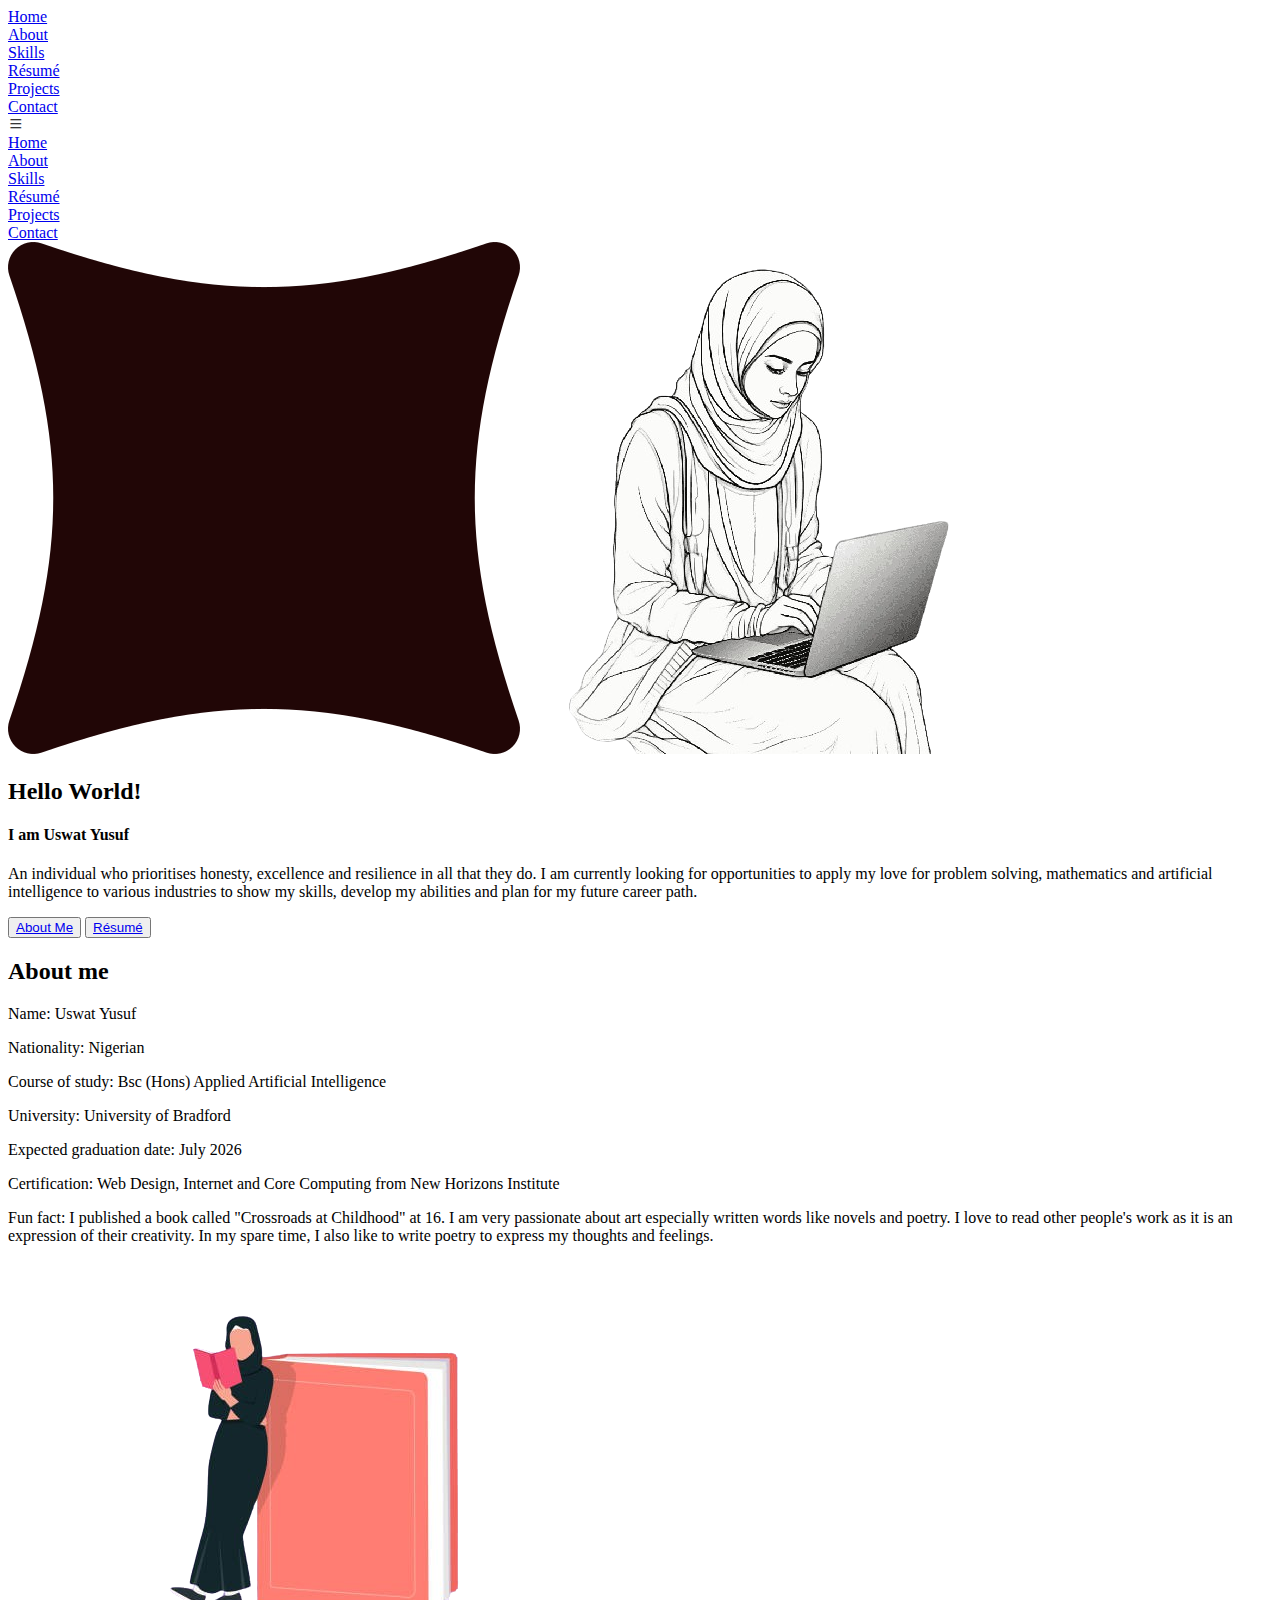
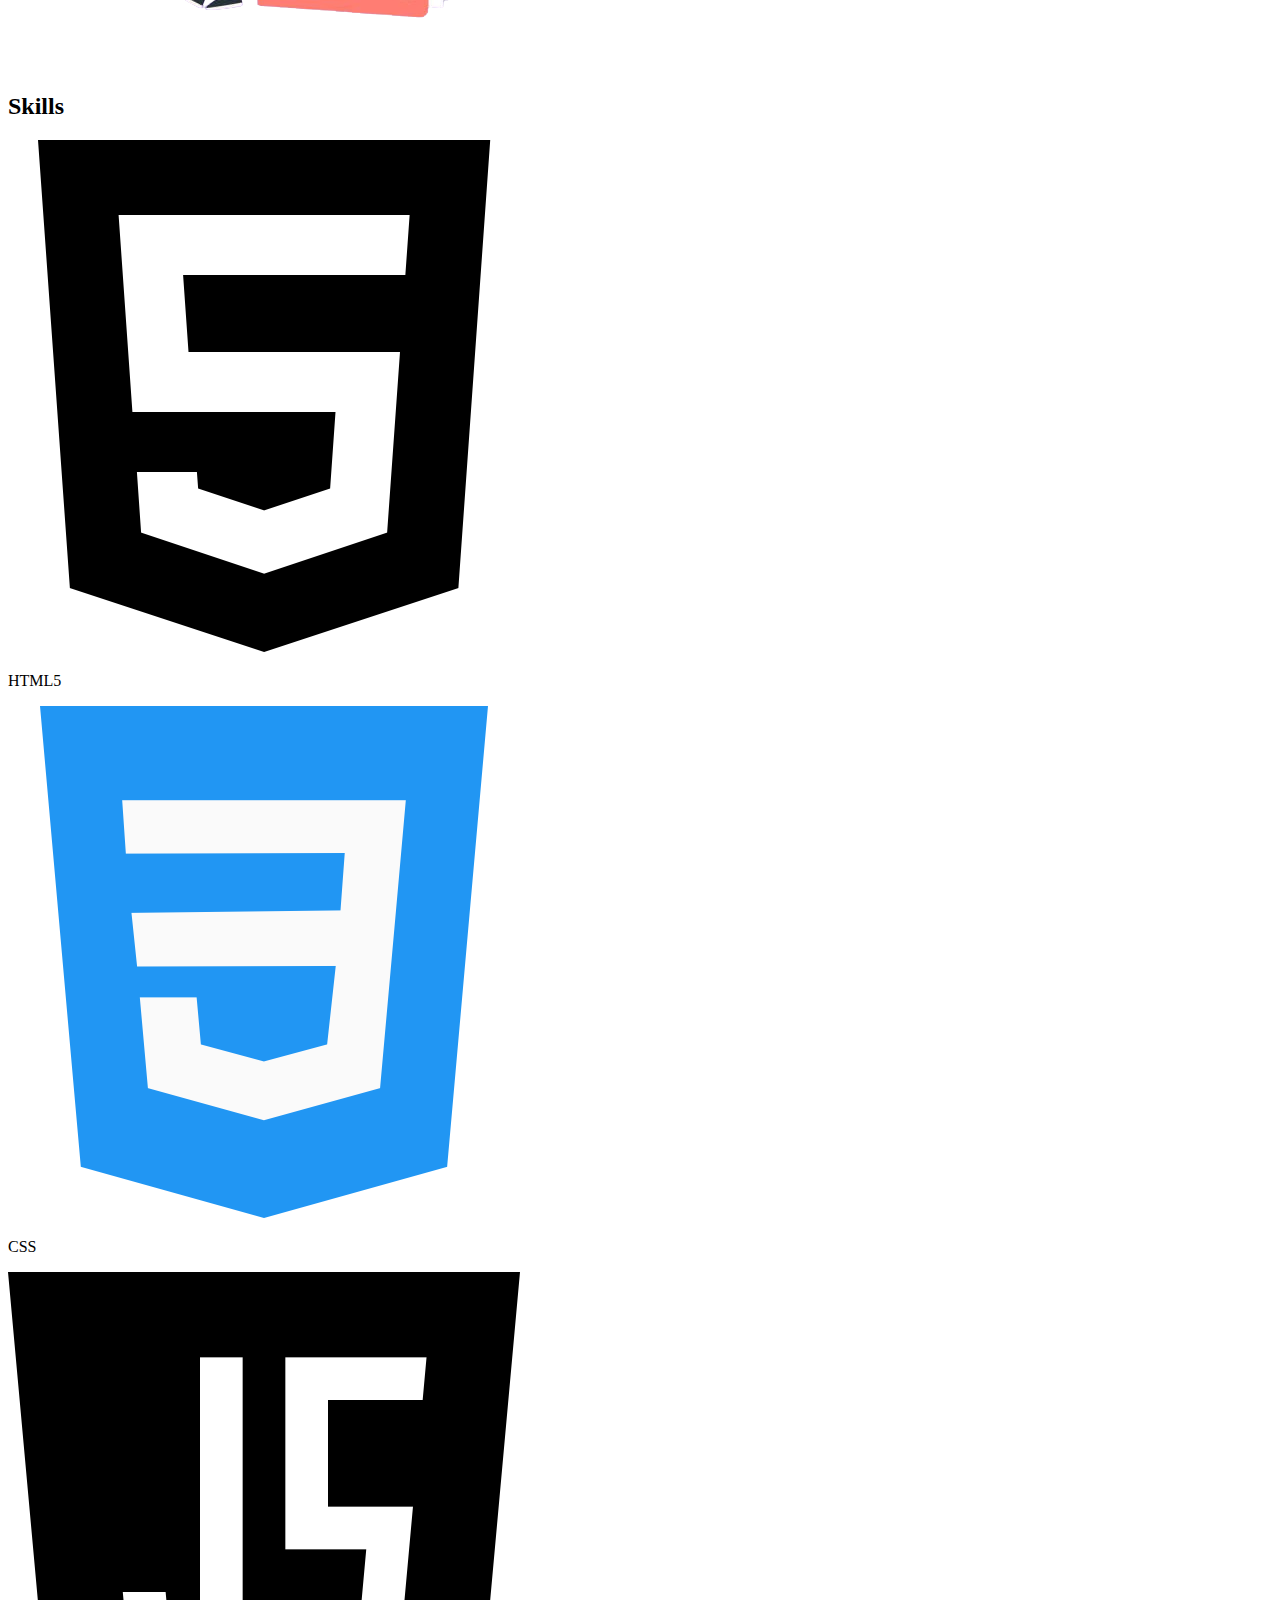
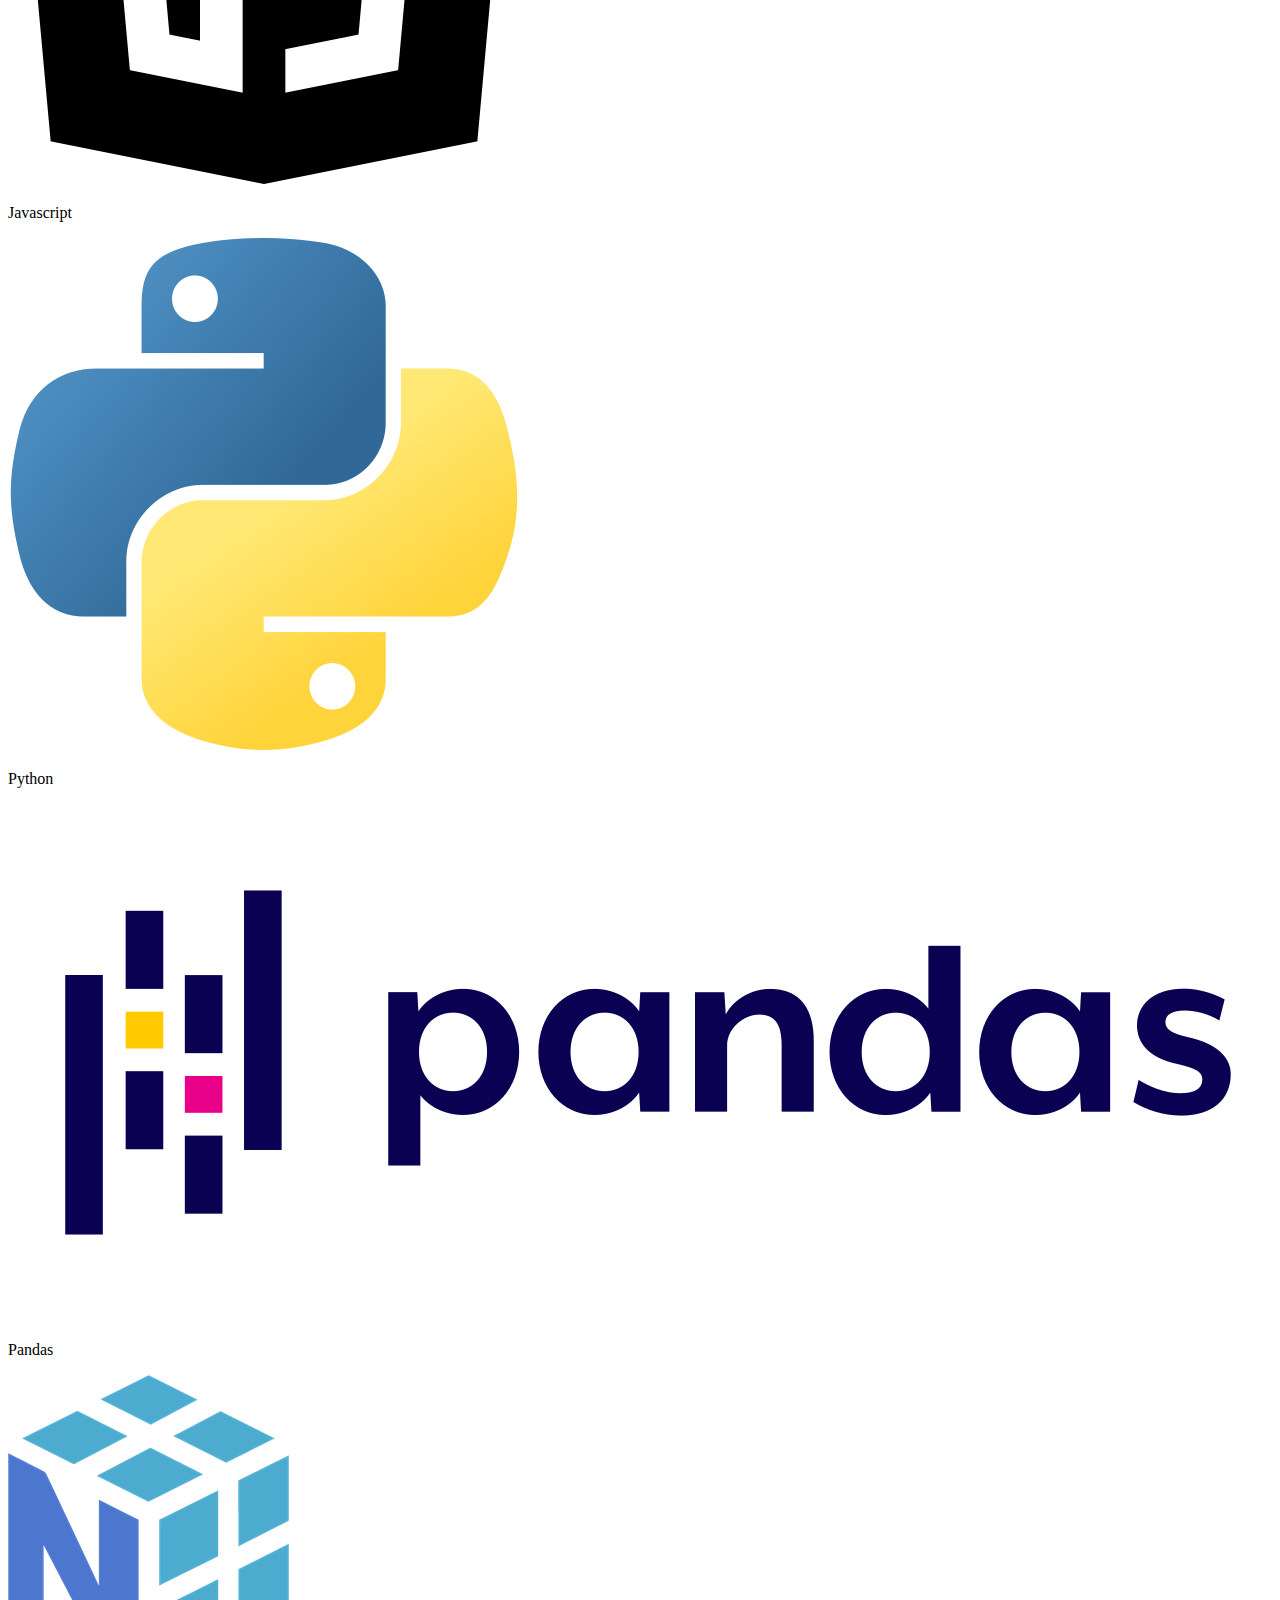
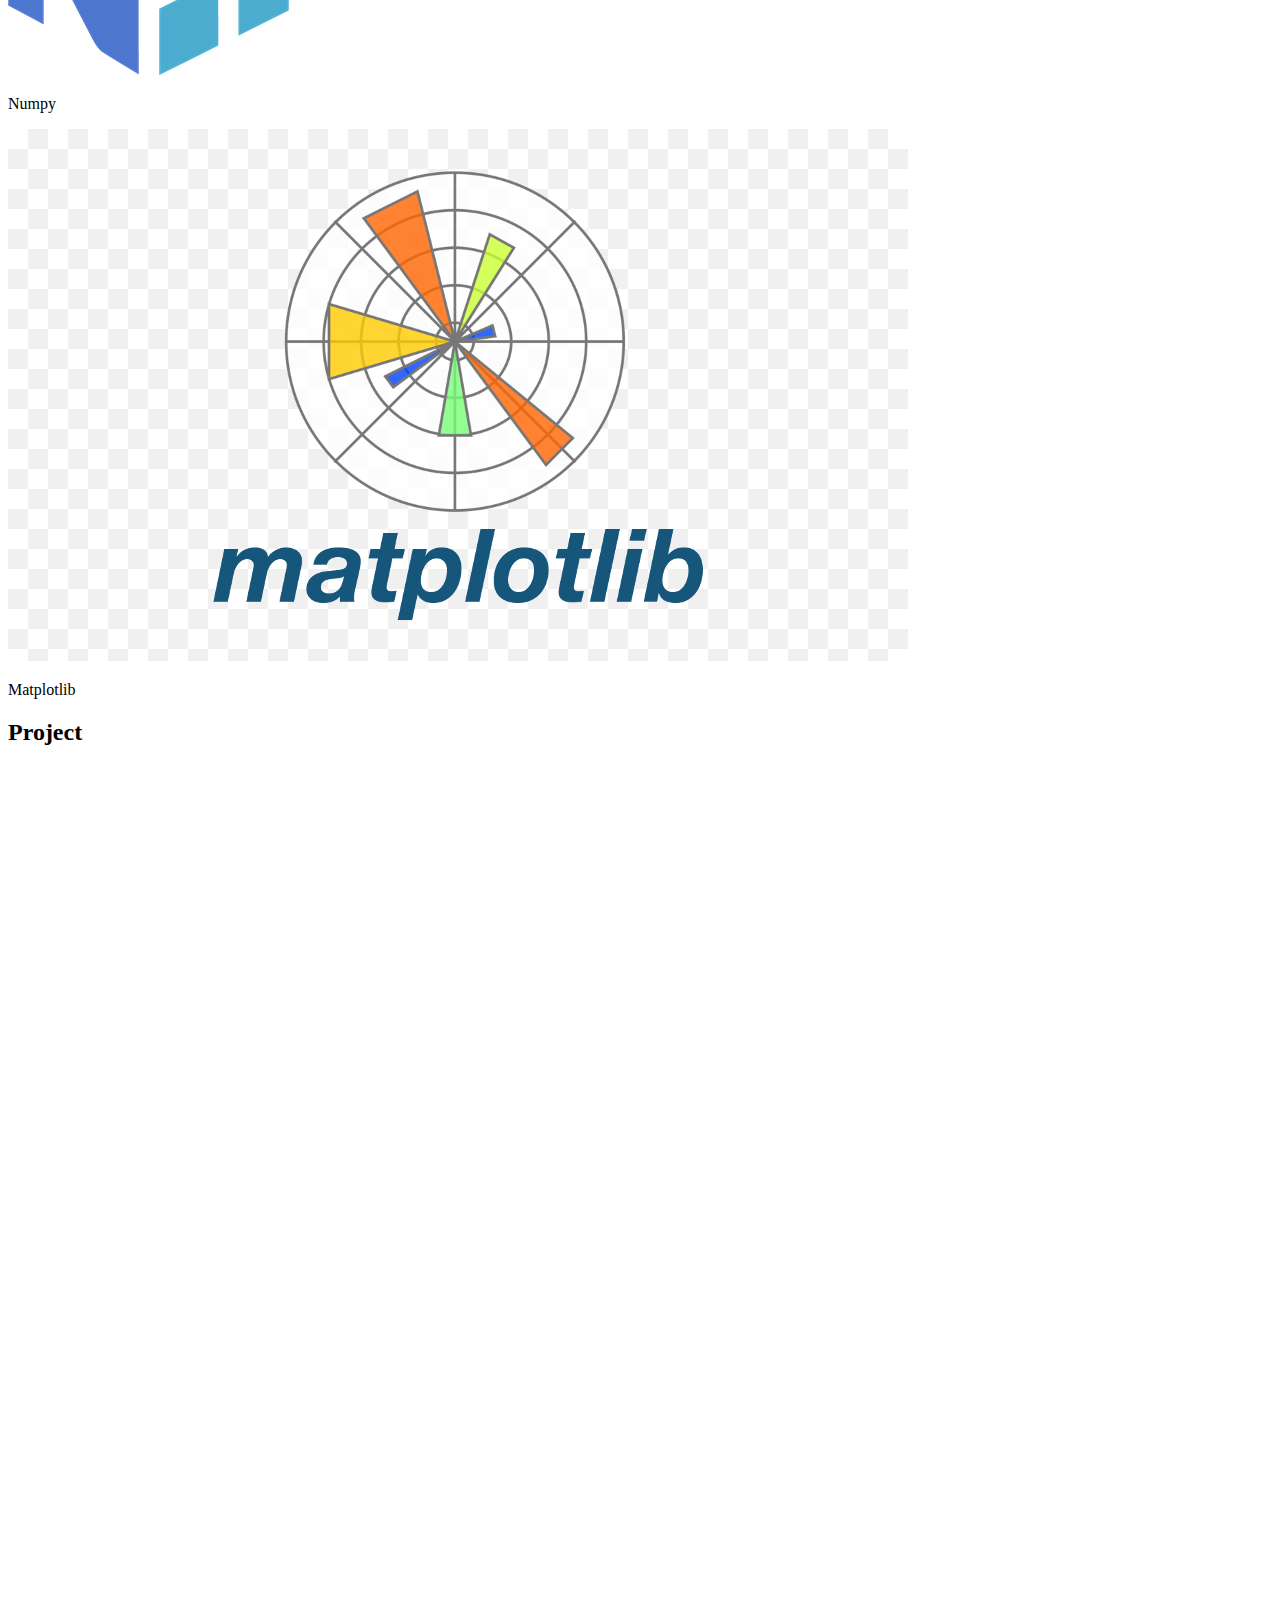
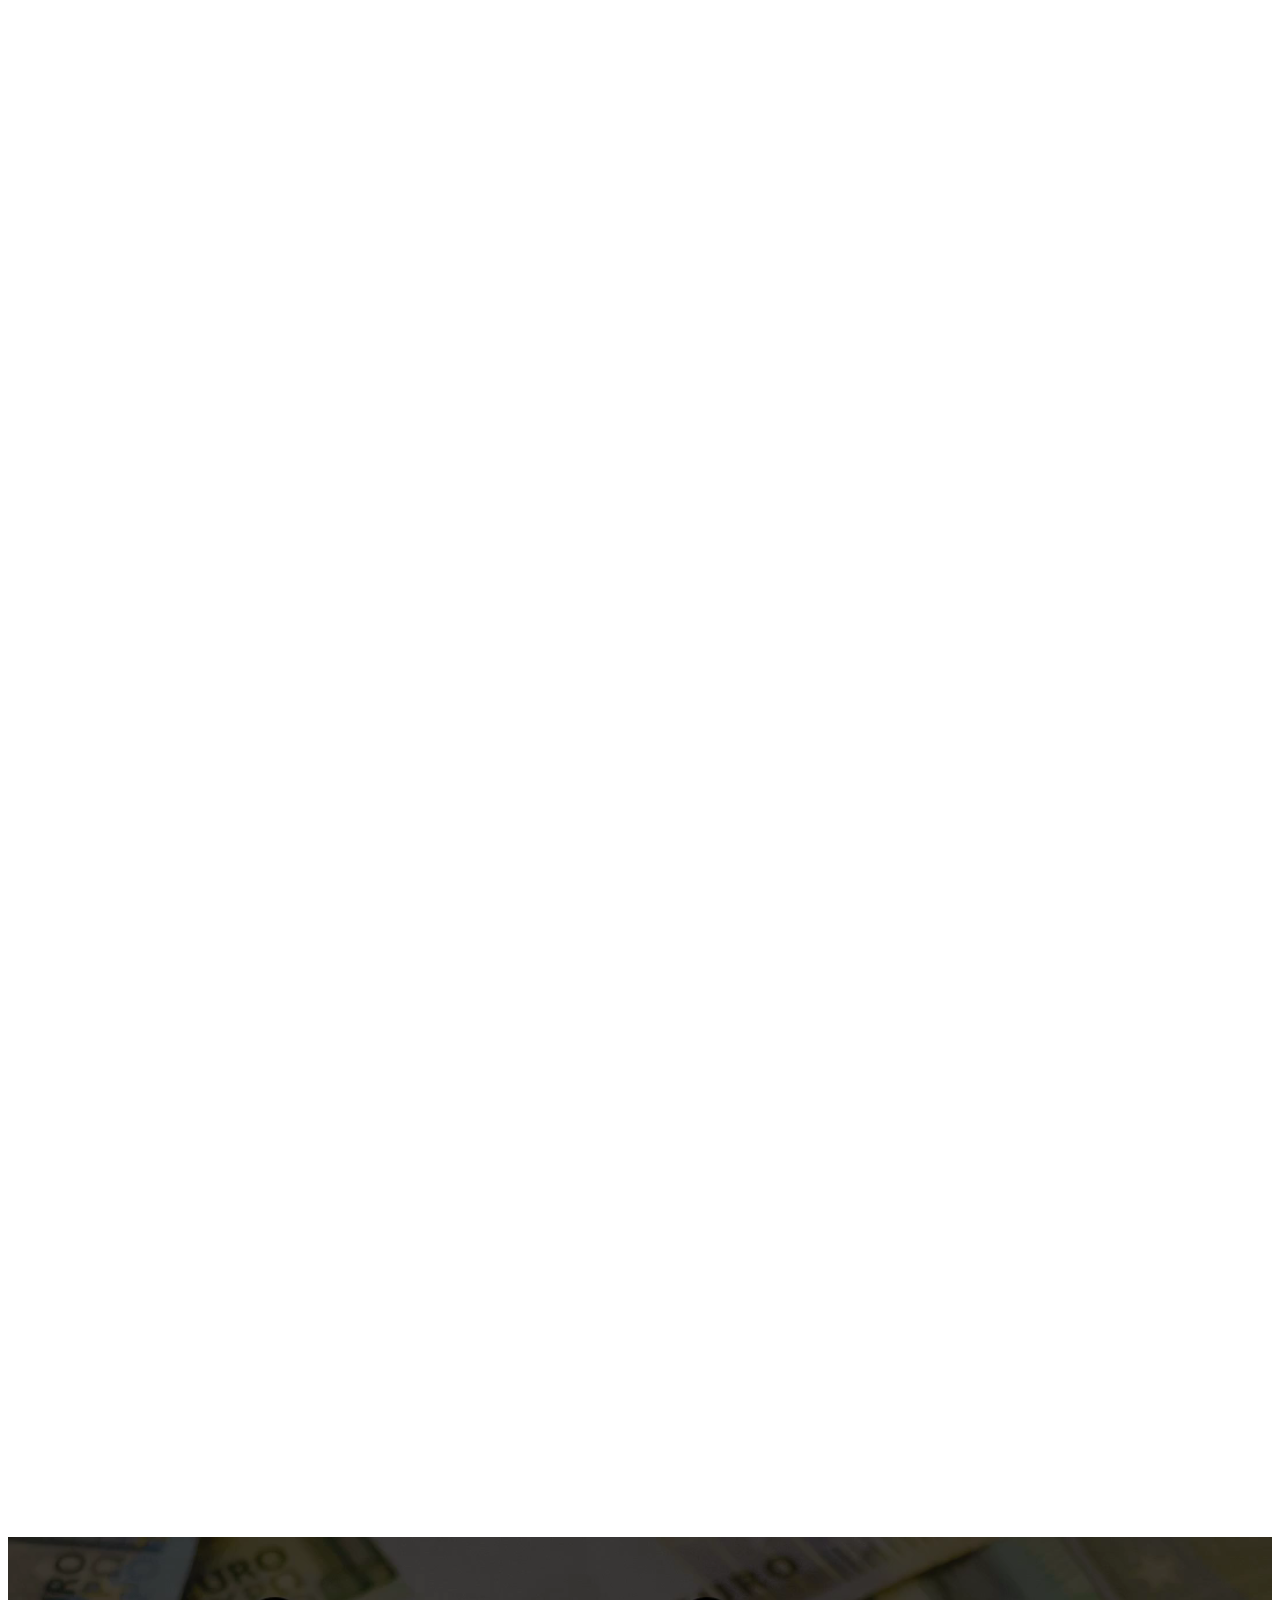
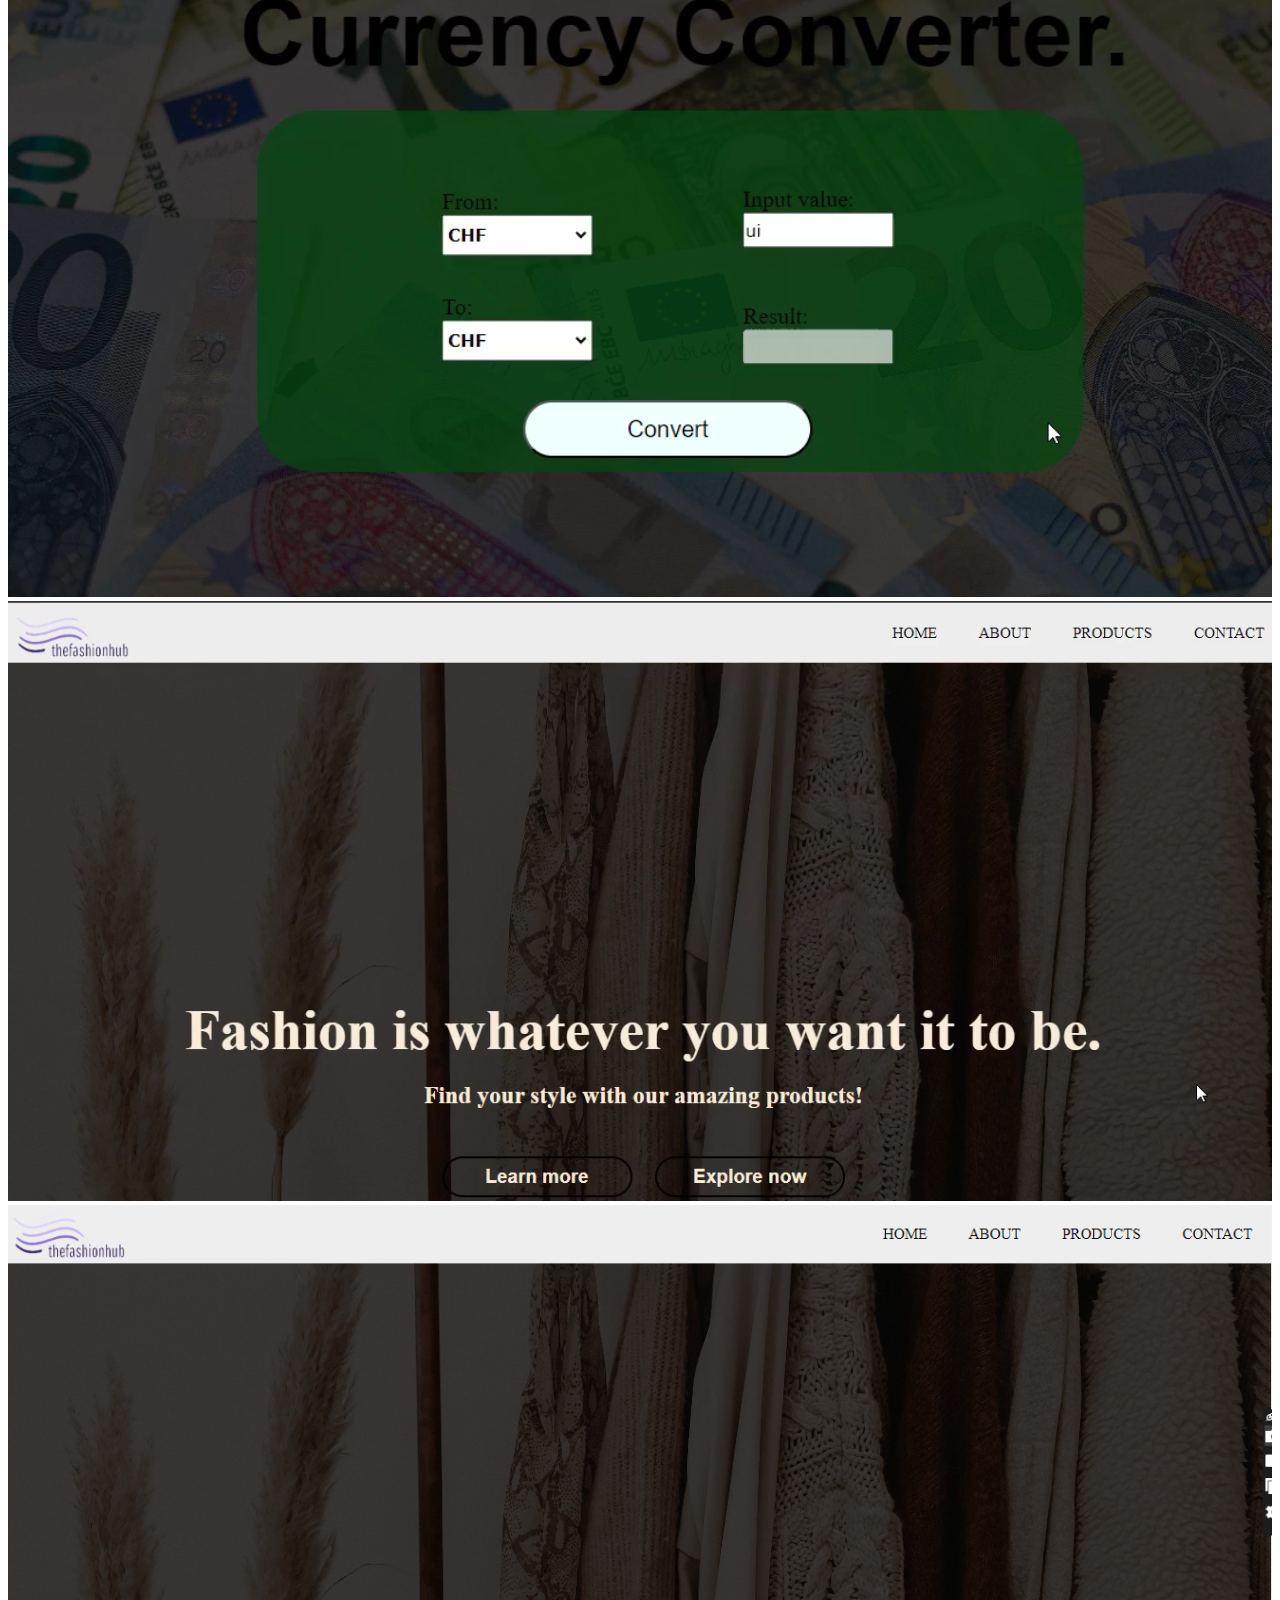
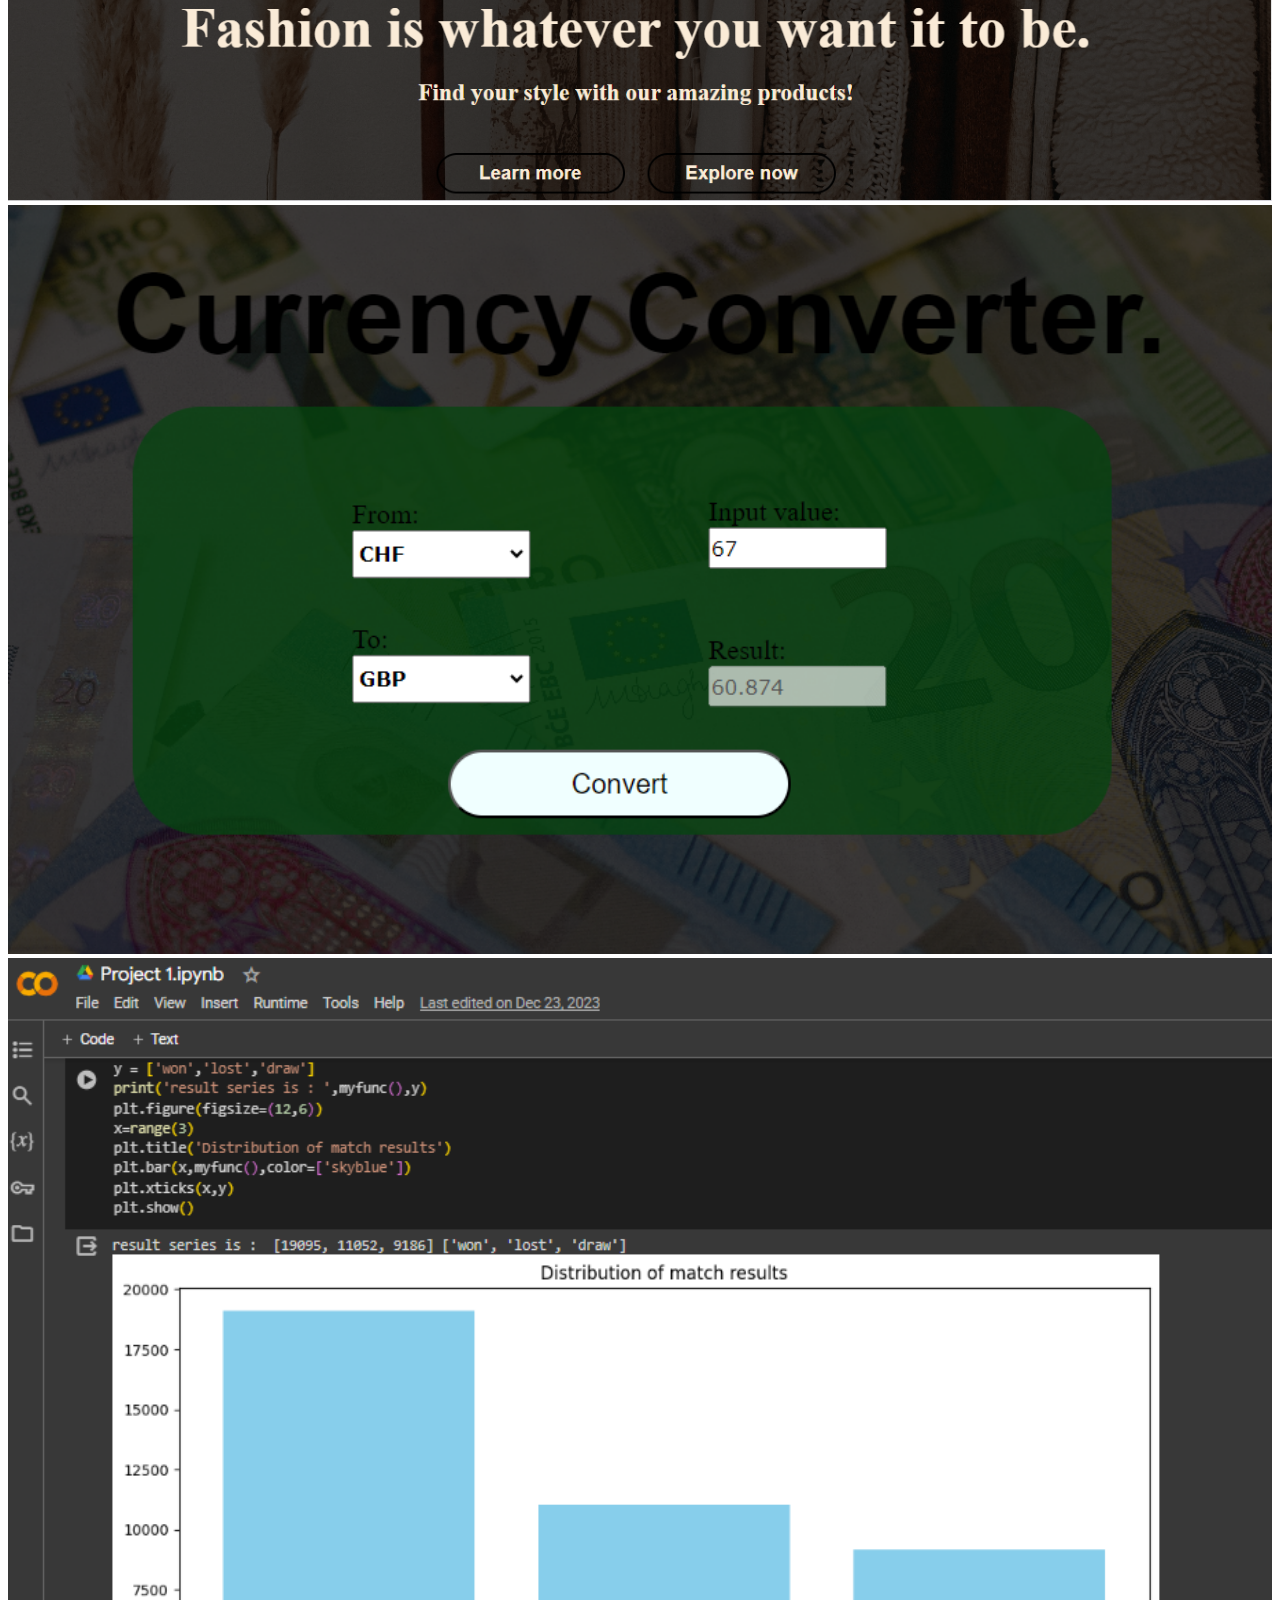
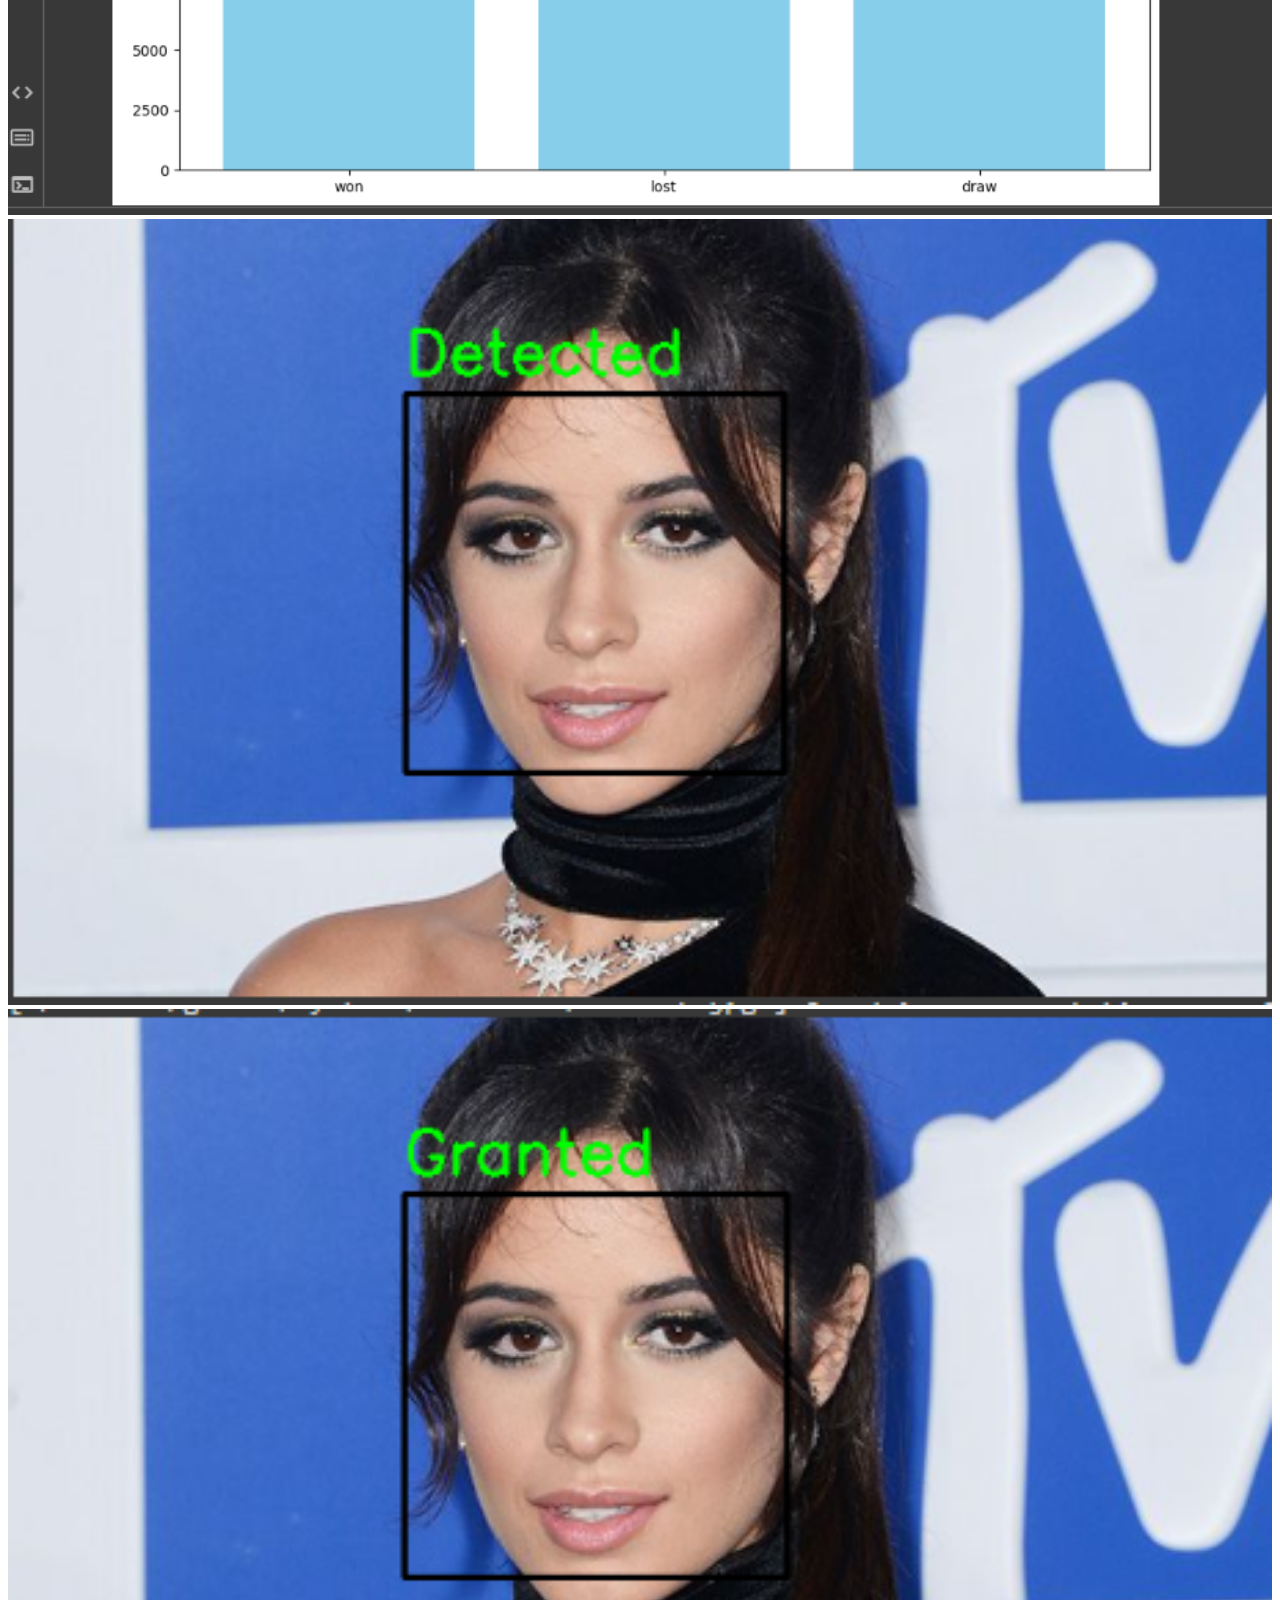
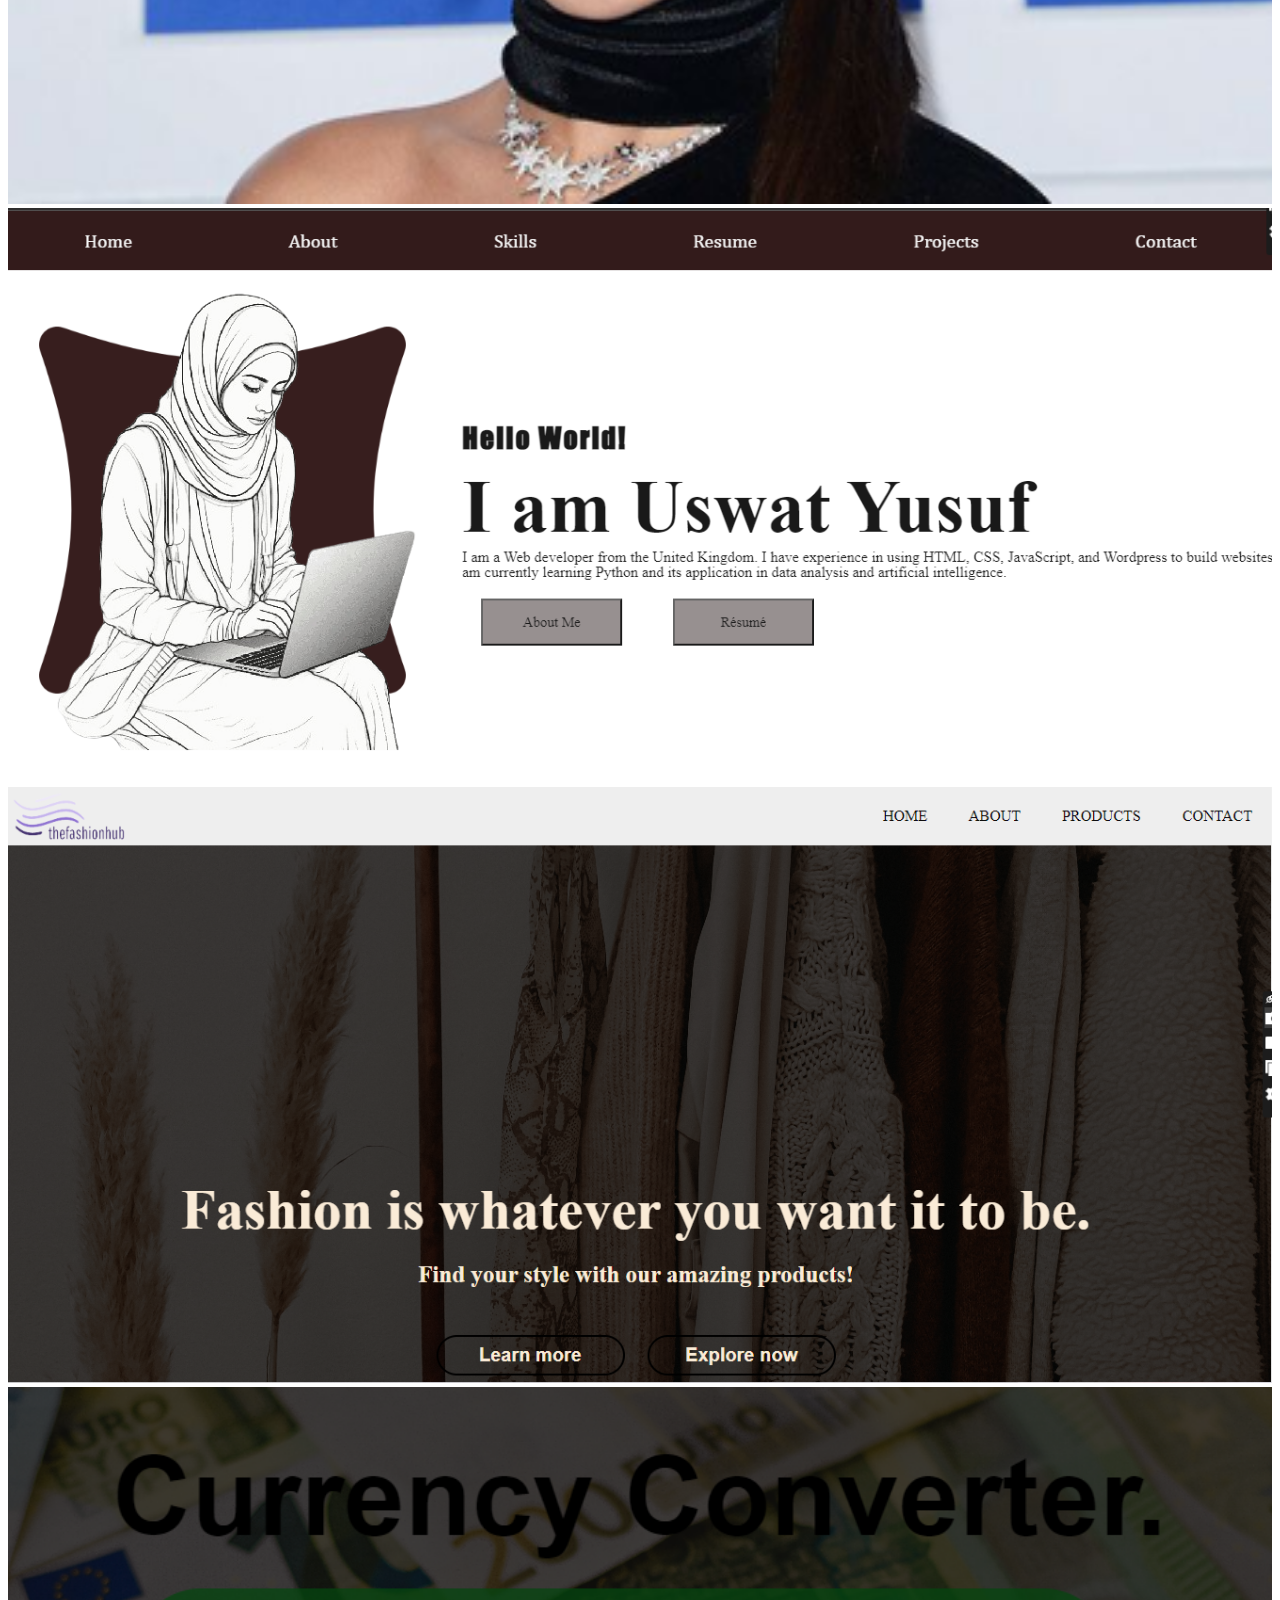
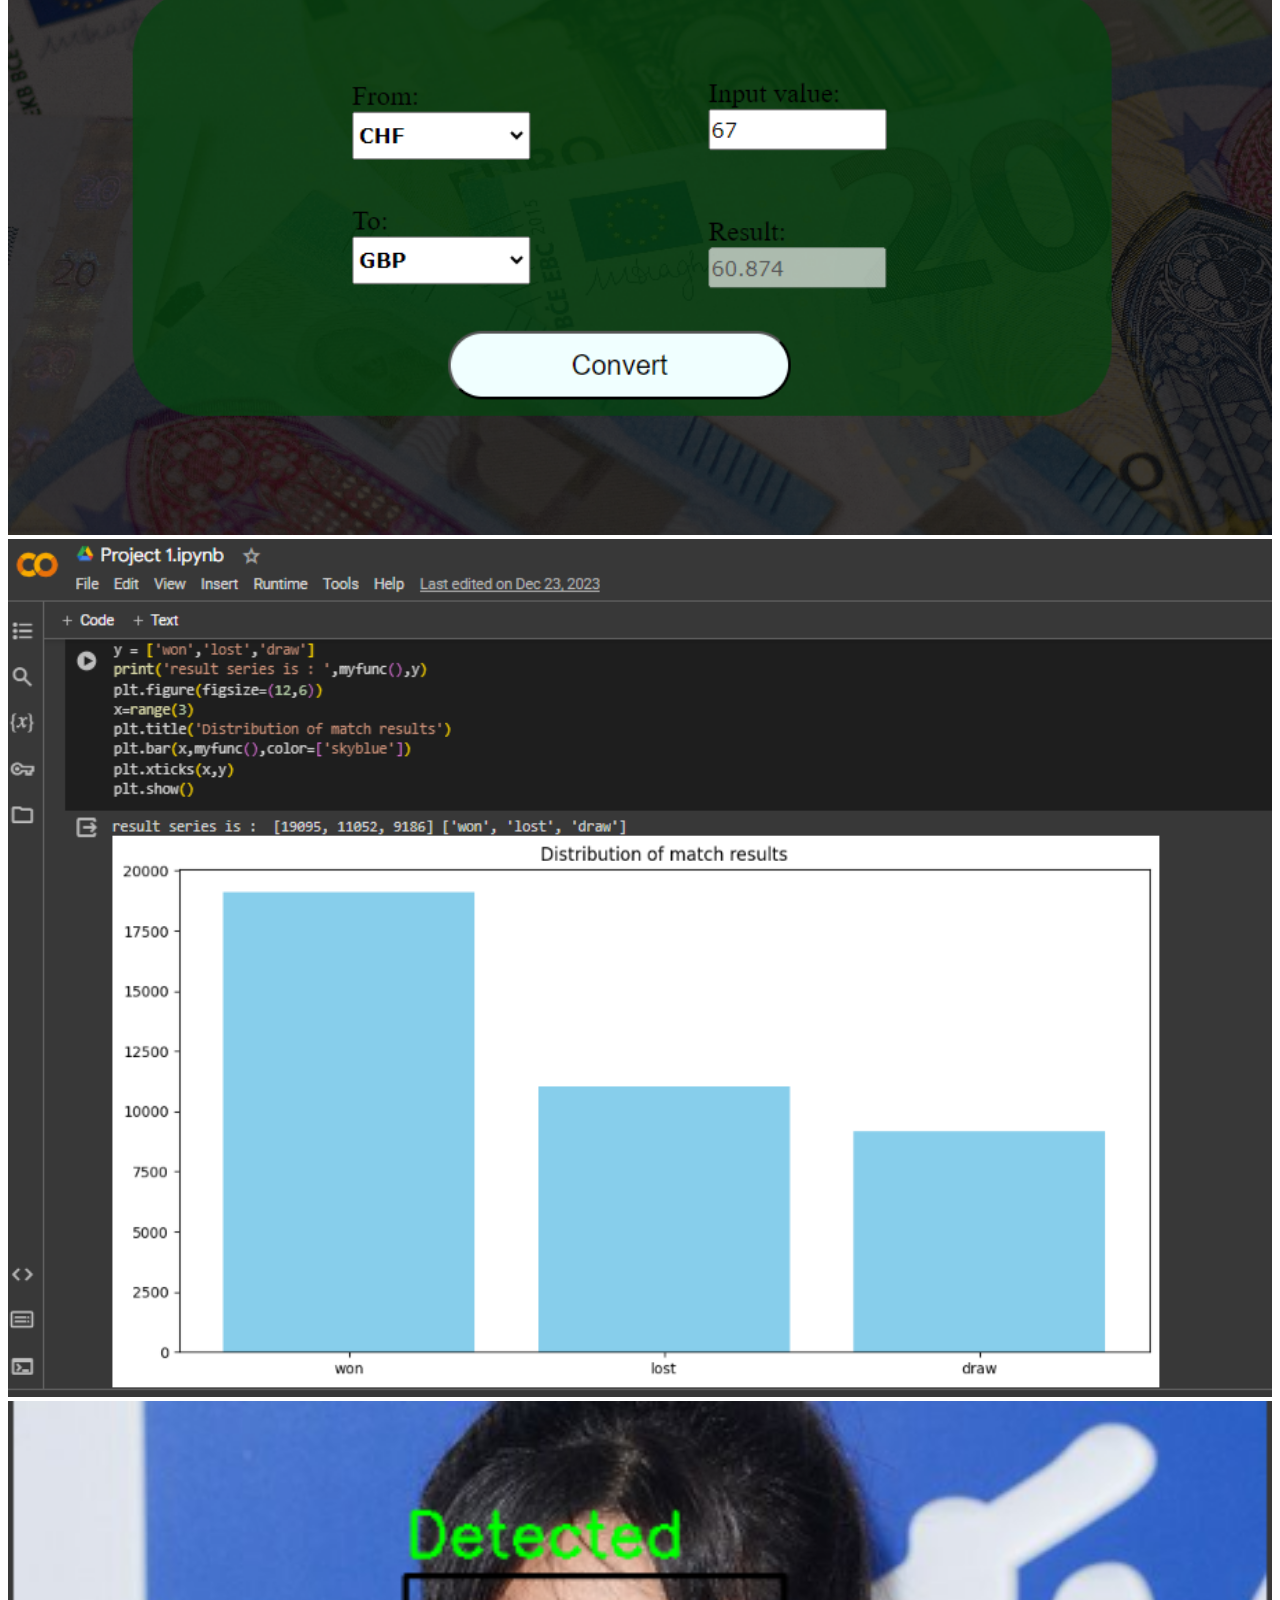
==== index.html @ b8451480 "first commit" ====
<!DOCTYPE html>
<html lang="en">
<head>
<meta charset="UTF-8">
<meta name="viewport" content="width=device-width, initial-scale=1.0">
<title>My portfolio</title>
</head>
    <!-- Link to external CSS stylesheet -->
<link rel="stylesheet" href="/Pages/portfolio.css">
<link rel="stylesheet" href="https://cdn.jsdelivr.net/npm/bootstrap-icons@1.10.5/font/bootstrap-icons.css">
<body>
<!-- Navigation section -->
<nav class="navbar">
    <!-- Navigation links -->
    <li><a href="#home">Home</a></li>
    <li><a href="#aboutme">About</a></li>
    <li><a href="#skills_section">Skills</a></li>
    <li><a href="/Pages/resume.html">Résumé</a></li>
    <li><a href="#projects">Projects</a></li>
    <li><a href="/Pages/contactportfolio.html">Contact</a></li>
</nav>

<!-- Hamburger menu icon for smaller screens -->
<div class="new_navbar">
    <i class="bi bi-list bars" onclick="displaynav(this)" ></i>
</div> 

<!-- Navigation links for smaller screens (hidden by default) -->
<div class="navbar_list" id="navbar">
    <!-- Navigation links repeated for smaller screens -->
    <li><a href="#home">Home</a></li>
    <li><a href="#aboutme">About</a></li>
    <li><a href="#skills_section">Skills</a></li>
    <li><a href="/Pages/resume.html">Résumé</a></li>
    <li><a href="#projects">Projects</a></li>
    <li><a href="/Pages/contactportfolio.html">Contact</a></li>
        </div> 

<!-- Home section -->
<section id="home">
    <!-- Image and text content for the home section -->
<div class="image">
    <img src="/images/square-with-rounded-sides (2).png" alt="" id="bg_image">
<img src="/images/laptop_girl-removebg-preview.png" alt="" srcset="" id="home_image">
</div>

<div class="text">
<h2>Hello World!</h2>
<h4>I am Uswat Yusuf</h4>
<p>An individual who prioritises honesty, excellence and resilience  in all that they do. I am currently looking for opportunities to apply my love for problem solving, mathematics and artificial intelligence to various industries to show my skills, develop my abilities and plan for my future career path.</p>

 <!-- Buttons with links to different sections -->

  <!-- Button to the "About Me" section -->
<button><a href="#aboutme">About Me</a></button>
<!-- Button to the "Résumé" section -->
<button><a href="/Pages/resume.html">Résumé</a></button>
</div>
</section>


<!-- About Me section -->

<!-- Header for the About Me section -->
<h2 class="header aboutme_header">About me</h2>
<section id="aboutme" >
<!-- Container for about me content -->
<div class="container">
<!-- Personal information -->
<p>Name: Uswat Yusuf</p>
<p>Nationality: Nigerian</p>
<p>Course of study: Bsc (Hons) Applied Artificial Intelligence</p>
<p>University: University of Bradford</p>
<p>Expected graduation date: July 2026</p>
<p>Certification: Web Design, Internet and Core Computing from New Horizons Institute</p>
<p>Fun fact: I published a book called "Crossroads at Childhood" at 16. I am very passionate about art especially written words like novels and poetry. I love to read other people's work as it is an expression of their creativity. In my spare time, I also like to write poetry to express my thoughts and feelings. </p>
</div>

<!-- Image for the about me section -->
<img src="/images/book_girl-removebg-preview.png" alt="" srcset="" id="aboutme_image">
</section>


<!-- skills section -->
<section class="skills_section" id="skills_section">
    <!-- Header for the skills section -->
    <h2 class="header">Skills</h2>
    <!-- Container for displaying skills -->
    <div class="skills">

<!-- Individual skill with icon and text -->
    <div class="skill">
    <img src="/images/html (1).png" alt="" srcset="">
    <p>HTML5</p>
</div>

<div class="skill">
    <img src="/images/css-3.png" alt="" srcset="">
    <p>CSS</p>
</div>

    <div class="skill">
    <img src="/images/java-script.png" alt="" srcset="">
    <p>Javascript</p>
</div>

    <div class="skill">
    <img src="/images/python.png" alt="" srcset="">
    <p>Python</p>
</div>

<div class="skill">
    <img src="/images/pandas.png" alt="" srcset="">
    <p>Pandas</p>
</div>

<div class="skill">
<img src="/images/numpy.png" alt="" srcset="">
<p>Numpy</p>
</div>

<div class="skill">
    <img src="/images/Matplotlib.png" alt="" srcset="">
    <p>Matplotlib</p>
    </div>

    </div>
</section>


<!-- Project section -->
<section class="projects" id="projects">
 <!-- Header for the projects section -->
<h2 class="header header_project">Project</h2>
<!-- Container for project content -->
<div class="slide_container">  
<!-- Video slides with associated thumbnails -->

<div class="slide_video">
<!-- Videos with unique ids -->
<div class="videos"> <video src="/videos/Face Detection_recognition.mp4" id="slide1" autoplay muted ></video></div>
<div class="videos"><video src="/videos/Currency_converter.mp4" id="slide2" autoplay muted></video></div>
<div class="video"><video src="/videos/Fashion_hub.mp4" id="slide3" autoplay muted></video></div>

<!-- Thumbnails for video slides -->
<div class="row_video">
<!-- Columns for individual videos -->
<div class="column_video">
        <video src="/videos/Face Detection_recognition.mp4"  class="video_demo cursor" autoplay muted width="100%" onclick="currentVideo(1)"></video>
    </div>

<div class="column_video">
        <video src="/videos/Currency_converter.mp4" class="video_demo cursor" autoplay muted width="100%" onclick="currentVideo(2)"></video>
    </div>

<div class="column_video">
        <video src="/videos/Fashion_hub.mp4"  class="video_demo cursor"  autoplay muted width="100%" onclick="currentVideo(3)"></video>
    </div> 
    
    </div> 

</div>


<!-- Container for the image gallery -->
<div class="slide_images">
<!-- Full-width images -->
<div class="mySlides">
    <img src="/images/Fashion_hub.png" style="width:100%" id="slideimage1">
</div>

<div class="mySlides">
    <img src="/images/Currency_converter.png" style="width:100%" id="slideimage2">
</div>

<div class="mySlides">
    <img src="/images/data_analysis.png" style="width:100%" id="slideimage3">
</div>

<div class="mySlides">
    <img src="/images/Detection.png" style="width:100%" id="slideimage4">
</div>

<div class="mySlides">
    <img src="/images/recognition.png" style="width:100%" id="slideimage5">
</div>

<div class="mySlides">
    <img src="/images/resume.png" style="width:100%" id="slideimage6">
</div>

<!-- Thumbnail images -->
<div class="row">

    <div class="column">
    <img class="demo cursor" src="/images/Fashion_hub.png" style="width:100%" onclick="currentSlide(1)" >
    </div>

    <div class="column">
    <img class="demo cursor" src="/images/Currency_converter.png" style="width:100%" onclick="currentSlide(2)" >
    </div>

    <div class="column">
    <img class="demo cursor" src="/images/data_analysis.png" style="width:100%" onclick="currentSlide(3)" >
    </div>

    <div class="column">
    <img class="demo cursor" src="/images/Detection.png" style="width:100%" onclick="currentSlide(4)" >
    </div>

    <div class="column">
    <img class="demo cursor" src="/images/recognition.png" style="width:100%" onclick="currentSlide(5)" >
    </div>

    <div class="column">
    <img class="demo cursor" src="/images/resume.png" style="width:100%" onclick="currentSlide(6)" >
    </div>

</div>

</div>

</div>

<!-- Web Application projects -->
<h3>Website/Web Applications</h3>
<div class="project_cards">
<div class="card">
    <img src="../images/Fashion_hub.png" alt="" srcset="" class="img">
    <div class="content"><h4>Website</h4>
        <p>A fashion e-commerce website that allows users to browse through a collection of clothing items and also carry out online shopping seamlessly...       
    </div>
    <div class="card_links">
    <a href=""  class="addtocart">Visit Page</a>
    <a href="">Github Code</a>
</div>
    </div>


<div class="card">
<img src="../images/Currency_converter.png" alt="" srcset="" class="img">
<div class="content"><h4>Currency Converter</h4>
    <p>A web application that allows users to convert a particular amont from one currency to another using the current exchange rate.
</div>
<div class="card_links">
<a href="https://uswatyusuf.github.io/Currency-Converter/"  class="addtocart">Visit Page</a>
<a href="https://github.com/Uswatyusuf/Currency-Converter">Github Code</a>
</div>
</div>


<div class="card">
<img src="../images/resume.png" alt="" srcset="" class="img">
<div class="content"><h4>Résumé</h4>
    <p>A portfolio website that showcases my skills, projects and qualifications.</p>
</div>
<div class="card_links">
<a href=""  class="addtocart">Visit Page</a>
<a href="">Github Code</a>
</div>
</div>
<!-- <div class="coming_soon">Coming Soon!</div> -->
</div>

<!-- Data Analysis projects -->
<h3 class="project_header">Data Analysis</h3>
<div class="project_cards">
<div class="card">
    <img src="../images/eda_fifadataset2.png" alt="" srcset="" class="img">
    <div class="content"><h4>FIFA Dataset</h4>
        <p>An exploratory data analysis of the FIFA dataset by developing a prototype solution to help gain insights.</p>
    </div>
    <div class="card_links">
    
    <a href="https://github.com/Uswatyusuf/data_analysis">Github Code</a>
</div>
    </div>


<div class="card_blurred">
<img src="" alt="" srcset="" class="img">
<div class="content"><h4>Co2 Emissions</h4>
    <p>An exploratory data analysis </p> 
</div>
<div class="card_links">
<a href=""  class="addtocart">Visit Page</a>
<a href="">Github Code</a>
</div>
</div>
<div class="coming_soon_da">Coming Soon!</div>
</div>

<!--Artificial Intelligence  projects -->
<h3 class="project_header">Artificial Intelligence </h3>
<div class="project_cards">
    <div class="card" >
        <img src="/images/recognition.png" alt="" srcset="" class="img">
        <div class="content"><h4>Facial Detection and Recognition</h4>
            <p>A prototype code that detect faces in an image and also carries out recognition by comparing various libraries and algorithms.</p>     
        </div>
        <div class="card_links">
        <!-- <a href=""  class="addtocart">Visit Page</a> -->
        <a href="https://github.com/Uswatyusuf/face_detection_recognition">Github Code</a>
        </div>
        </div>
        

<div class="card_blurred" >
    <img src="" alt="" srcset="" class="img">
    <div class="content"><h4>Chatbot</h4>
        <p>A rasa chatbot that answers questions that customers have about a cruise company and also help in the process of making reservations</p>    
    </div>
    <div class="card_links">
    <a href=""  class="addtocart">Visit Page</a>
    <a href="">Github Code</a>
</div>
    </div>
    <div class="coming_soon_at_2">Coming Soon!</div>
</div>


</section>

<!-- Link to Javascript-->
<script src="/Pages/portfolio.js"></script>
</body>
</html>
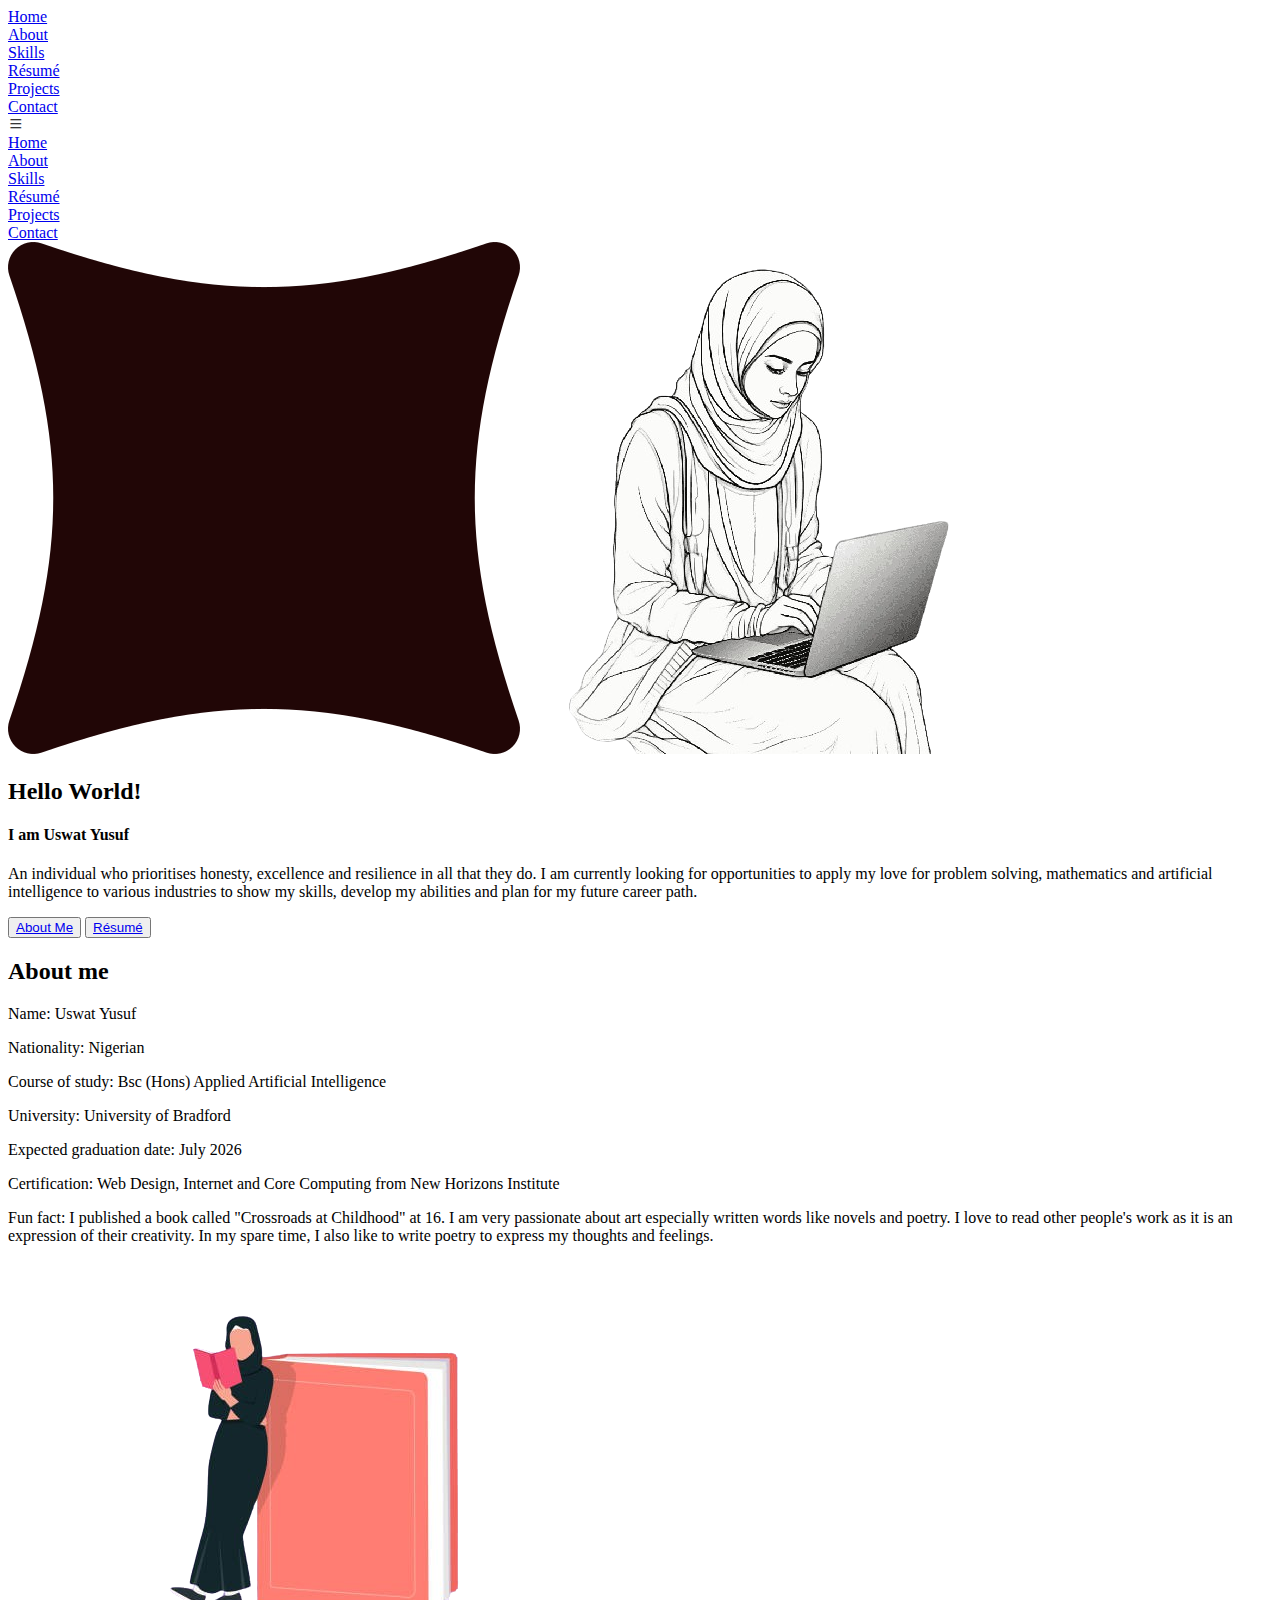
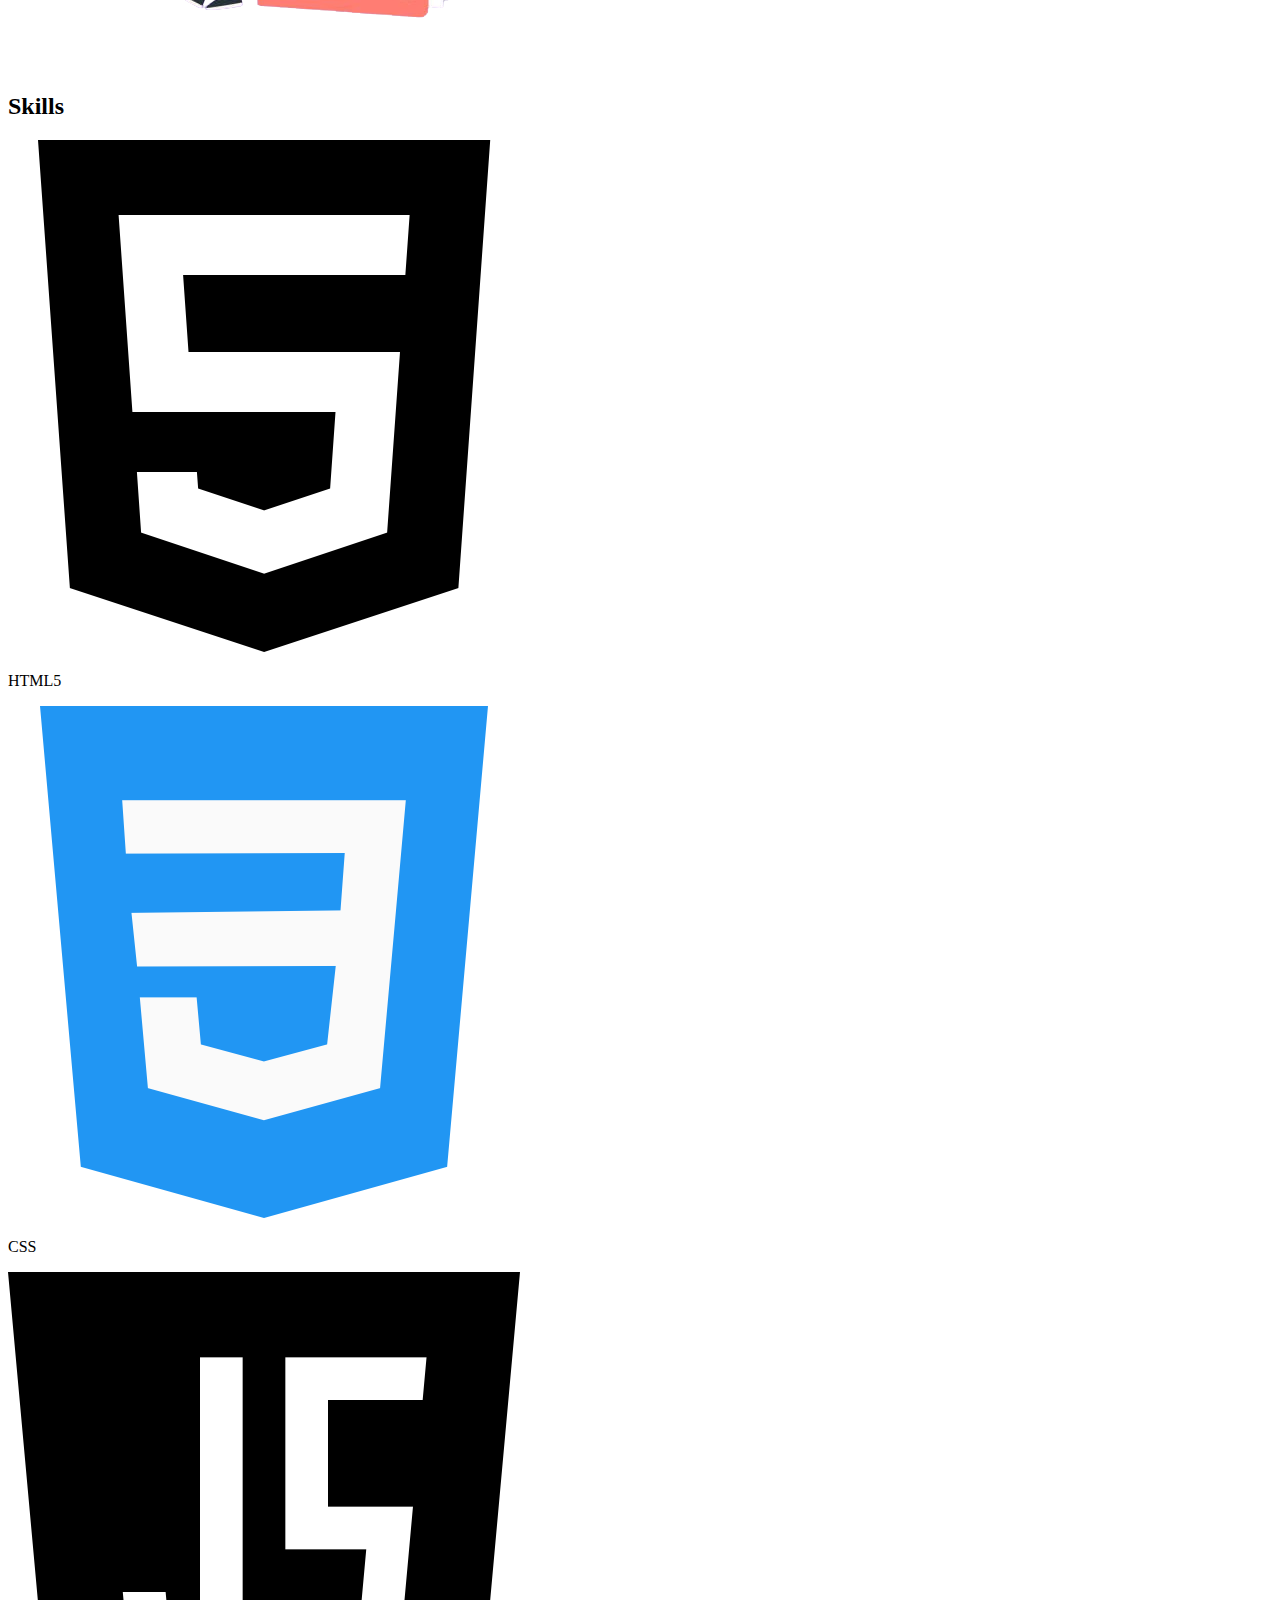
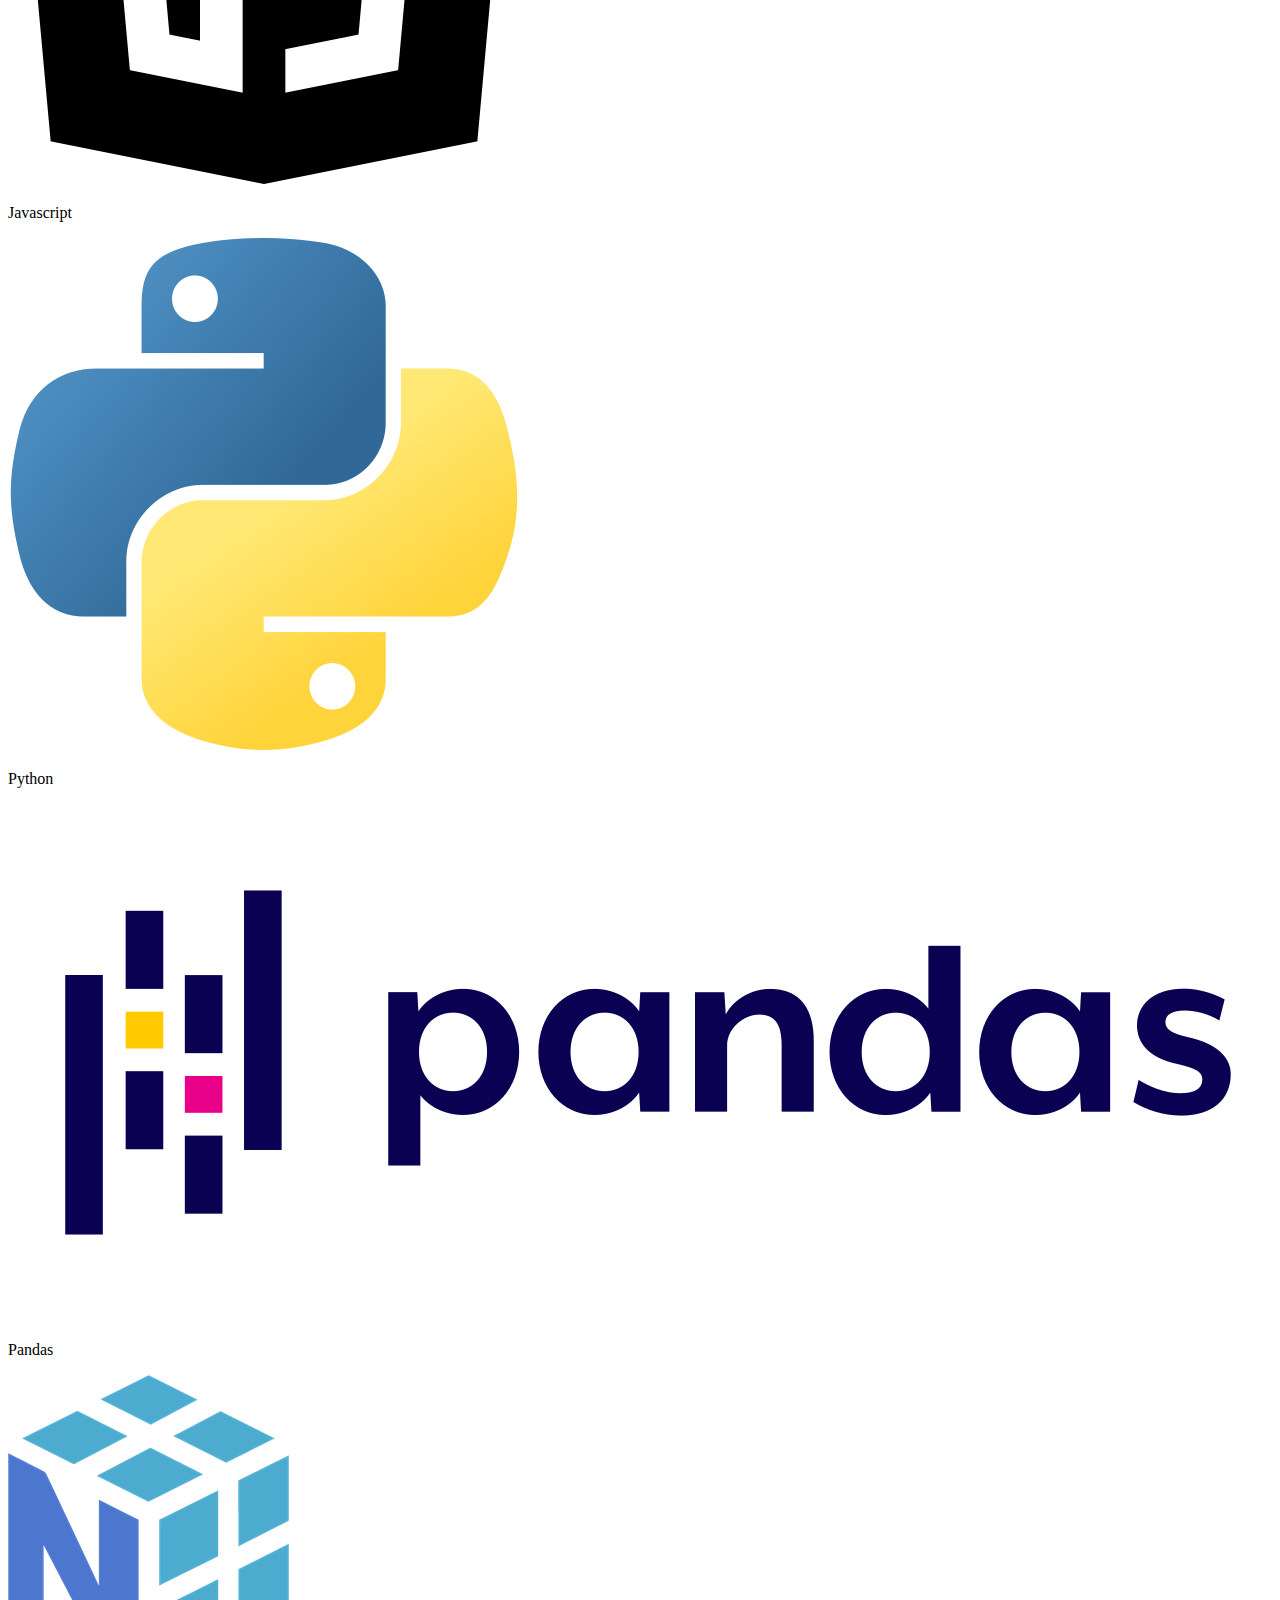
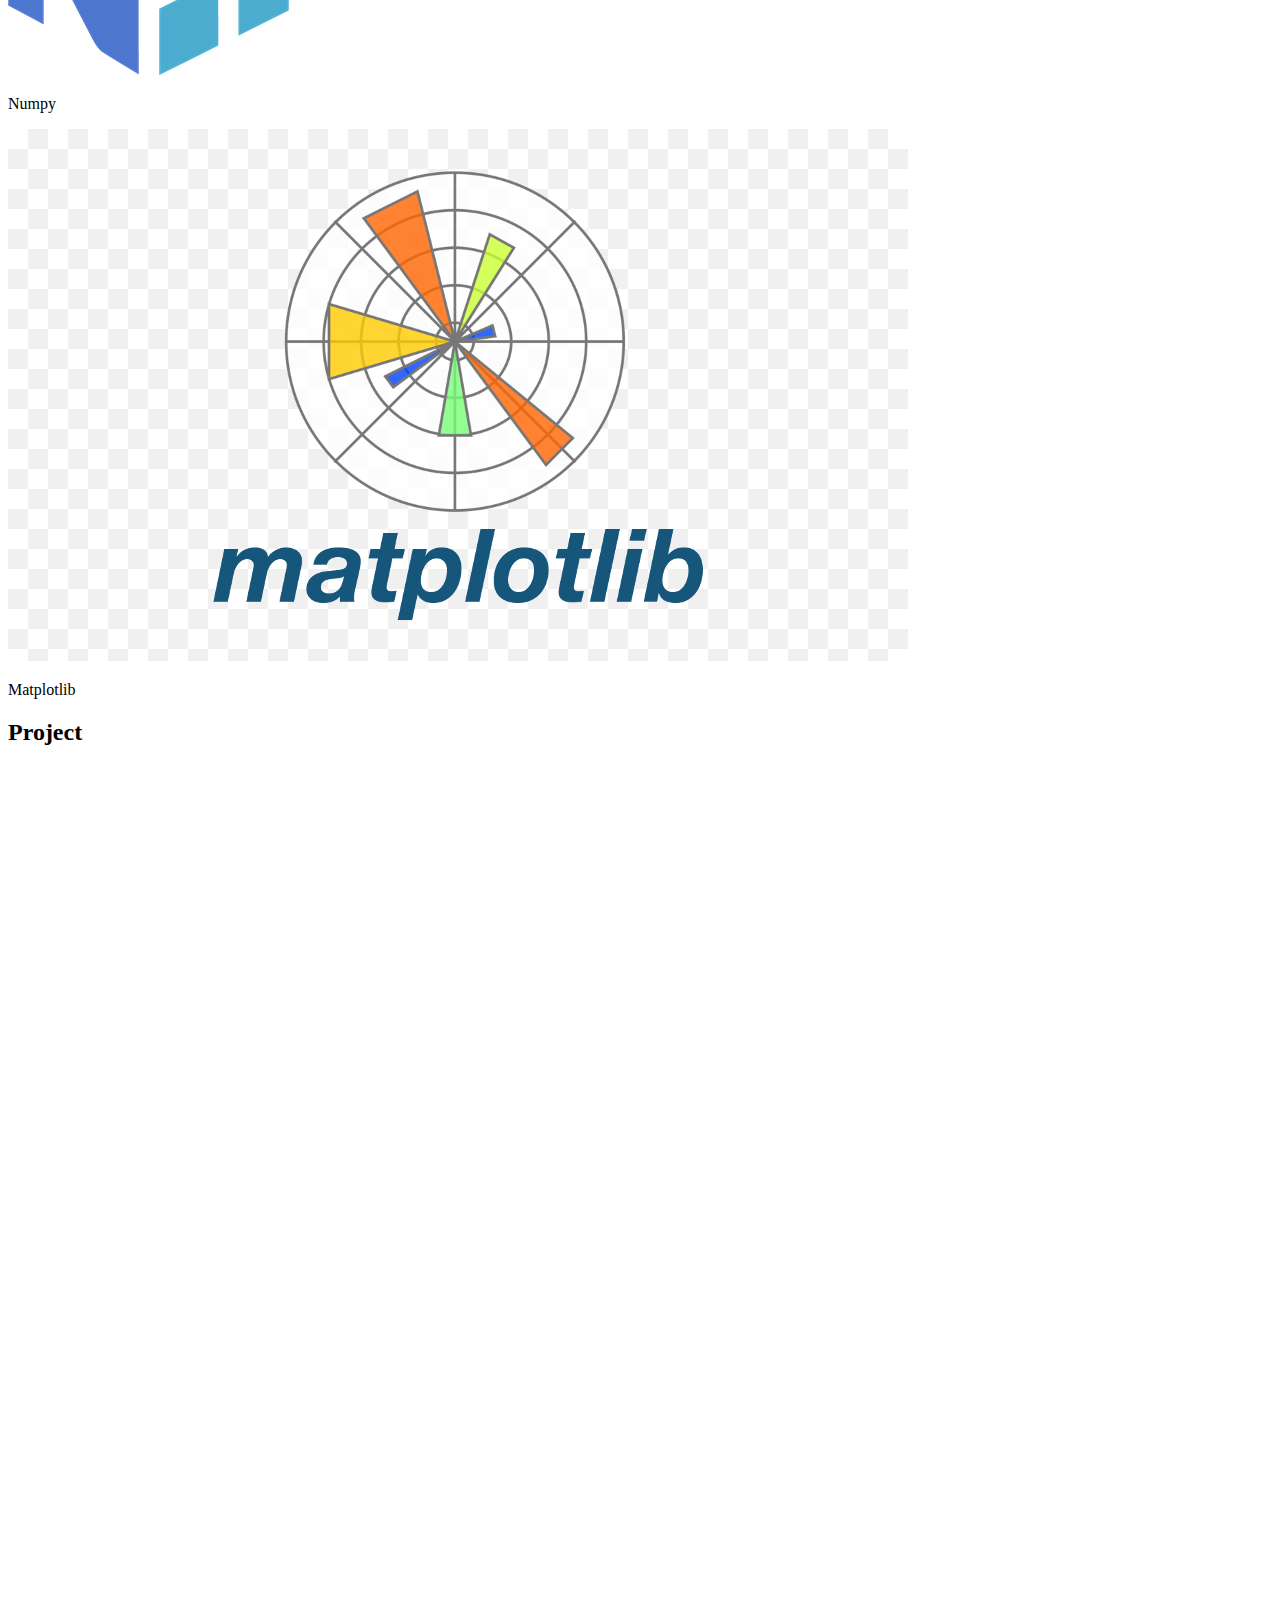
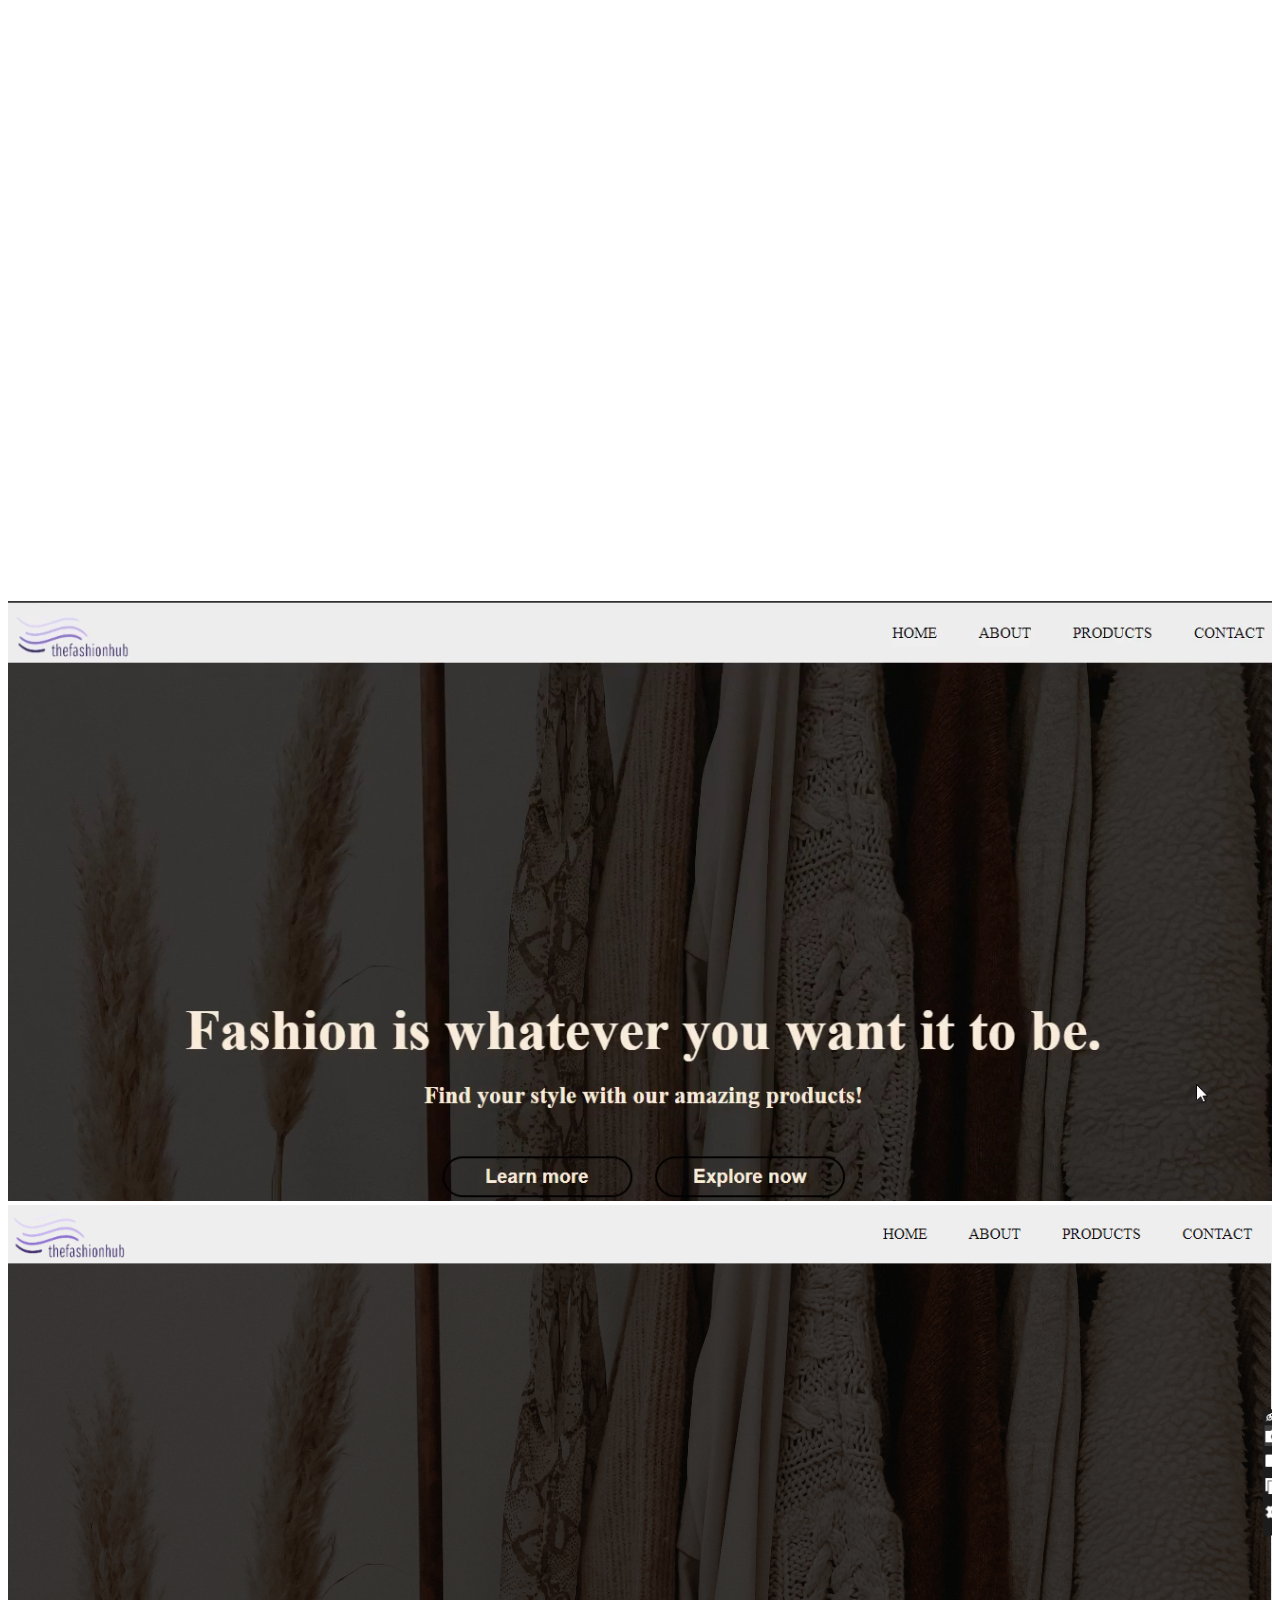
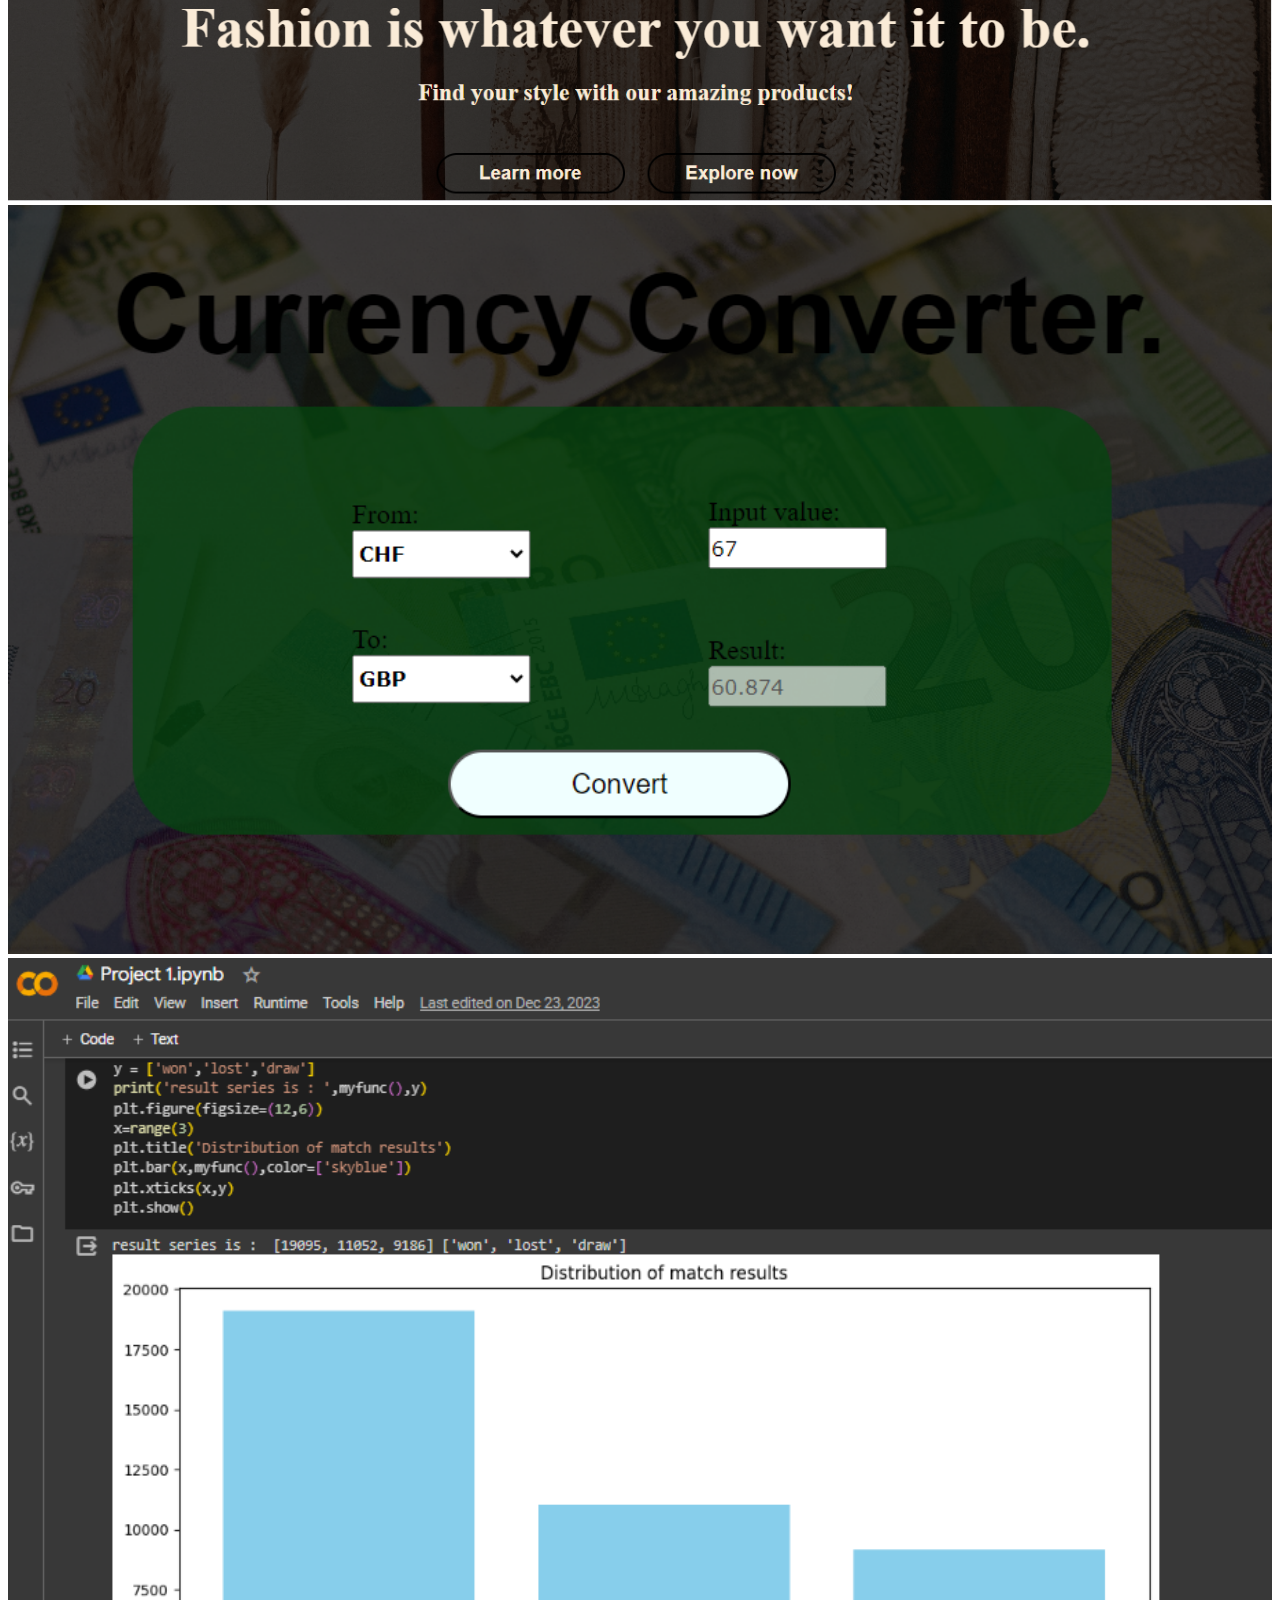
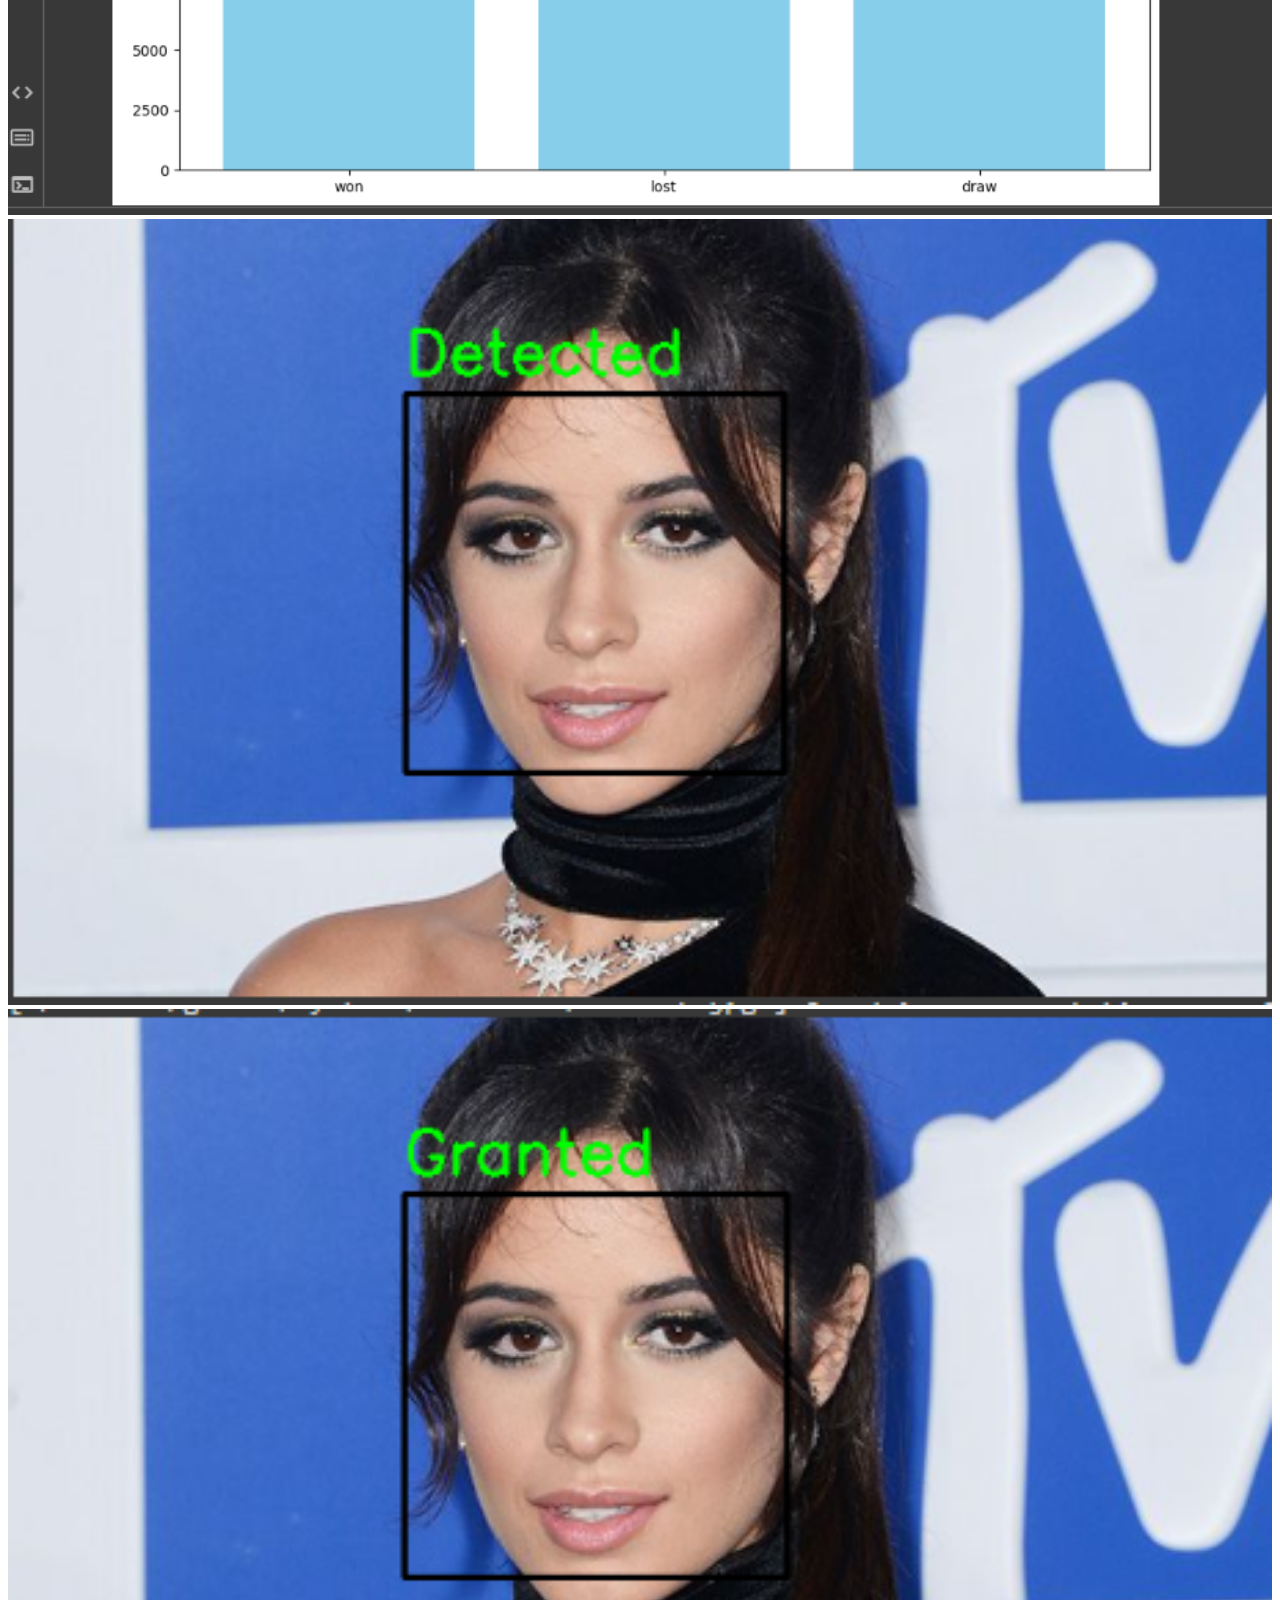
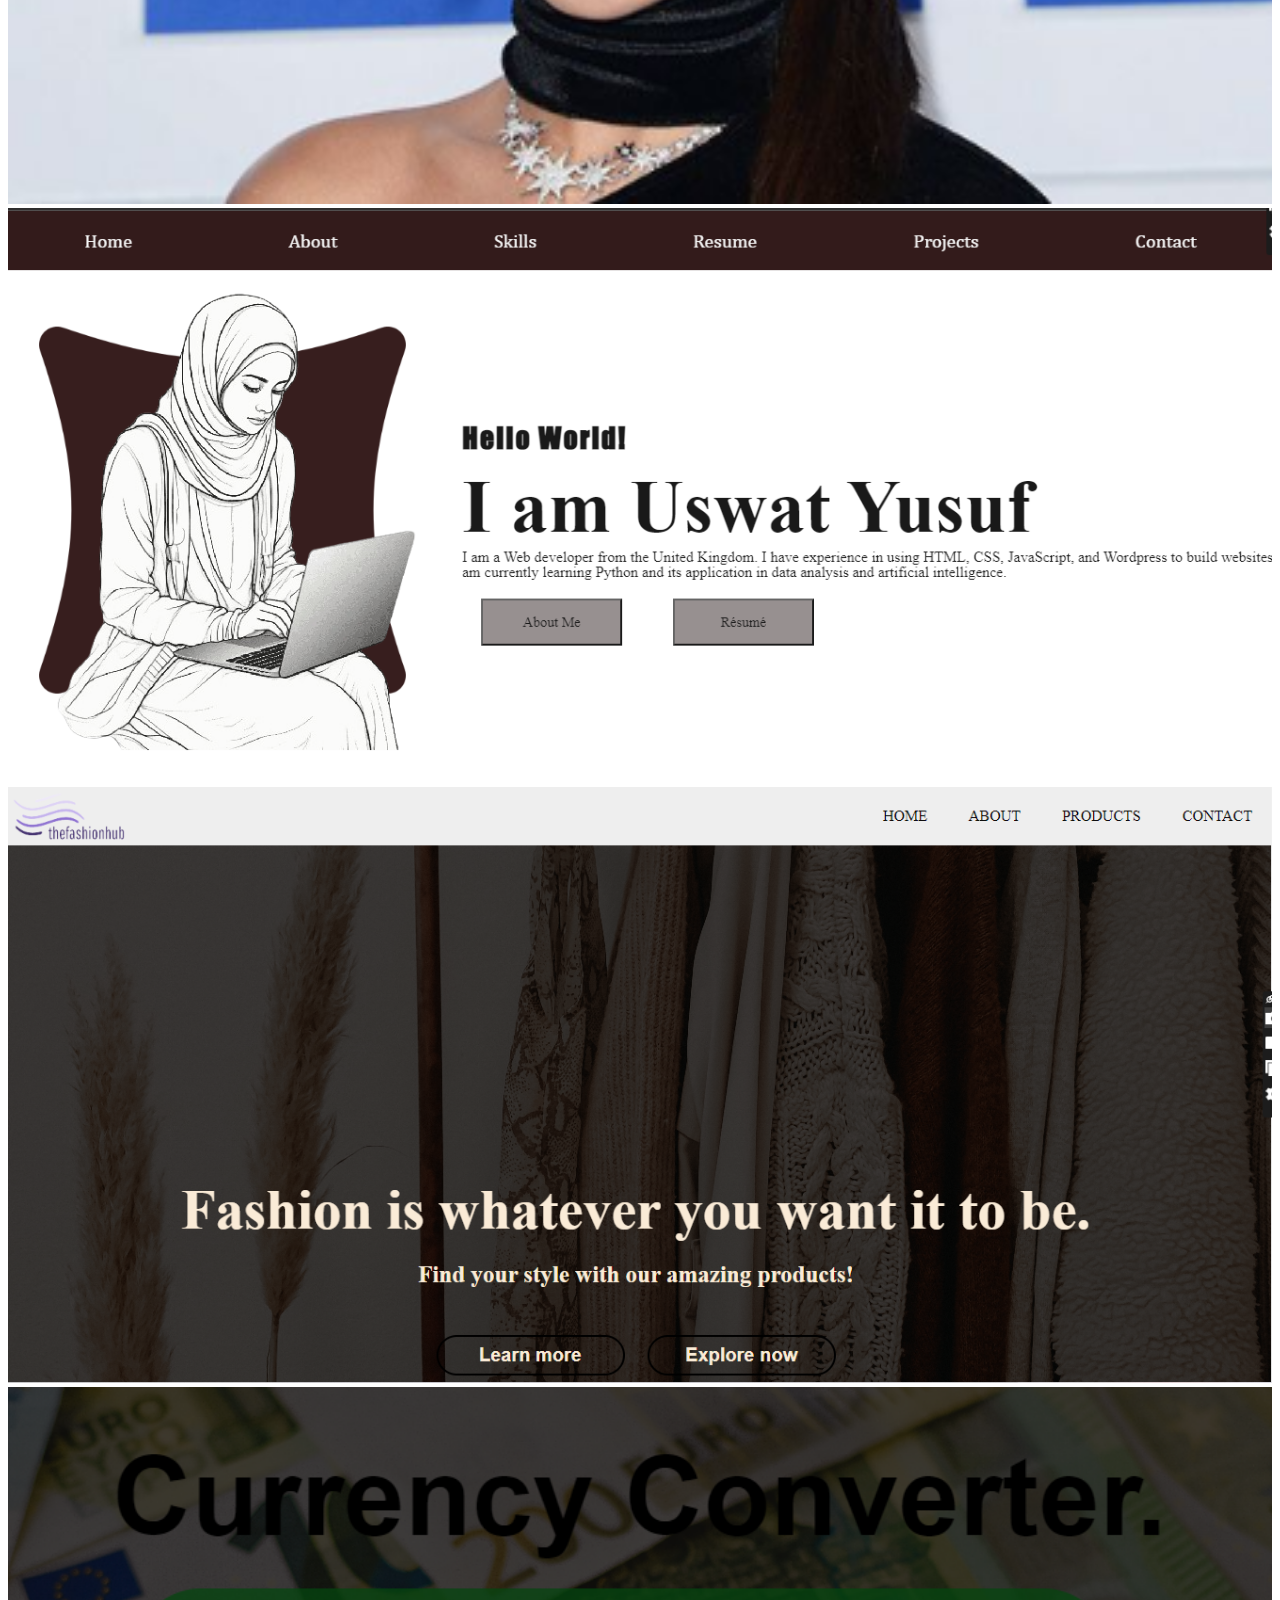
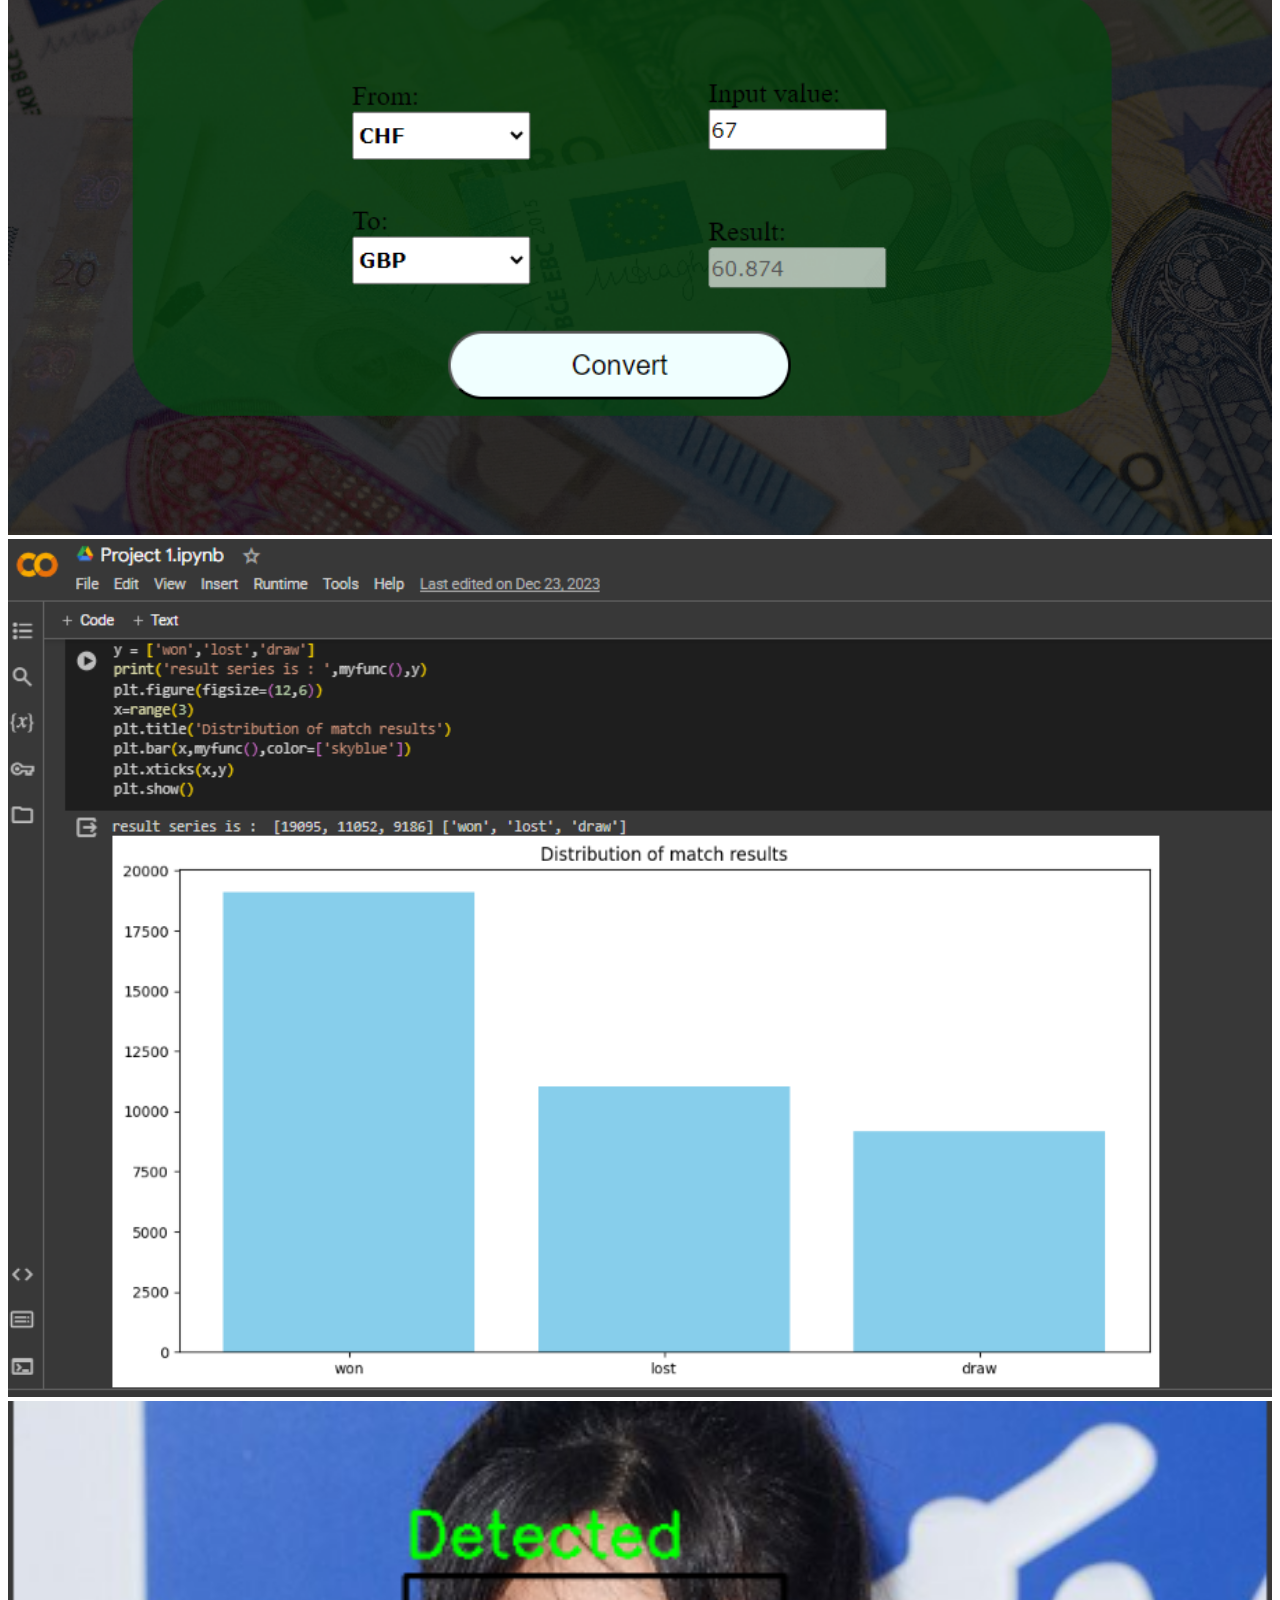
==== commit 6f165c04: "Update index.html" ====
--- a/index.html
+++ b/index.html
@@ -6,7 +6,7 @@
 <title>My portfolio</title>
 </head>
     <!-- Link to external CSS stylesheet -->
-<link rel="stylesheet" href="/Pages/portfolio.css">
+<link rel="stylesheet" href="Pages/portfolio.css">
 <link rel="stylesheet" href="https://cdn.jsdelivr.net/npm/bootstrap-icons@1.10.5/font/bootstrap-icons.css">
 <body>
 <!-- Navigation section -->
@@ -15,9 +15,9 @@
     <li><a href="#home">Home</a></li>
     <li><a href="#aboutme">About</a></li>
     <li><a href="#skills_section">Skills</a></li>
-    <li><a href="/Pages/resume.html">Résumé</a></li>
+    <li><a href="Pages/resume.html">Résumé</a></li>
     <li><a href="#projects">Projects</a></li>
-    <li><a href="/Pages/contactportfolio.html">Contact</a></li>
+    <li><a href="Pages/contactportfolio.html">Contact</a></li>
 </nav>
 
 <!-- Hamburger menu icon for smaller screens -->
@@ -31,17 +31,17 @@
     <li><a href="#home">Home</a></li>
     <li><a href="#aboutme">About</a></li>
     <li><a href="#skills_section">Skills</a></li>
-    <li><a href="/Pages/resume.html">Résumé</a></li>
+    <li><a href="Pages/resume.html">Résumé</a></li>
     <li><a href="#projects">Projects</a></li>
-    <li><a href="/Pages/contactportfolio.html">Contact</a></li>
+    <li><a href="Pages/contactportfolio.html">Contact</a></li>
         </div> 
 
 <!-- Home section -->
 <section id="home">
     <!-- Image and text content for the home section -->
 <div class="image">
-    <img src="/images/square-with-rounded-sides (2).png" alt="" id="bg_image">
-<img src="/images/laptop_girl-removebg-preview.png" alt="" srcset="" id="home_image">
+    <img src="images/square-with-rounded-sides (2).png" alt="" id="bg_image">
+<img src="images/laptop_girl-removebg-preview.png" alt="" srcset="" id="home_image">
 </div>
 
 <div class="text">
@@ -54,7 +54,7 @@
   <!-- Button to the "About Me" section -->
 <button><a href="#aboutme">About Me</a></button>
 <!-- Button to the "Résumé" section -->
-<button><a href="/Pages/resume.html">Résumé</a></button>
+<button><a href="Pages/resume.html">Résumé</a></button>
 </div>
 </section>
 
@@ -77,7 +77,7 @@
 </div>
 
 <!-- Image for the about me section -->
-<img src="/images/book_girl-removebg-preview.png" alt="" srcset="" id="aboutme_image">
+<img src="images/book_girl-removebg-preview.png" alt="" srcset="" id="aboutme_image">
 </section>
 
 
@@ -90,37 +90,37 @@
 
 <!-- Individual skill with icon and text -->
     <div class="skill">
-    <img src="/images/html (1).png" alt="" srcset="">
+    <img src="images/html (1).png" alt="" srcset="">
     <p>HTML5</p>
 </div>
 
 <div class="skill">
-    <img src="/images/css-3.png" alt="" srcset="">
+    <img src="images/css-3.png" alt="" srcset="">
     <p>CSS</p>
 </div>
 
     <div class="skill">
-    <img src="/images/java-script.png" alt="" srcset="">
+    <img src="images/java-script.png" alt="" srcset="">
     <p>Javascript</p>
 </div>
 
     <div class="skill">
-    <img src="/images/python.png" alt="" srcset="">
+    <img src="images/python.png" alt="" srcset="">
     <p>Python</p>
 </div>
 
 <div class="skill">
-    <img src="/images/pandas.png" alt="" srcset="">
+    <img src="images/pandas.png" alt="" srcset="">
     <p>Pandas</p>
 </div>
 
 <div class="skill">
-<img src="/images/numpy.png" alt="" srcset="">
+<img src="images/numpy.png" alt="" srcset="">
 <p>Numpy</p>
 </div>
 
 <div class="skill">
-    <img src="/images/Matplotlib.png" alt="" srcset="">
+    <img src="images/Matplotlib.png" alt="" srcset="">
     <p>Matplotlib</p>
     </div>
 
@@ -138,23 +138,23 @@
 
 <div class="slide_video">
 <!-- Videos with unique ids -->
-<div class="videos"> <video src="/videos/Face Detection_recognition.mp4" id="slide1" autoplay muted ></video></div>
-<div class="videos"><video src="/videos/Currency_converter.mp4" id="slide2" autoplay muted></video></div>
-<div class="video"><video src="/videos/Fashion_hub.mp4" id="slide3" autoplay muted></video></div>
+<div class="videos"> <video src="videos/Face Detection_recognition.mp4" id="slide1" autoplay muted ></video></div>
+<div class="videos"><video src="videos/Currency_converter.mp4" id="slide2" autoplay muted></video></div>
+<div class="video"><video src="videos/Fashion_hub.mp4" id="slide3" autoplay muted></video></div>
 
 <!-- Thumbnails for video slides -->
 <div class="row_video">
 <!-- Columns for individual videos -->
 <div class="column_video">
-        <video src="/videos/Face Detection_recognition.mp4"  class="video_demo cursor" autoplay muted width="100%" onclick="currentVideo(1)"></video>
+        <video src="videos/Face Detection_recognition.mp4"  class="video_demo cursor" autoplay muted width="100%" onclick="currentVideo(1)"></video>
     </div>
 
 <div class="column_video">
-        <video src="/videos/Currency_converter.mp4" class="video_demo cursor" autoplay muted width="100%" onclick="currentVideo(2)"></video>
+        <video src="videos/Currency_converter.mp4" class="video_demo cursor" autoplay muted width="100%" onclick="currentVideo(2)"></video>
     </div>
 
 <div class="column_video">
-        <video src="/videos/Fashion_hub.mp4"  class="video_demo cursor"  autoplay muted width="100%" onclick="currentVideo(3)"></video>
+        <video src="videos/Fashion_hub.mp4"  class="video_demo cursor"  autoplay muted width="100%" onclick="currentVideo(3)"></video>
     </div> 
     
     </div> 
@@ -166,54 +166,54 @@
 <div class="slide_images">
 <!-- Full-width images -->
 <div class="mySlides">
-    <img src="/images/Fashion_hub.png" style="width:100%" id="slideimage1">
-</div>
-
-<div class="mySlides">
-    <img src="/images/Currency_converter.png" style="width:100%" id="slideimage2">
-</div>
-
-<div class="mySlides">
-    <img src="/images/data_analysis.png" style="width:100%" id="slideimage3">
-</div>
-
-<div class="mySlides">
-    <img src="/images/Detection.png" style="width:100%" id="slideimage4">
-</div>
-
-<div class="mySlides">
-    <img src="/images/recognition.png" style="width:100%" id="slideimage5">
-</div>
-
-<div class="mySlides">
-    <img src="/images/resume.png" style="width:100%" id="slideimage6">
+    <img src="images/Fashion_hub.png" style="width:100%" id="slideimage1">
+</div>
+
+<div class="mySlides">
+    <img src="images/Currency_converter.png" style="width:100%" id="slideimage2">
+</div>
+
+<div class="mySlides">
+    <img src="images/data_analysis.png" style="width:100%" id="slideimage3">
+</div>
+
+<div class="mySlides">
+    <img src="images/Detection.png" style="width:100%" id="slideimage4">
+</div>
+
+<div class="mySlides">
+    <img src="images/recognition.png" style="width:100%" id="slideimage5">
+</div>
+
+<div class="mySlides">
+    <img src="images/resume.png" style="width:100%" id="slideimage6">
 </div>
 
 <!-- Thumbnail images -->
 <div class="row">
 
     <div class="column">
-    <img class="demo cursor" src="/images/Fashion_hub.png" style="width:100%" onclick="currentSlide(1)" >
-    </div>
-
-    <div class="column">
-    <img class="demo cursor" src="/images/Currency_converter.png" style="width:100%" onclick="currentSlide(2)" >
-    </div>
-
-    <div class="column">
-    <img class="demo cursor" src="/images/data_analysis.png" style="width:100%" onclick="currentSlide(3)" >
-    </div>
-
-    <div class="column">
-    <img class="demo cursor" src="/images/Detection.png" style="width:100%" onclick="currentSlide(4)" >
-    </div>
-
-    <div class="column">
-    <img class="demo cursor" src="/images/recognition.png" style="width:100%" onclick="currentSlide(5)" >
-    </div>
-
-    <div class="column">
-    <img class="demo cursor" src="/images/resume.png" style="width:100%" onclick="currentSlide(6)" >
+    <img class="demo cursor" src="images/Fashion_hub.png" style="width:100%" onclick="currentSlide(1)" >
+    </div>
+
+    <div class="column">
+    <img class="demo cursor" src="images/Currency_converter.png" style="width:100%" onclick="currentSlide(2)" >
+    </div>
+
+    <div class="column">
+    <img class="demo cursor" src="images/data_analysis.png" style="width:100%" onclick="currentSlide(3)" >
+    </div>
+
+    <div class="column">
+    <img class="demo cursor" src="images/Detection.png" style="width:100%" onclick="currentSlide(4)" >
+    </div>
+
+    <div class="column">
+    <img class="demo cursor" src="images/recognition.png" style="width:100%" onclick="currentSlide(5)" >
+    </div>
+
+    <div class="column">
+    <img class="demo cursor" src="images/resume.png" style="width:100%" onclick="currentSlide(6)" >
     </div>
 
 </div>
@@ -226,7 +226,7 @@
 <h3>Website/Web Applications</h3>
 <div class="project_cards">
 <div class="card">
-    <img src="../images/Fashion_hub.png" alt="" srcset="" class="img">
+    <img src="images/Fashion_hub.png" alt="" srcset="" class="img">
     <div class="content"><h4>Website</h4>
         <p>A fashion e-commerce website that allows users to browse through a collection of clothing items and also carry out online shopping seamlessly...       
     </div>
@@ -238,7 +238,7 @@
 
 
 <div class="card">
-<img src="../images/Currency_converter.png" alt="" srcset="" class="img">
+<img src="images/Currency_converter.png" alt="" srcset="" class="img">
 <div class="content"><h4>Currency Converter</h4>
     <p>A web application that allows users to convert a particular amont from one currency to another using the current exchange rate.
 </div>
@@ -250,7 +250,7 @@
 
 
 <div class="card">
-<img src="../images/resume.png" alt="" srcset="" class="img">
+<img src="images/resume.png" alt="" srcset="" class="img">
 <div class="content"><h4>Résumé</h4>
     <p>A portfolio website that showcases my skills, projects and qualifications.</p>
 </div>
@@ -266,7 +266,7 @@
 <h3 class="project_header">Data Analysis</h3>
 <div class="project_cards">
 <div class="card">
-    <img src="../images/eda_fifadataset2.png" alt="" srcset="" class="img">
+    <img src="images/eda_fifadataset2.png" alt="" srcset="" class="img">
     <div class="content"><h4>FIFA Dataset</h4>
         <p>An exploratory data analysis of the FIFA dataset by developing a prototype solution to help gain insights.</p>
     </div>
@@ -294,7 +294,7 @@
 <h3 class="project_header">Artificial Intelligence </h3>
 <div class="project_cards">
     <div class="card" >
-        <img src="/images/recognition.png" alt="" srcset="" class="img">
+        <img src="images/recognition.png" alt="" srcset="" class="img">
         <div class="content"><h4>Facial Detection and Recognition</h4>
             <p>A prototype code that detect faces in an image and also carries out recognition by comparing various libraries and algorithms.</p>     
         </div>
@@ -324,4 +324,4 @@
 <!-- Link to Javascript-->
 <script src="/Pages/portfolio.js"></script>
 </body>
-</html>+</html>
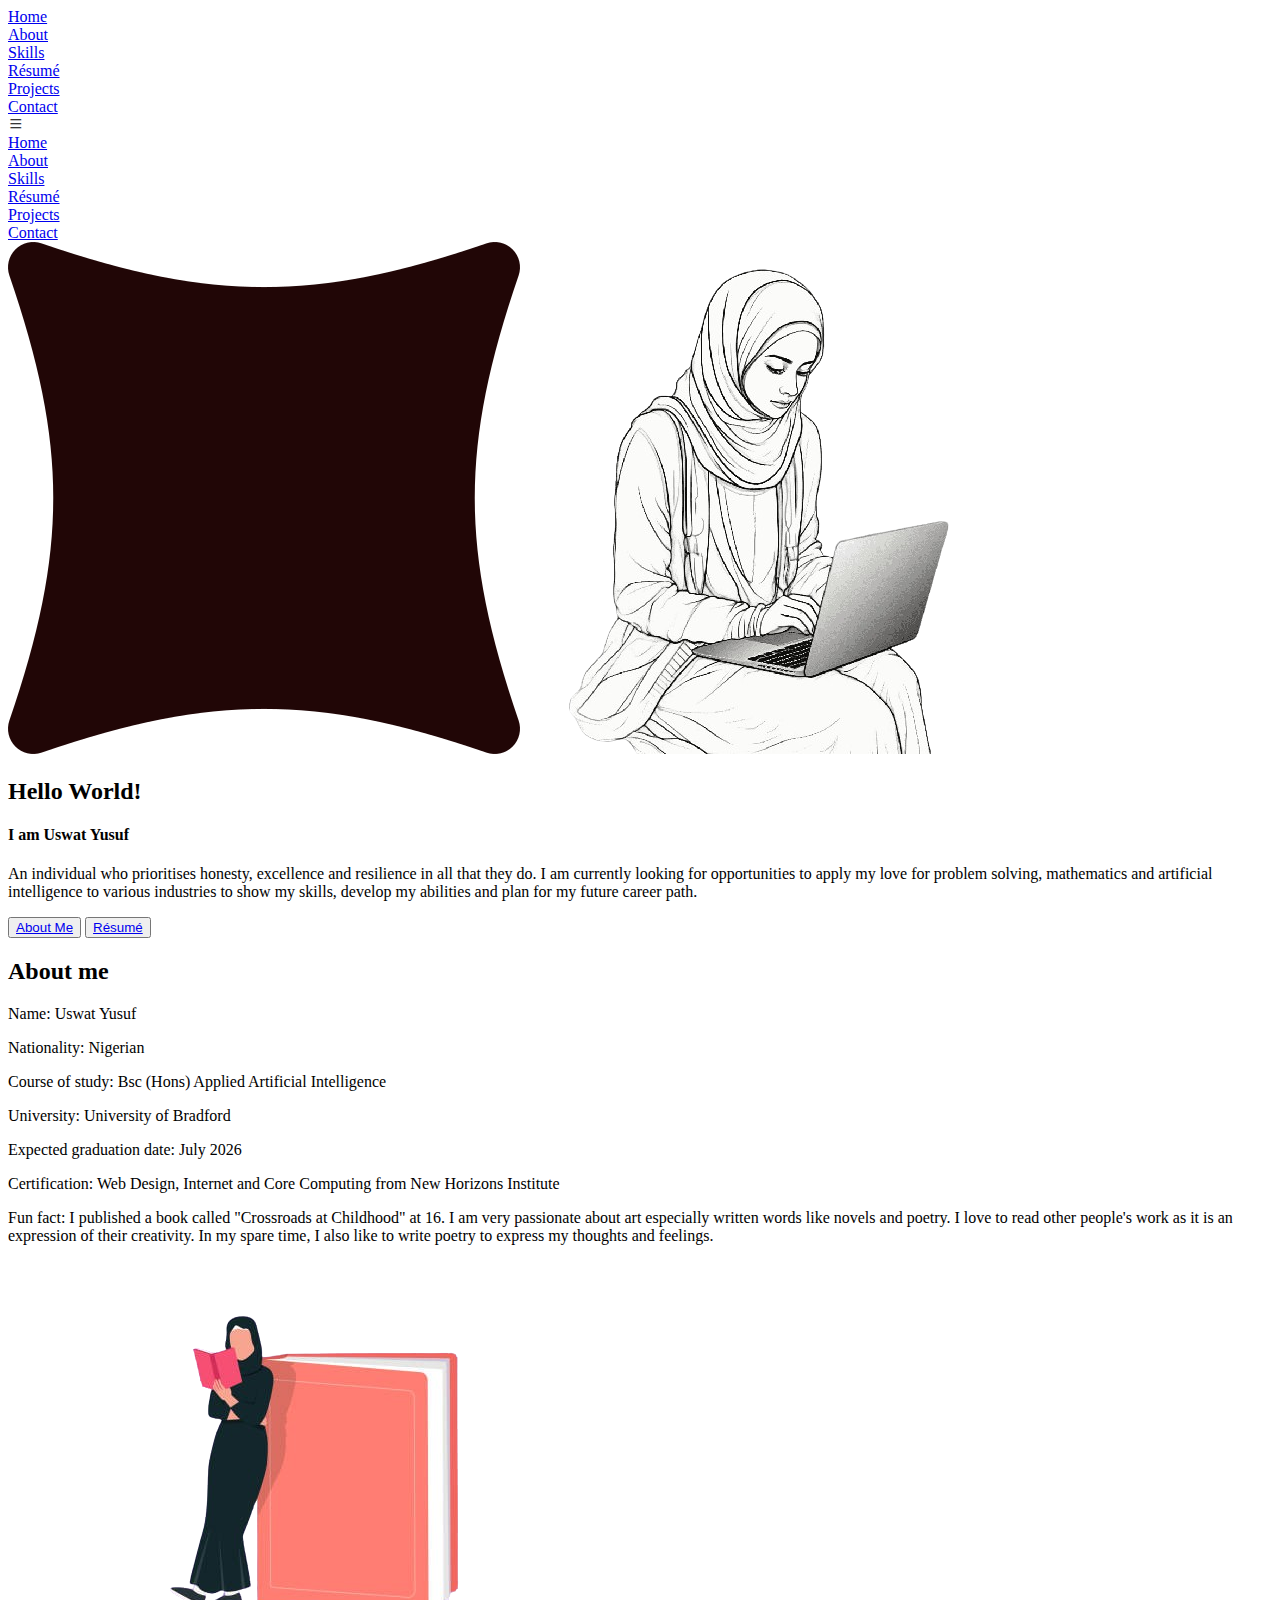
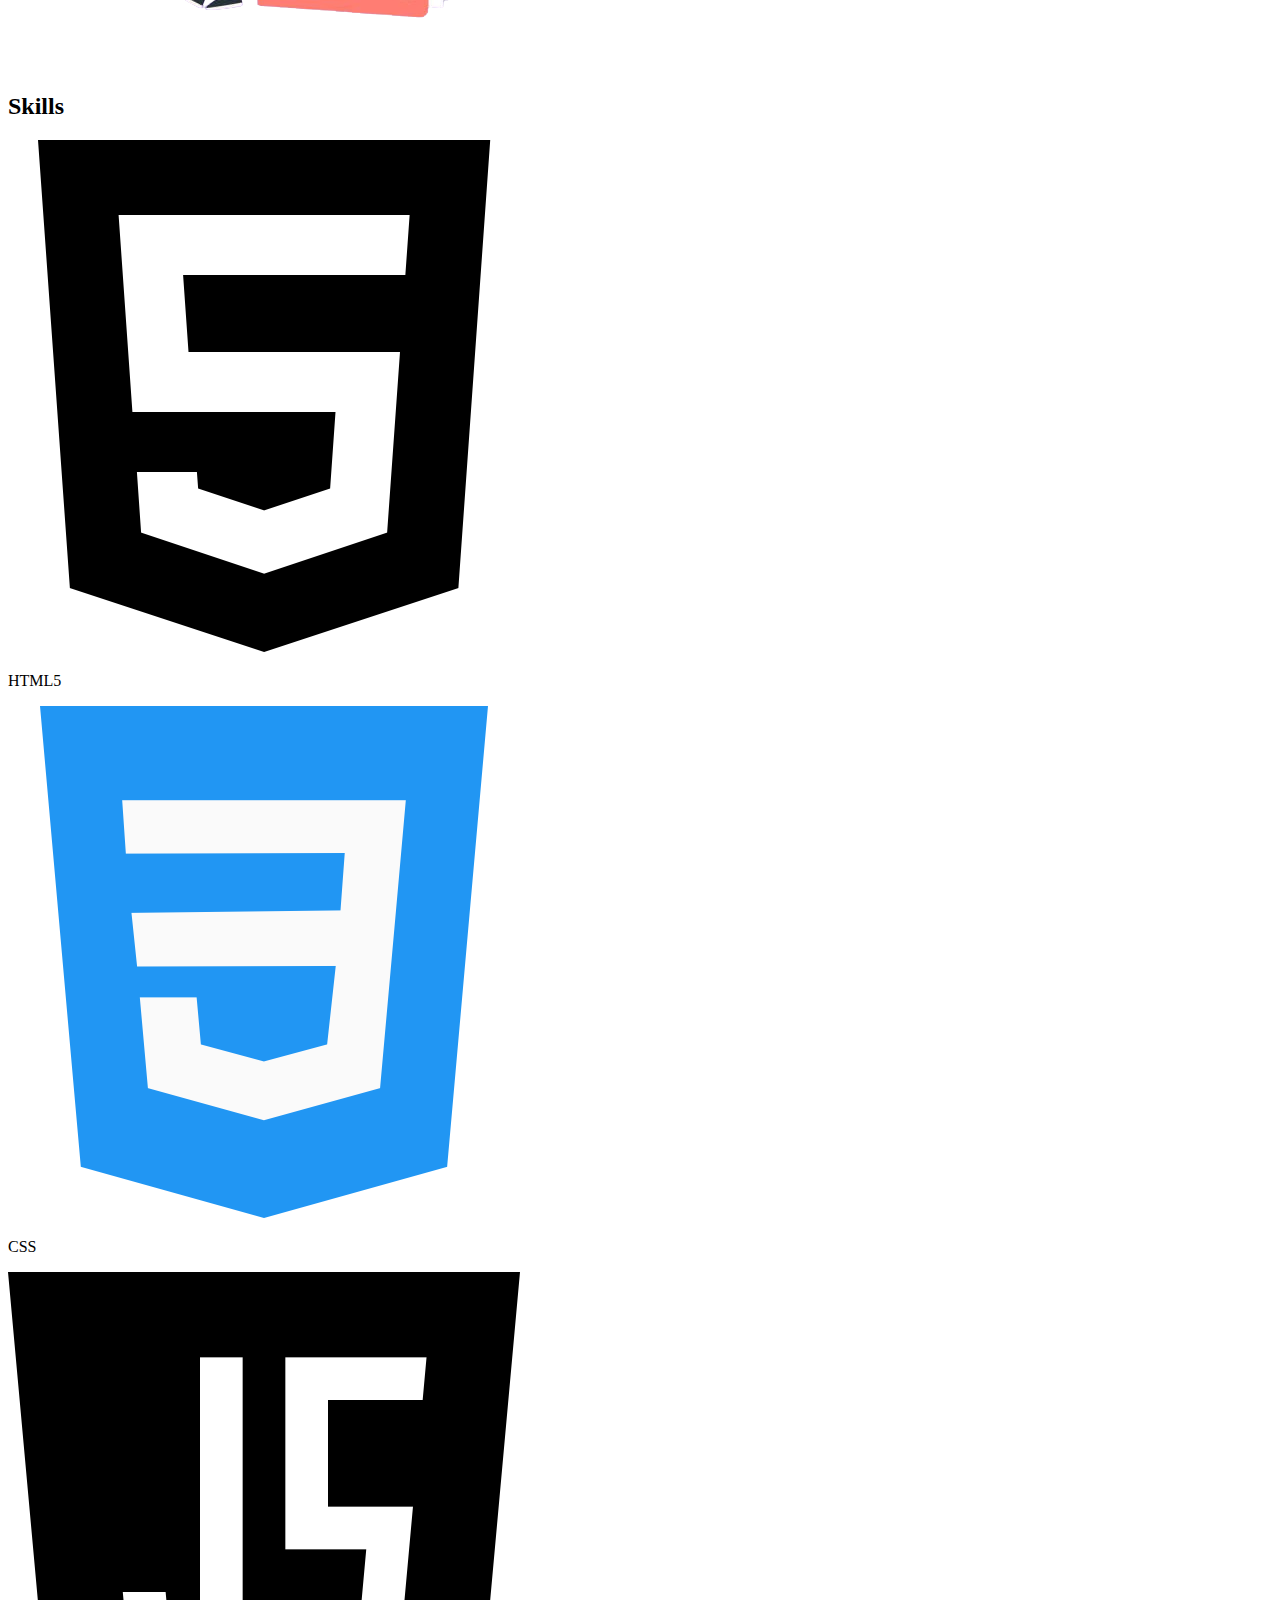
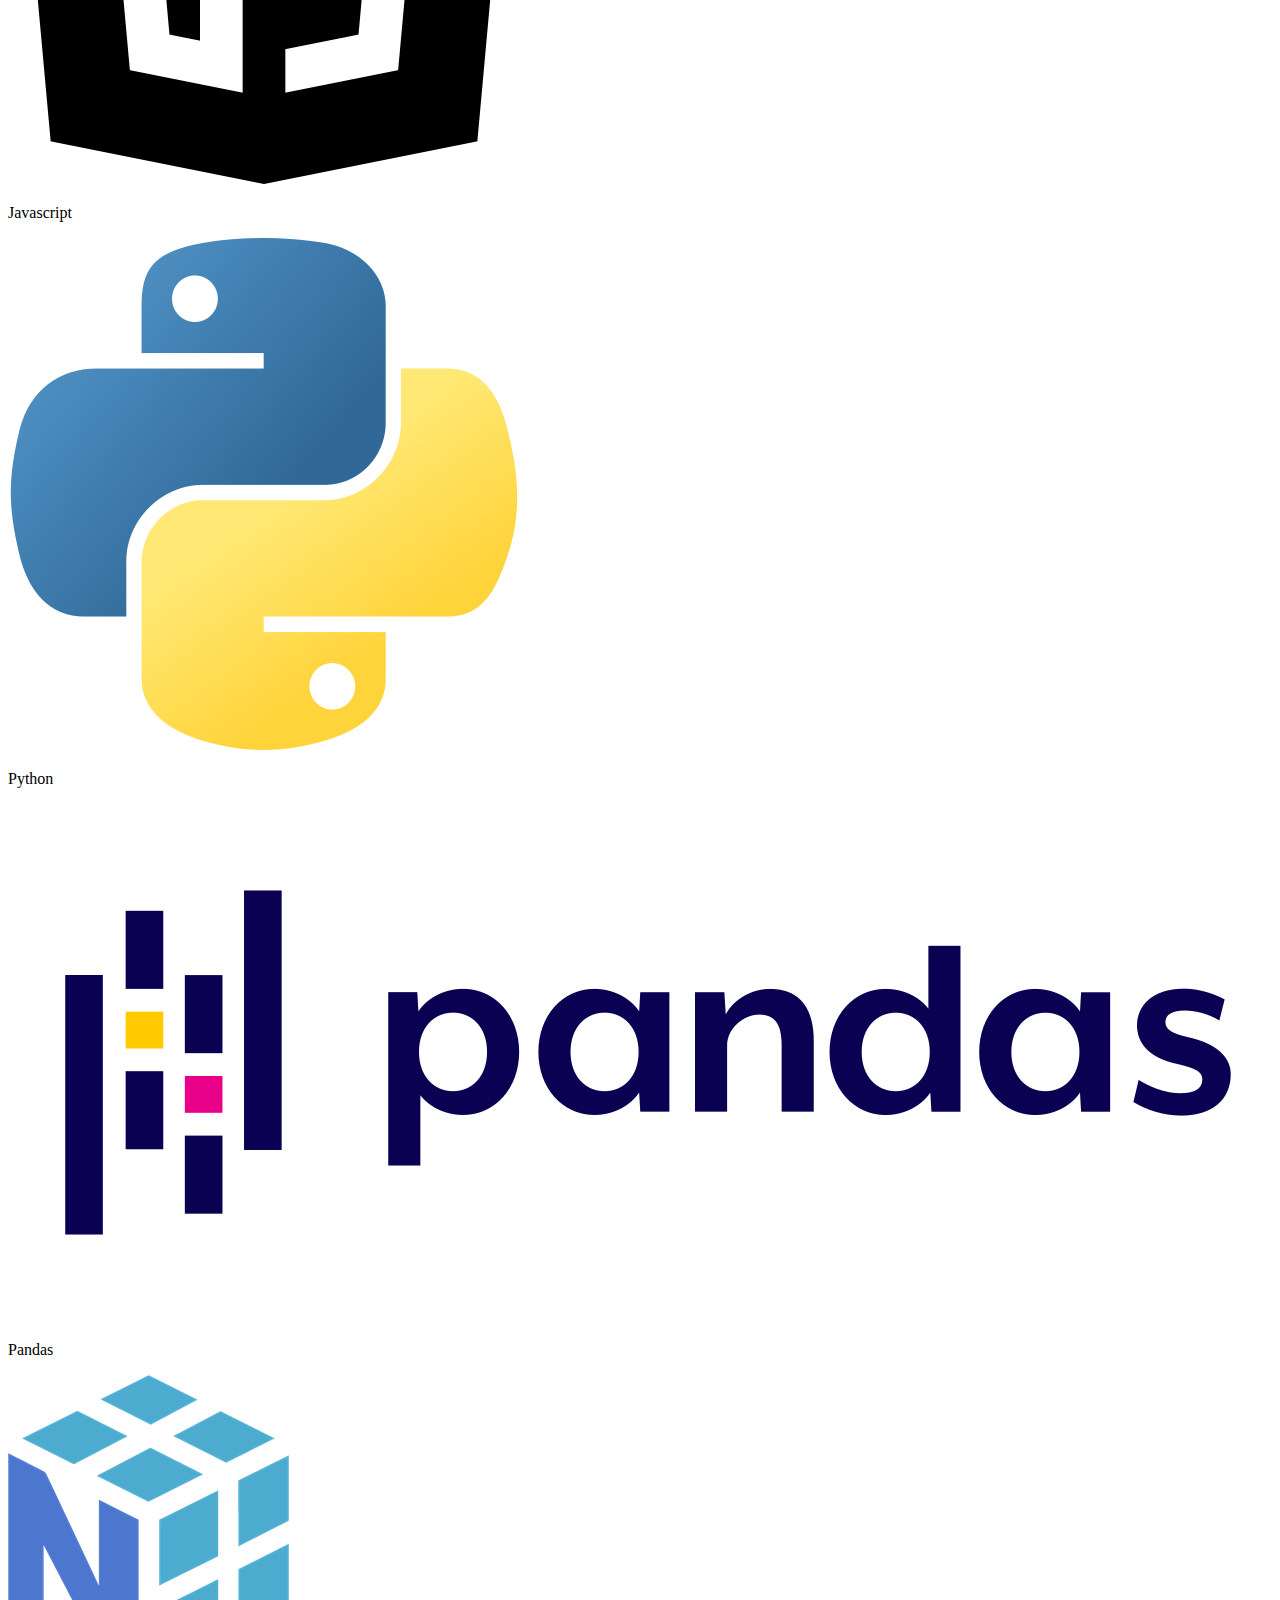
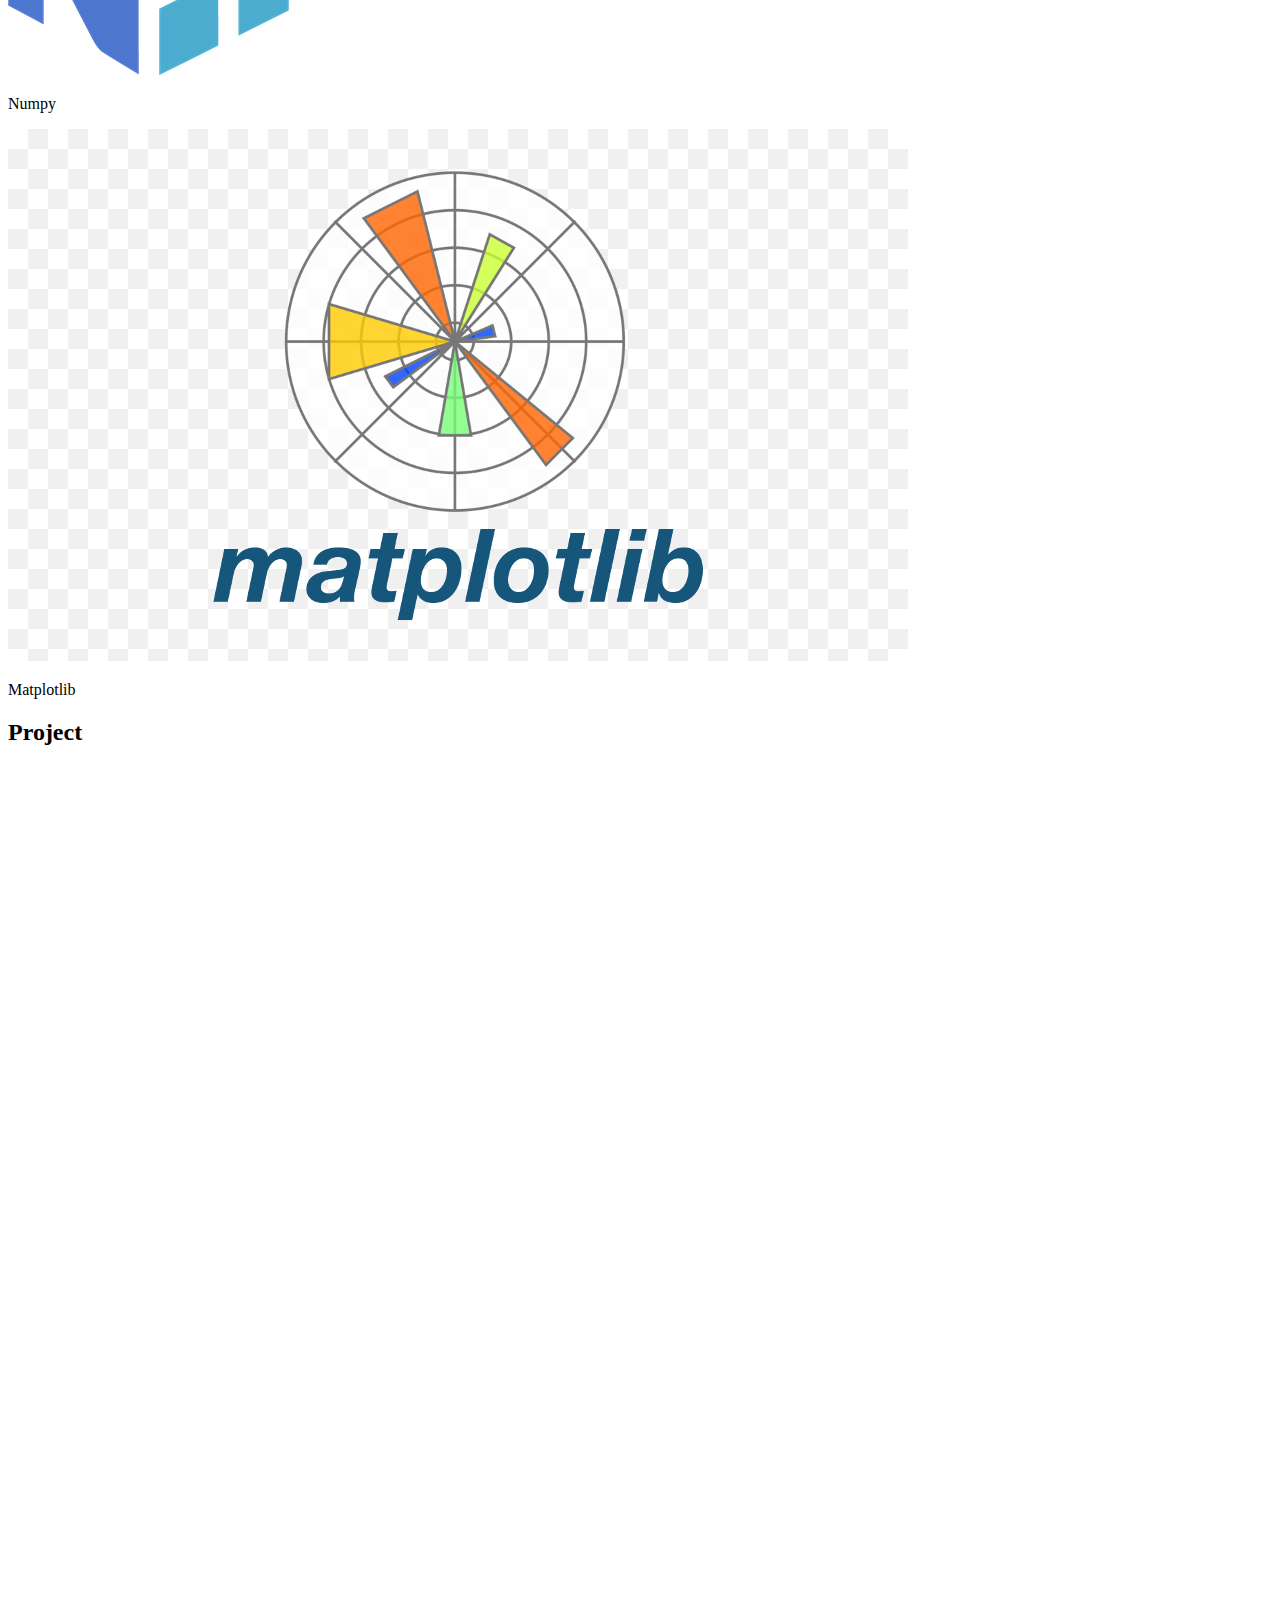
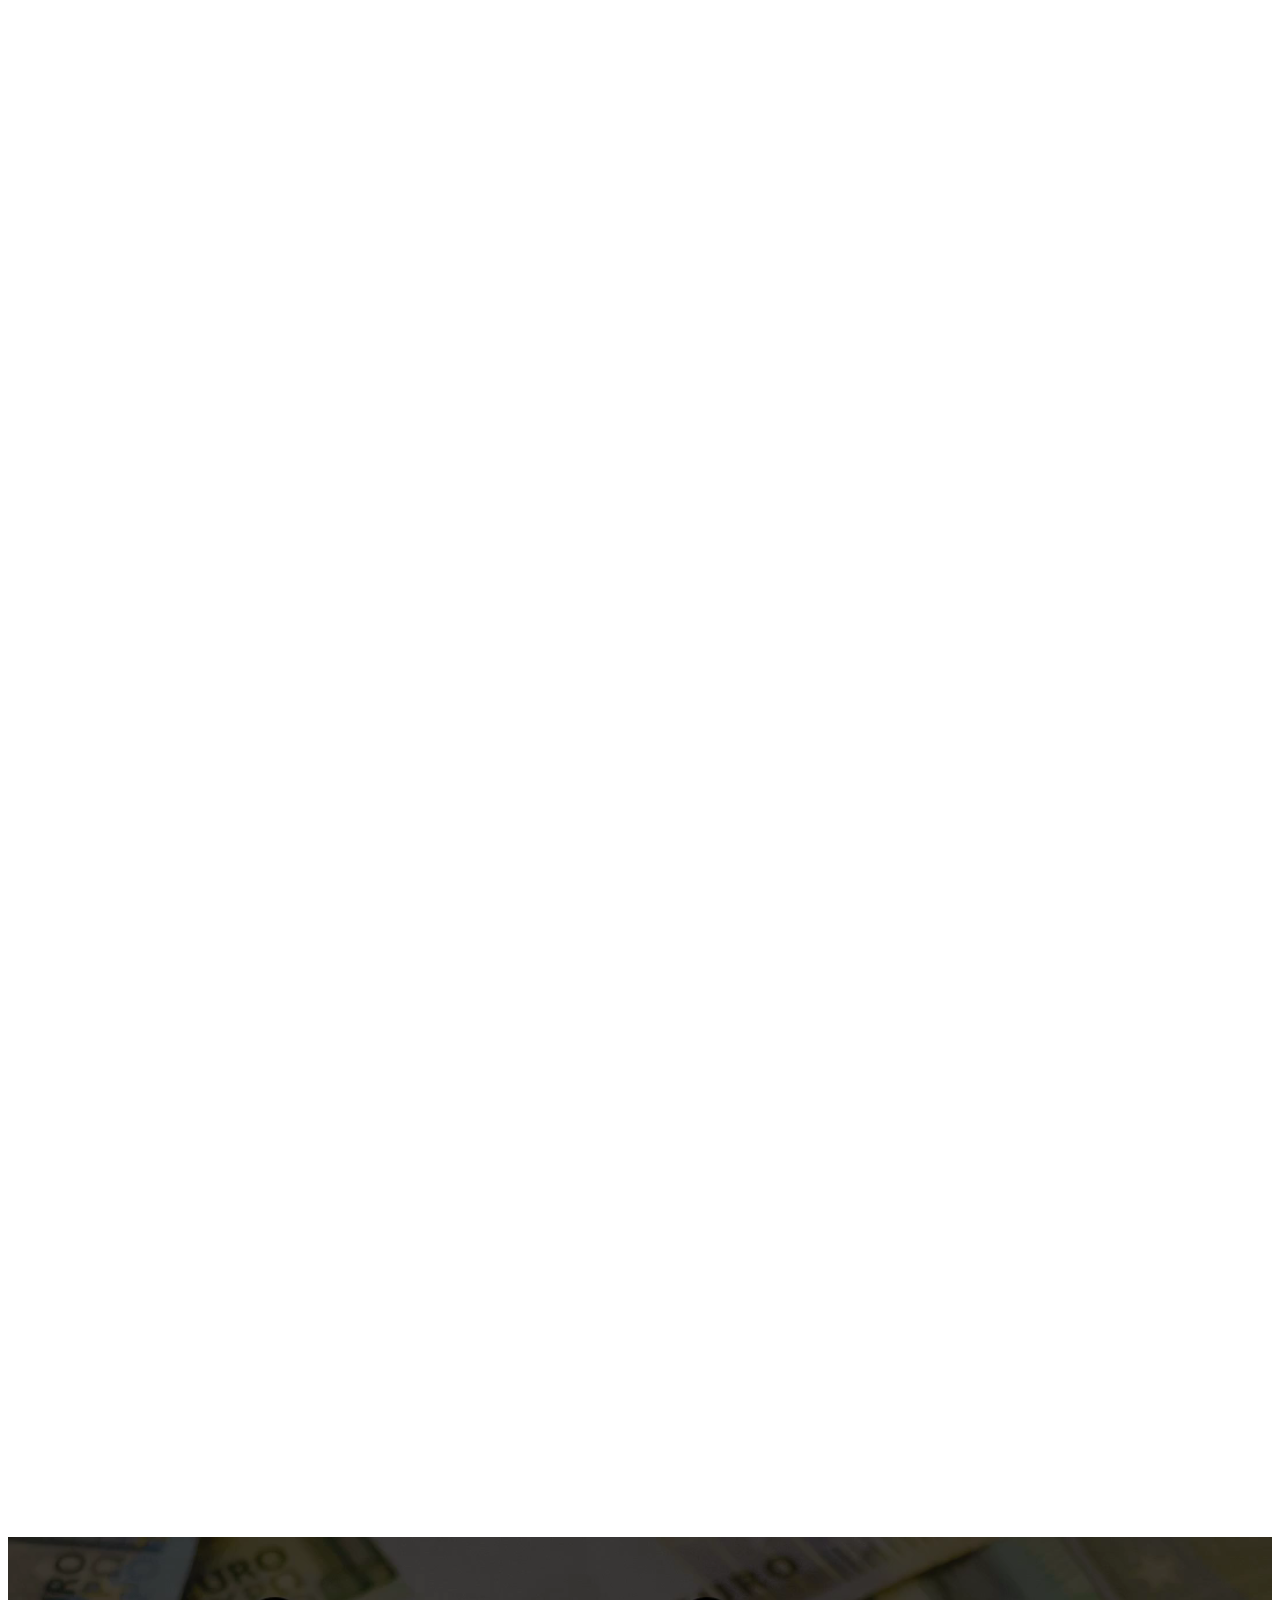
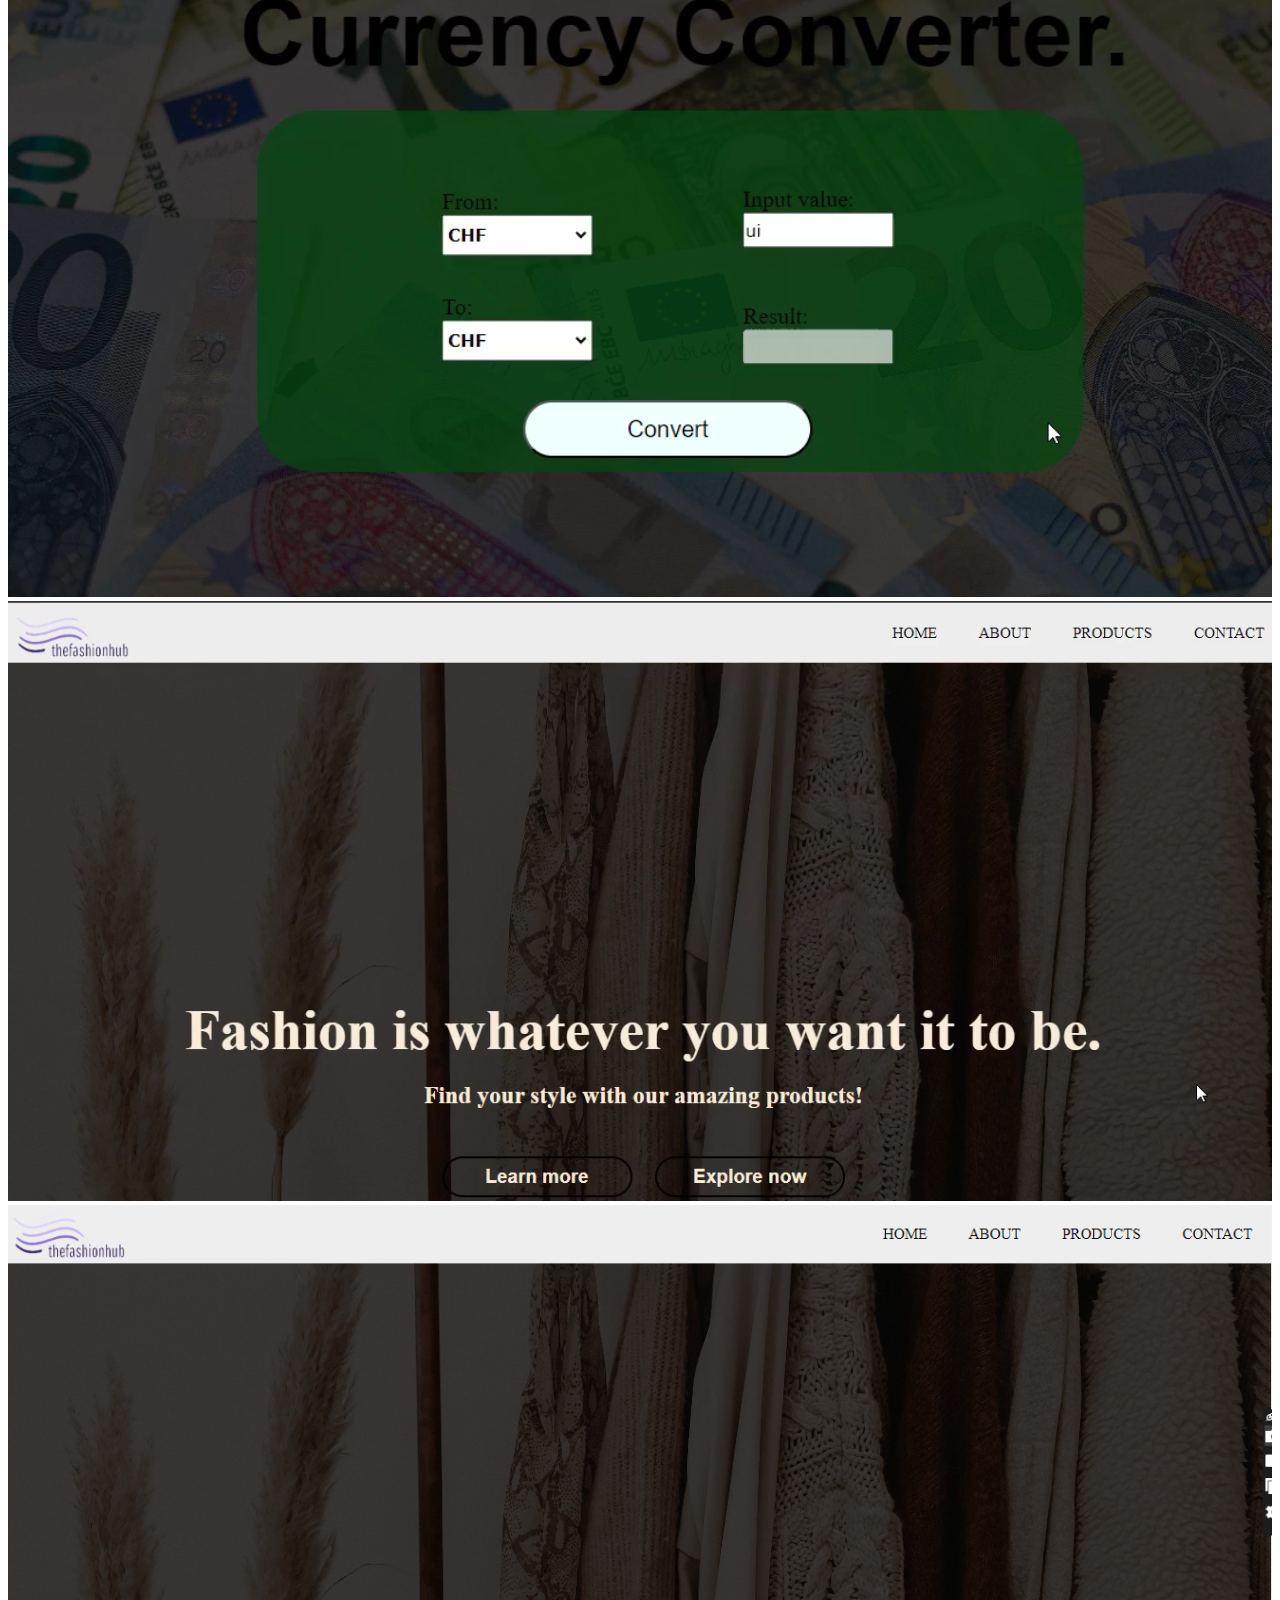
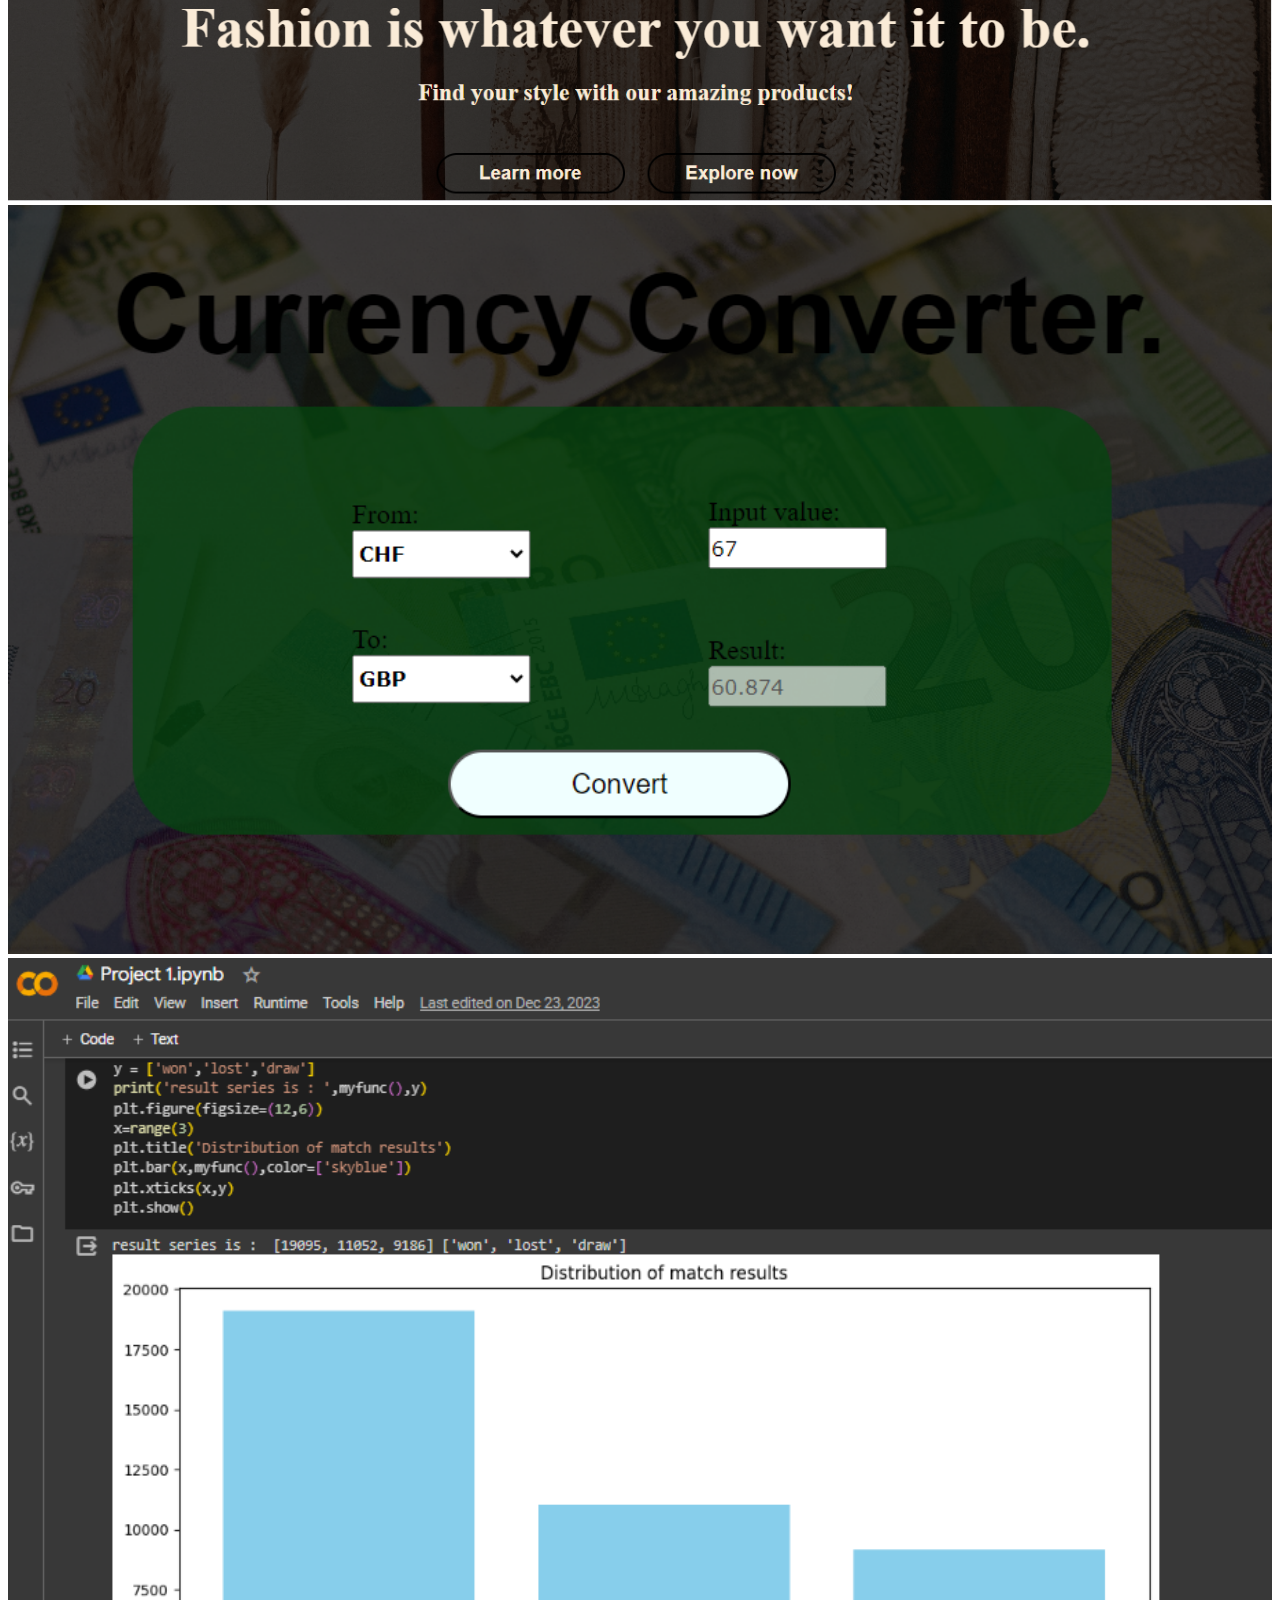
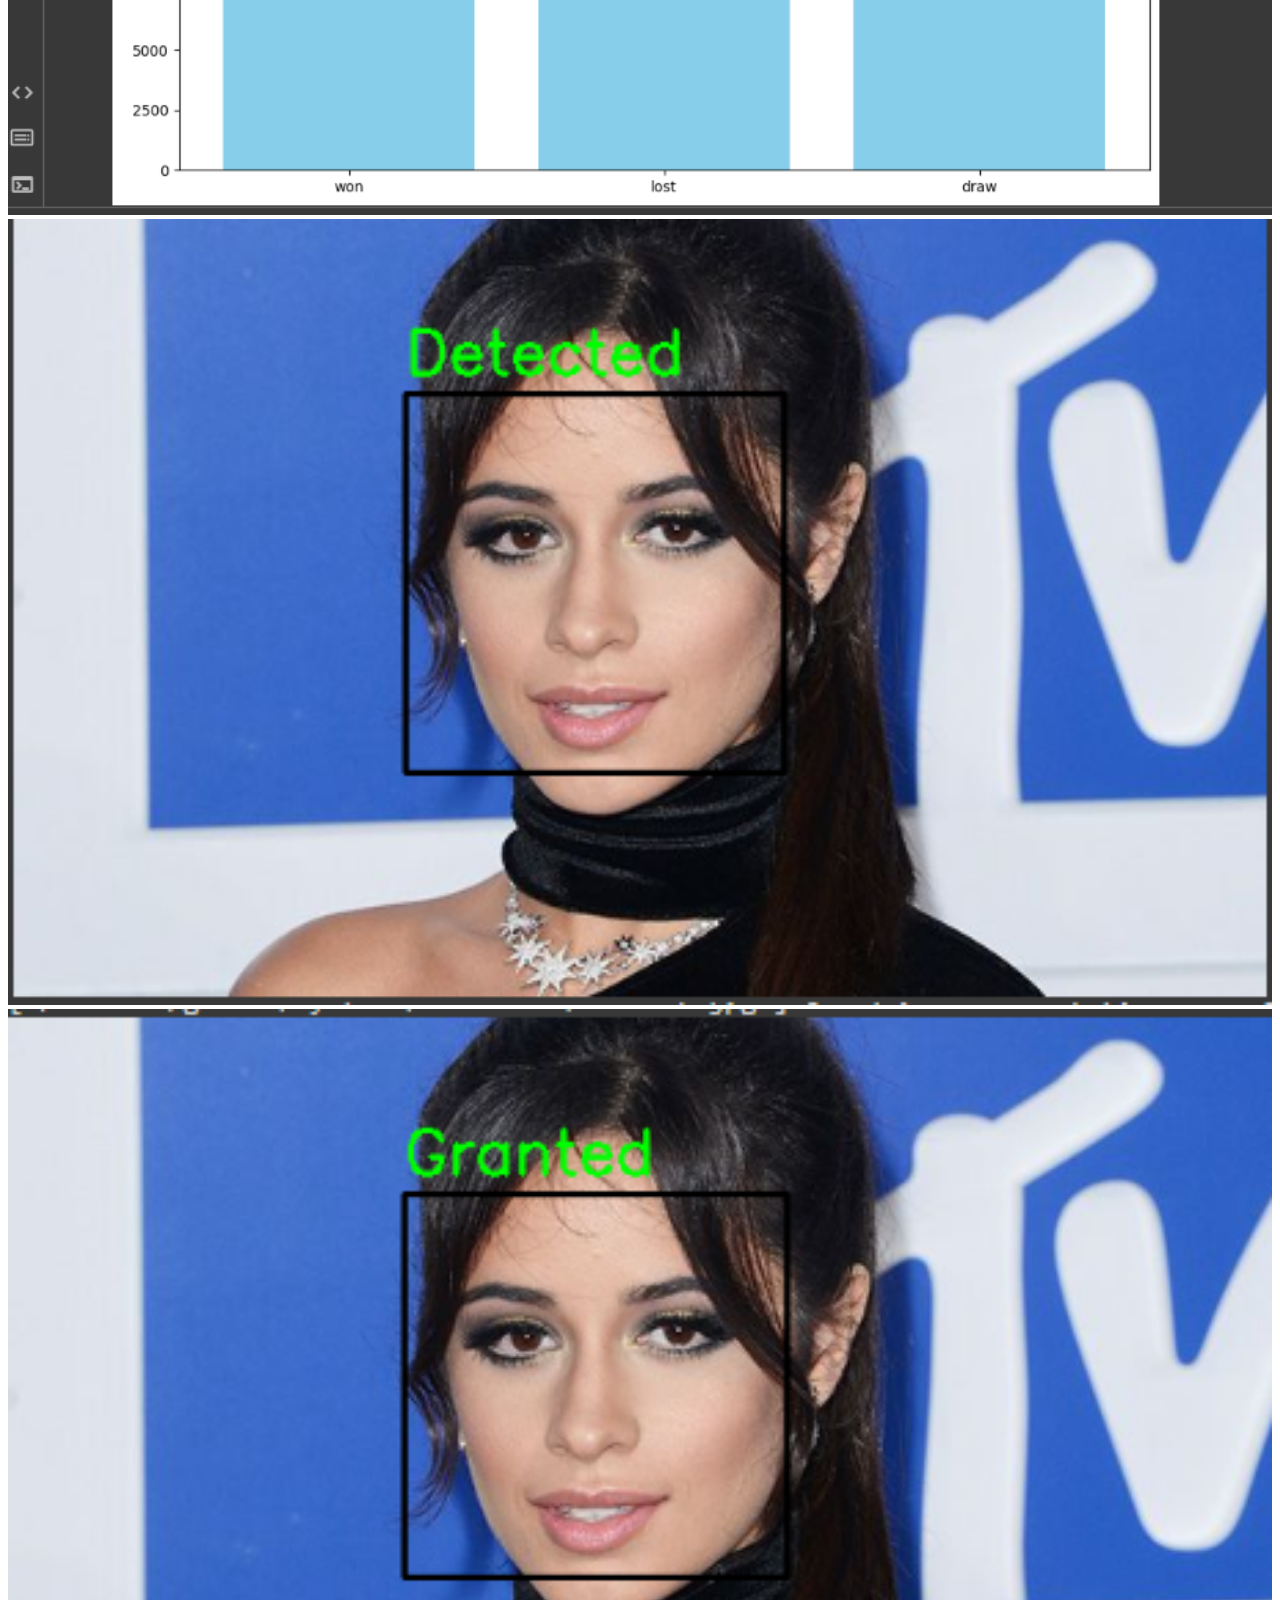
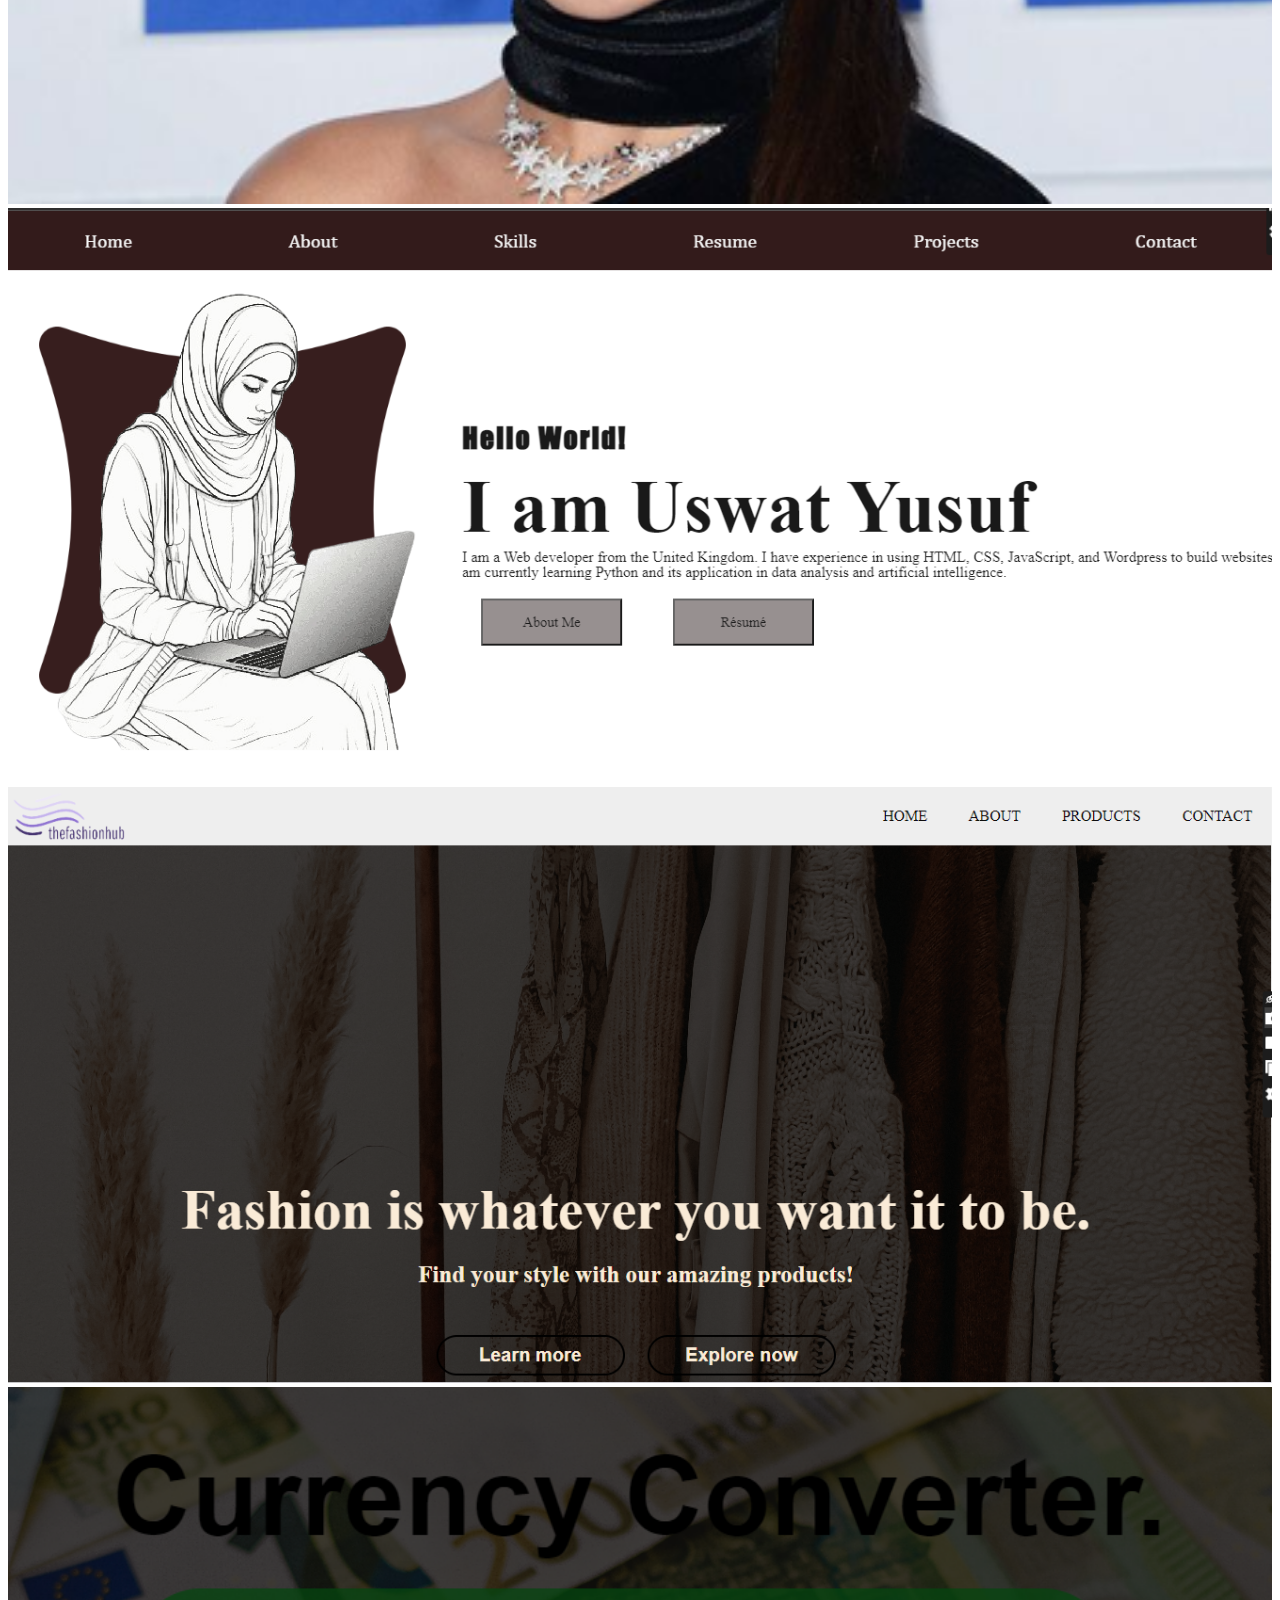
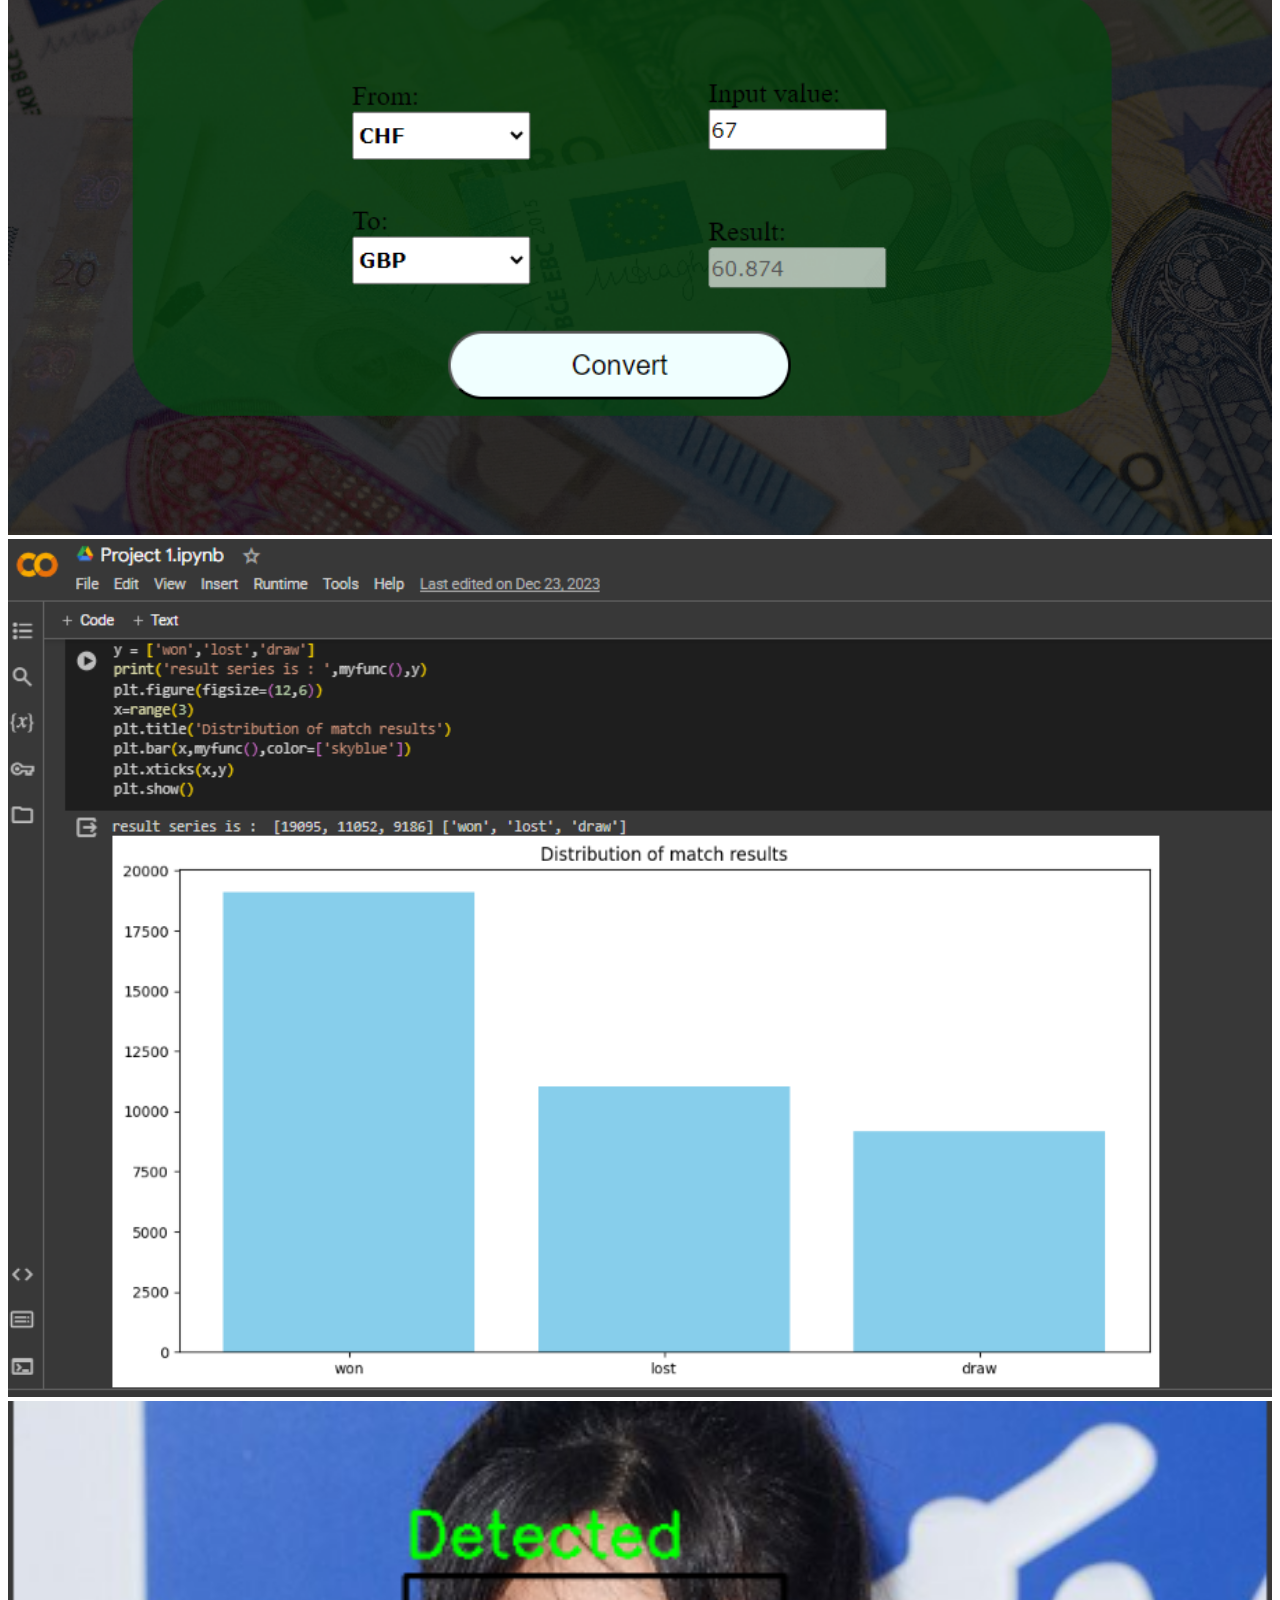
==== commit 91ac61b8: "Update index.html" ====
--- a/index.html
+++ b/index.html
@@ -322,6 +322,6 @@
 </section>
 
 <!-- Link to Javascript-->
-<script src="/Pages/portfolio.js"></script>
+<script src="Pages/portfolio.js"></script>
 </body>
 </html>
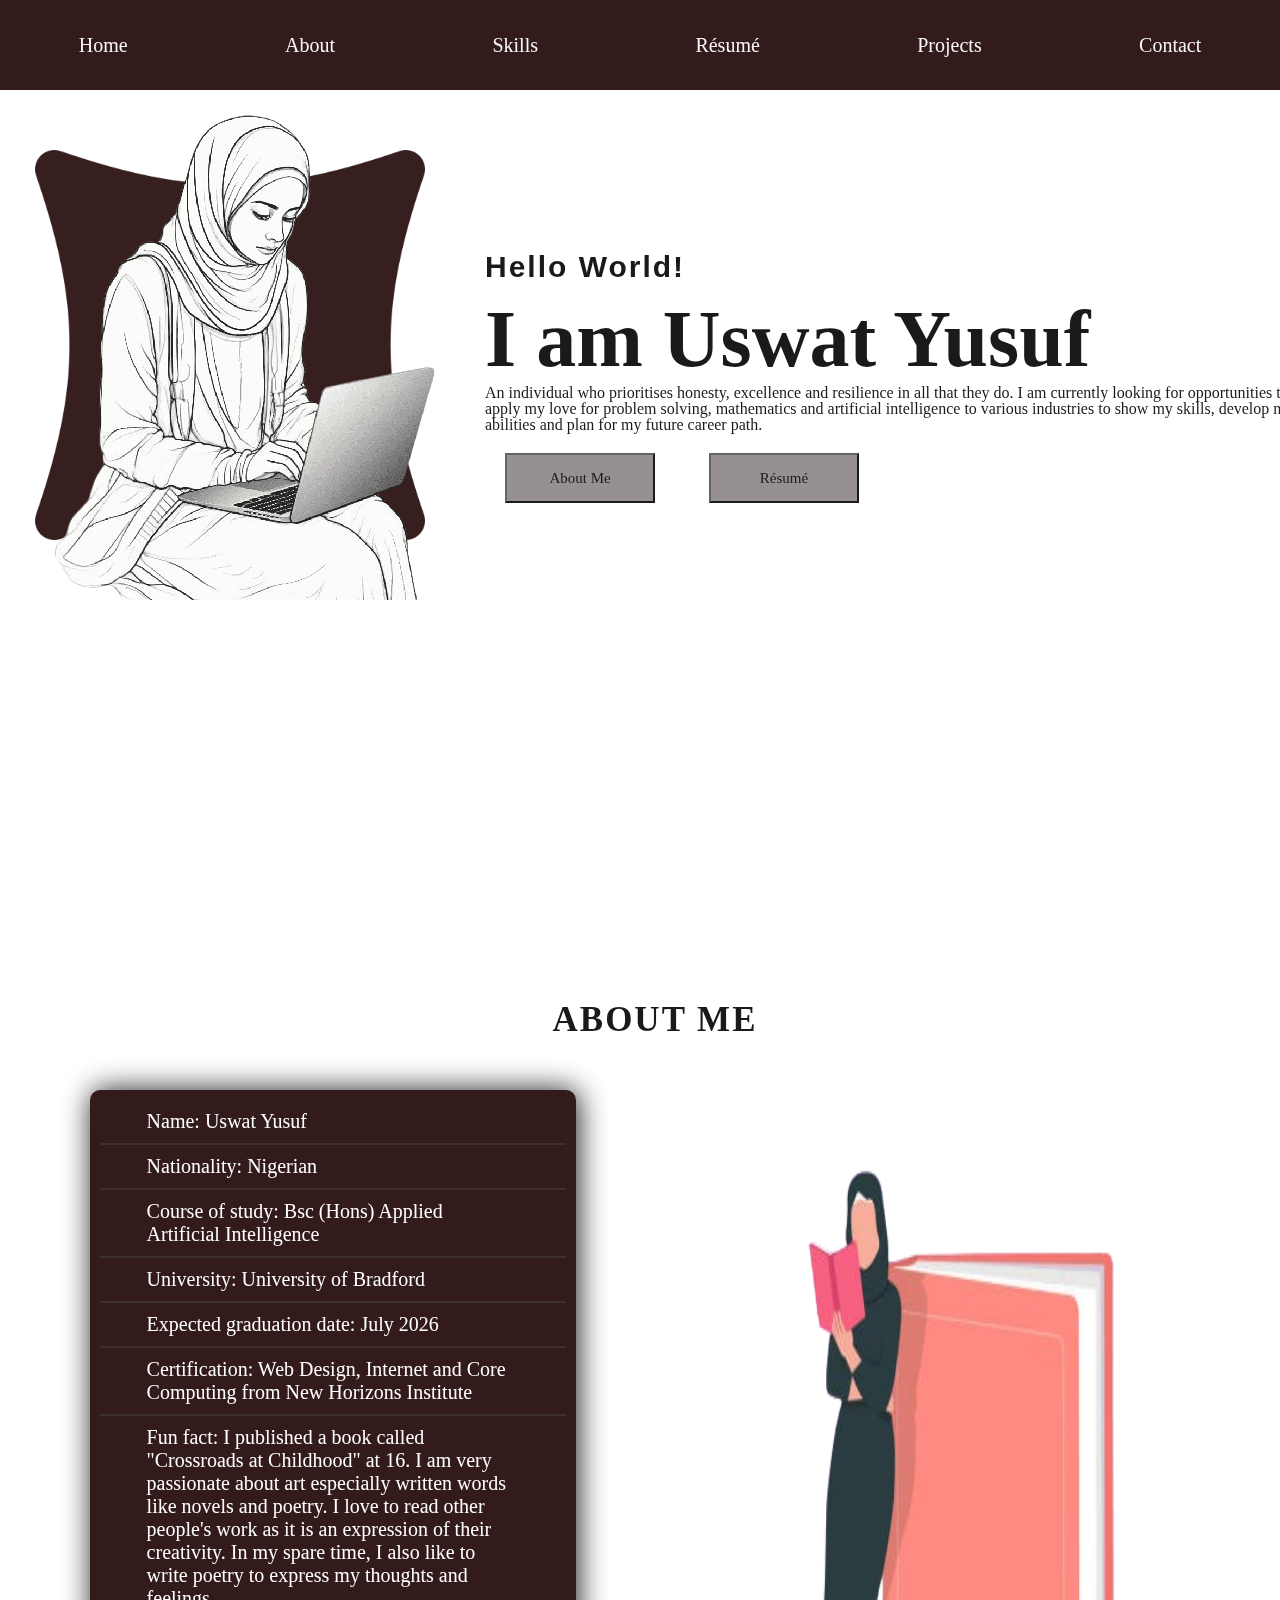
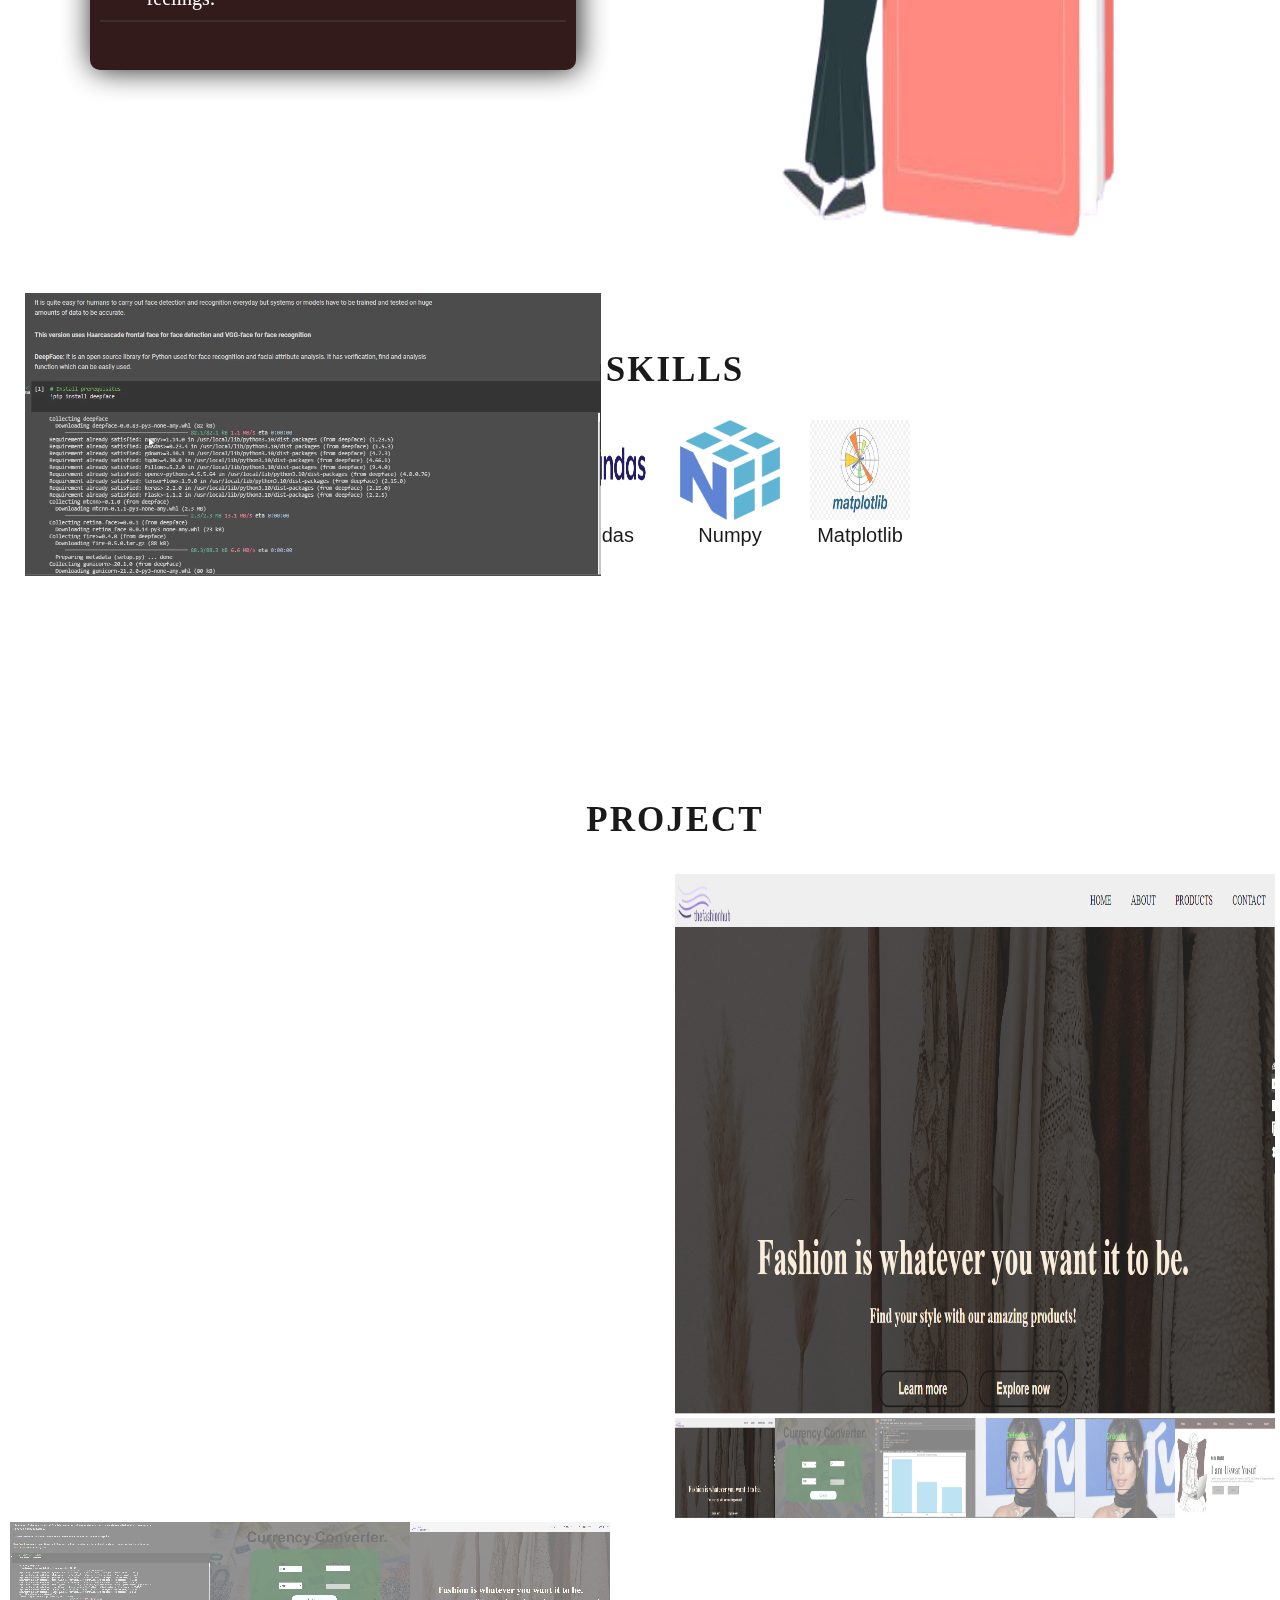
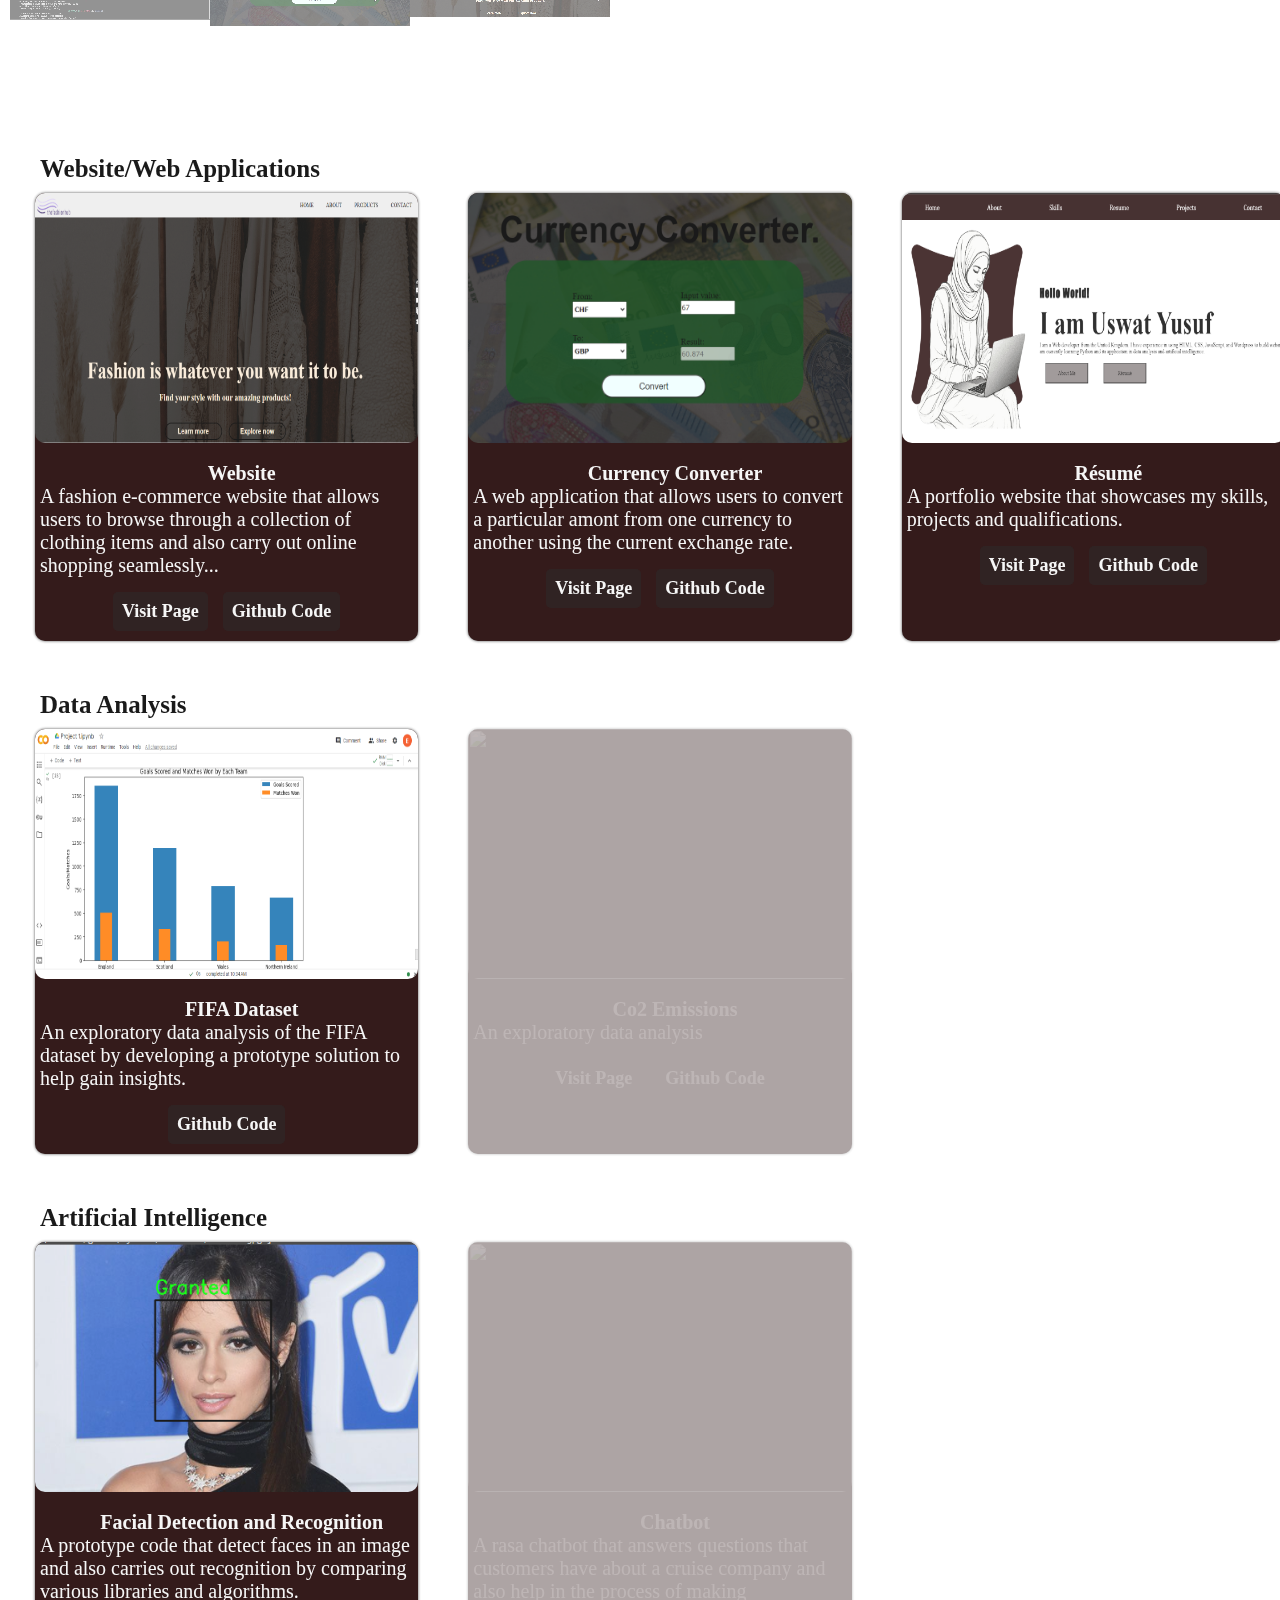
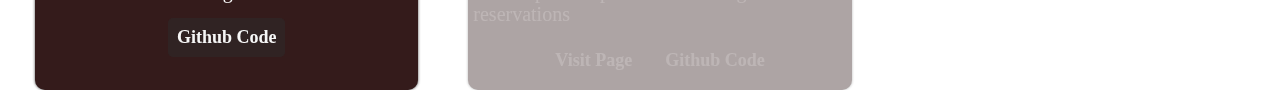
==== commit becb7622: "Update index.html" ====
--- a/index.html
+++ b/index.html
@@ -6,7 +6,7 @@
 <title>My portfolio</title>
 </head>
     <!-- Link to external CSS stylesheet -->
-<link rel="stylesheet" href="Pages/portfolio.css">
+<link rel="stylesheet" href="pages/portfolio.css">
 <link rel="stylesheet" href="https://cdn.jsdelivr.net/npm/bootstrap-icons@1.10.5/font/bootstrap-icons.css">
 <body>
 <!-- Navigation section -->
@@ -15,9 +15,9 @@
     <li><a href="#home">Home</a></li>
     <li><a href="#aboutme">About</a></li>
     <li><a href="#skills_section">Skills</a></li>
-    <li><a href="Pages/resume.html">Résumé</a></li>
+    <li><a href="pages/resume.html">Résumé</a></li>
     <li><a href="#projects">Projects</a></li>
-    <li><a href="Pages/contactportfolio.html">Contact</a></li>
+    <li><a href="pages/contactportfolio.html">Contact</a></li>
 </nav>
 
 <!-- Hamburger menu icon for smaller screens -->
@@ -31,9 +31,9 @@
     <li><a href="#home">Home</a></li>
     <li><a href="#aboutme">About</a></li>
     <li><a href="#skills_section">Skills</a></li>
-    <li><a href="Pages/resume.html">Résumé</a></li>
+    <li><a href="pages/resume.html">Résumé</a></li>
     <li><a href="#projects">Projects</a></li>
-    <li><a href="Pages/contactportfolio.html">Contact</a></li>
+    <li><a href="pages/contactportfolio.html">Contact</a></li>
         </div> 
 
 <!-- Home section -->
@@ -322,6 +322,6 @@
 </section>
 
 <!-- Link to Javascript-->
-<script src="Pages/portfolio.js"></script>
+<script src="pages/portfolio.js"></script>
 </body>
 </html>
--- a/pages/portfolio.css
+++ b/pages/portfolio.css
@@ -0,0 +1,1098 @@
+/* Resetting margin and padding for all elements */
+*{
+margin: 0;
+padding: 0;
+scroll-behavior: smooth;
+text-decoration: none;
+}
+
+/* General styling for the body of the page */
+body{
+position: relative;
+opacity: 0.9;
+}
+
+/* Styling for the navigation bar */
+.navbar{
+display: flex;
+background: rgb(29, 2, 2);
+height: 10vh;
+justify-content: space-around;
+align-items: center;
+}
+
+/* Styling for list items */
+li{
+list-style: none;
+justify-content: space-between;
+}
+
+
+/* Styling for links inside list items */
+li a{
+text-decoration: none;
+color: whitesmoke;
+font-size: 20px;
+font-family: Cambria, Cochin, Georgia, Times, 'Times New Roman', serif;
+font-weight: 100px;
+}
+
+/* Hover effect for links */
+li a:hover{
+text-shadow: 3px 3px 3px burlywood, -2px 1px 30px black ;
+}
+
+/* Styling for navbar for smaller screens */
+.new_navbar{
+    display: none;
+    width: 100%;
+    margin: 0;
+    height: 10vh;
+    padding: 0;
+    background: rgb(29, 2, 2);
+   }
+
+/* Styling for navbar_list */
+.navbar_list{
+    background-color: rgb(29, 2, 2);
+    color: whitesmoke;
+    display: none;
+}
+
+/* Styling for bars icon */
+.bars{
+    font-size: 40px;
+    margin-left: 10px;
+    color: white;
+}
+
+/* Styling for navbar_list items */
+.navbar_list li{
+    border-bottom: 1px white solid;
+    margin-bottom: 10px;
+    padding: 5px;
+    list-style: none;
+    display: block;
+}
+
+/* Styling for navbar_list item links */
+.navbar_list li a{
+    font-size: 24px;
+    text-decoration: none;
+    color: whitesmoke;
+}
+
+/* Styling for navbar_list item hover effect */
+.navbar_list li:hover{
+    transform: scale(0.9);
+    transition: 0.3s;
+}
+
+/*style for varous sections*/
+section{
+margin-left: 20px;
+width: 100%;
+height: 100vh;
+}
+
+/* Styling for header of the sections */
+.header{
+font-size: 35px;
+font-family: Cambria, Cochin, Georgia, Times, 'Times New Roman', serif;
+font-weight: bolder;
+margin-bottom:10px;
+text-align: center;
+text-transform: uppercase;
+}
+
+/* Styling for home section */
+#home{
+margin-top: 10px;
+width: 100%;
+height: 100vh;
+display: flex;
+gap: 30px;
+}
+
+/* Styling for background image in home section */
+#bg_image{
+position: relative;
+width: 390px;
+height: 390px;
+margin-top: 50px;
+margin-left: 15px;
+}
+
+/* Styling for home image in home section */
+#home_image{
+width: 500px;
+height: 500px;
+position: absolute;
+left: 10px;
+}
+
+/* Styling for various heading levels */
+h2{
+font-size: 30px;
+font-family: Impact, Haettenschweiler, sans-serif;
+letter-spacing: 2px;
+margin-left: 30px;
+}
+
+h4{
+font-size: 80px;
+font-weight: 900px;
+margin-top: 10px;
+margin-left: 30px;
+}
+
+/* Styling for paragraph text in a section */
+.text p{
+line-height: 1.0em;
+margin-left: 30px;
+}
+
+/* Styling for a text section */
+.text{
+margin-top: 150px;
+}
+
+/* Styling for container in the about me section */
+.container{
+margin-top: 40px;
+width: 900px;
+height:510px;
+background-color: rgb(29, 2, 2);
+color: white;
+padding: 10px;
+border-radius: 10px;
+margin-left: 60px;
+box-shadow: 2px 0px 30px black;
+}
+
+/* Styling for paragraphs inside a container */
+.container p{
+padding-top: 10px;
+padding-bottom: 10px;
+padding-left: 10%;
+padding-right: 10%;
+font-size: 20px;
+border-bottom: 2px solid rgba(48, 46, 46,0.5);
+}
+
+/* Styling for various buttons */
+button{
+margin-top: 20px;
+width: 150px;
+height: 50px;
+margin-left: 50px;
+background-color: rgba(26, 10, 10,0.5);
+}
+
+/* Styling for a link inside a button */
+button a{
+font-size: 15px;
+font-weight: 100px;
+font-family: 'Times New Roman', Times, serif;
+color: black;
+}
+
+/* Styling for the about me section */
+#aboutme{
+display: flex;
+gap: 10px;
+}
+
+/* Styling for images inside the about me section */
+#aboutme img{
+margin-left: 10px;
+width: 55%;
+}
+
+/* Hover effect for buttons */
+button:hover{
+transform: scale(1.1);
+box-shadow: 2px 2px rgb(29, 2, 2);
+}
+
+/* Styling for a skills section */
+.skills_section{
+height: 50vh;
+}
+
+/* Styling for images inside the skills section */
+.skills_section img{
+width: 100px;
+height: 100px;
+}
+
+/* Styling for a skills container */
+.skills{
+display: flex;
+gap: 30px;
+margin-left: 10px;
+margin-top: 30px;
+}
+
+/* Styling for a paragraph inside a skills section */
+.skill p{
+font-size: 20px;
+font-family: Verdana, Geneva, Tahoma, sans-serif;
+text-align: center; 
+}
+
+/* Styling for a video container */
+.slide_container{
+display: flex;
+margin: 5px 15px;
+} 
+
+
+/* Styling for video slide */
+.slide_video{
+width: 50%;
+height: 100vh;
+}
+
+/* setting width and height for the thumbnail images and videos */
+.row img, .row_video img{
+    width: 100px;
+    height: 100px;
+}
+
+
+/* Styling for individual slides */
+#slide1, #slide2, #slide3{
+width: 45%;
+height: 60vh;
+position: absolute; 
+top: 1765px;
+}
+
+/* Initial opacity for the first slide */
+#slide1{
+opacity: 1;
+}
+
+/* Initial opacity for the second slide */
+#slide2{
+opacity: 0;
+}
+
+
+/* Initial opacity for the third slide */
+#slide3{
+opacity: 0;
+}
+
+/* Styling for container of the image gallery */
+.slide_images{
+width: 600px; 
+height: 600px;
+margin-top: 24px;
+margin-left: 15px;
+}
+
+#slideimage1, #slideimage2, #slideimage3, #slideimage4, #slideimage5, #slideimage6{
+    width: 100%;
+    height: 60vh;
+}
+.mySlides {
+display: none;
+}
+
+/*specifying a pointer for the cursor when on the thumbnail images */
+.cursor {
+cursor: pointer;
+}
+
+/* Styling for container of the thumbnail images */
+.row:after {
+content: "";
+display: table;
+clear: both;
+}
+
+/* Styling for container of the thumbnail videos */
+.row_video{
+position: absolute;
+bottom: 70px;
+}
+
+.row_video:after {
+content: "";
+display: table;
+clear: both;
+}
+
+/* Styling for a individual thumbnail images*/
+.column {
+float: left;
+width: 16.66%;
+}
+
+/* Styling for a individual thumbnail videos*/
+.column_video{
+float: left;
+width: 16.66%;
+} 
+
+/* Styling for each of the individual image/video*/
+.demo, .video_demo {
+opacity: 0.6;
+width: 100%;
+}
+
+
+/* Styling for an active state and hover effect for each of the individual image/video */
+.active,
+.demo:hover, .video_demo:hover {
+opacity: 1;
+}
+
+/* Styling for a grid container for project cards */
+.project_cards{
+display: grid;
+grid-template-columns: repeat(auto-fill,minmax(300px,1fr)); /* Responsive grid with minimum 300px width columns */
+gap: 50px; /* Gap between grid items */
+margin-left: 15px; /* Margin on the left side of the grid */
+margin-right: 15px;
+box-sizing: border-box; /* Include padding and border in the element's total width and height */
+}
+
+
+
+/* Styling for images inside project cards */
+.project_cards img{
+    width: 100%; /* Make the image width 100% of its container */
+    height: 250px; /* Set a fixed height for the images */
+    border-radius: 10px; 
+}    
+
+/* Styling for h3 headings in the project section */
+.projects h3{
+margin-bottom: 10px;
+margin-left: 20px;
+font-size: 25px;
+}
+
+/* Styling for the project section header */
+.project_header{
+margin-top: 50px;
+}
+
+/* Styling for each card */
+.card{
+box-shadow: 0 0 3px rgba(0,0,0,0.8);
+width: 100%;
+display: block;
+background-color: rgb(29, 2, 2);
+border-radius: 10px;
+}
+
+/* Styling for a blurred card  */
+.card_blurred{
+box-shadow: 0 0 3px rgba(0,0,0,0.8);
+width: 100%;
+display: block;
+opacity: 0.4;
+position: relative;
+background-color: rgb(29, 2, 2);
+border-radius: 10px;
+}
+
+/* Styling for specific elements inside the blurred card */
+.card_blurred img,.card_blurred .content, .card_blurred .card_links{
+opacity: 0.2;
+}
+
+/* Hover effect for cards */
+.card:hover{
+transform: scale(1.0);
+box-shadow: -2px 0px 30px black;
+}
+
+/* Styling for a "coming soon" label */
+.coming_soon{
+position: absolute;
+font-size: 25px;
+font-weight: bold;
+left: 1050px;
+top: 2658px;
+text-transform: uppercase;
+}
+
+/* Styling for  "coming soon" label for Data Analysis Project */
+.coming_soon_da{
+position: absolute;
+font-size: 25px;
+font-weight: bold;
+left: 600px;
+top: 3180px;
+text-transform: uppercase;
+text-align: center;
+}
+
+/* Styling for  "coming soon" label for Artificial Intelligence Projects */
+
+.coming_soon_at_1{
+position: absolute;
+font-size: 25px;
+font-weight: bold;
+left: 120px;
+top: 3705px;
+text-transform: uppercase;
+}
+
+.coming_soon_at_2{
+right: 550px;
+top: 3705px;
+position: absolute;
+font-size: 25px;
+font-weight: bold;
+text-transform: uppercase;
+}
+
+/* Styling for content in each card*/
+.content{
+align-items: center;
+justify-content: center;
+font-size: 20px;
+color: whitesmoke;
+padding: 5px;
+}
+
+/* Styling for content header in each card*/
+.content h4{
+font-size: 20px;
+text-align: center;
+justify-content: center;
+}
+
+/* Styling for a container with links in the cards*/
+.card_links{
+display: flex;
+gap: 15px;
+justify-content: center;
+align-items: center;
+}
+
+.card_links a{
+margin: 10px 0px;
+color: whitesmoke;
+font-size: 18px;
+border-radius: 5px;
+font-weight: bold;
+background: rgba(22, 20, 20,0.5);
+padding: 9px;
+}
+
+/* Styling for the hover  effect on the card links */
+.card_links a:hover{
+transform: scale(1.1);
+box-shadow: 2px 2px black;
+}
+
+/* Media query for screen width between 1300px and 13500px */
+@media only screen and (1300px<=width<=1350px){
+    #slide1, #slide2, #slide3{
+        margin-left: -10px;
+     }
+     
+ .row_video{
+     margin-left: -25px;
+     width: 1300px;
+ }
+
+.coming_soon,.coming_soon_at_1,.coming_soon_at_2,.coming_soon_da{
+    display: none;
+}
+
+.container{
+    width: 2200px;
+    height:560px;
+    margin-left: 70px;
+}
+}
+
+/* Media query for screen width between 1200px and 1300px */
+@media only screen and (1200px<=width<=1300px){
+    #slide1, #slide2, #slide3{
+        margin-left: -10px;
+     }
+     
+ .row_video{
+     margin-left: -25px;
+     width: 1200px;
+ }
+
+.coming_soon,.coming_soon_at_1,.coming_soon_at_2,.coming_soon_da{
+    display: none;
+}
+
+.container{
+    width: 2200px;
+    height:560px;
+    margin-left: 70px;
+}
+}
+
+/* Media query for screen width between 1100px and 1200px */
+@media only screen and (1100px<=width<=1200px){
+    #slide1, #slide2, #slide3{
+        margin-left: -10px;
+     }
+     
+ .row_video{
+     margin-left: -25px;
+     width: 1040px;
+ }
+.coming_soon,.coming_soon_at_1,.coming_soon_at_2,.coming_soon_da{
+display: none;
+}
+
+.container{
+width: 2400px;
+height:560px;
+margin-left: 70px;
+}
+
+}
+
+/* Media query for screen width between 1000px and 1100px */
+@media only screen and (1000px<=width<=1100px){
+    #slide1, #slide2, #slide3{
+       margin-left: -10px;
+    }
+    
+.row_video{
+    margin-left: -25px;
+    width: 970px;
+}
+.coming_soon,.coming_soon_at_1,.coming_soon_at_2,.coming_soon_da{
+    display: none;
+}
+
+.container{
+    width: 2600px;
+    height:560px;
+    margin-left: 30px;
+}
+}
+
+
+/* Media query for screen width between 992px and 1000px */
+@media only screen and (992px<=width<=1000px){
+.skills{
+    display: grid;
+    grid-template-columns: repeat(5, 1fr);
+    gap: 6px;
+    box-sizing: border-box;
+    text-align: center;
+    margin-bottom: 100px;
+    }
+
+#home{
+margin-top: 50px;
+gap: 2px;
+    }
+
+#home_image{
+width: 350px;
+height: 350px;
+margin-left: 15px;
+    }
+
+#bg_image{
+height: 330px;
+width: 330px;
+margin-left: 0px;
+    }
+
+.text h4{
+font-size: 32px;
+margin-left: 0px;
+}
+
+.text{
+margin-top: 80px;
+}     
+
+.text p{
+line-height: 1.0rem;
+font-size: 15px;
+margin-left: 0px;
+}
+
+button{
+width: 100px;
+margin-left: 18px;
+padding: 2px;
+}
+    
+.button a{
+margin-top: 0px;
+padding: 2px;
+}
+
+.slide_container{
+display: block;
+} 
+
+.card, .card_blurred{
+margin-left: 30px;
+width: 80%;
+}
+
+#aboutme_image{
+display: none;
+}
+
+.container{
+margin-left: 220px;
+width: 500px;
+}
+
+#slide1, #slide2, #slide3{
+width: 100%;
+top: 2050px;
+}
+
+.header_project{
+margin-top: 205px;
+}
+
+.projects h3{
+margin-top: 70px;
+}
+
+.row_video{
+width: 100%;
+top: 2455px;
+}
+
+.column_video{
+width: 33.33%;
+}
+
+.slide_images{
+    width: 85%;
+margin-top: 160px;
+height: 80vh;
+}
+
+.aboutme_header{
+margin-top: 0px;
+}
+
+.coming_soon, .coming_soon_da, .coming_soon_at_1, .coming_soon_at_2{
+    display: none;
+    }
+}
+
+
+/* Media query for screen width between 940px and 992px */
+@media only screen and (940px<=width<=992px){
+.skills{
+display: grid;
+grid-template-columns: repeat(4, 1fr);
+gap: 10px;
+box-sizing: border-box;
+text-align: center;
+margin-bottom: 1000px;
+    }
+
+#home{
+margin-top: 50px;
+gap: 2px;
+    }
+
+#home_image{
+width: 350px;
+height: 350px;
+margin-left: 15px;
+    }
+
+#bg_image{
+height: 330px;
+width: 330px;
+margin-left: 0px;
+    }
+
+.text h4{
+font-size: 32px;
+margin-left: 0px;
+    }
+
+.text{
+margin-top: 80px;
+}     
+
+.text p{
+line-height: 1.0rem;
+font-size: 15px;
+margin-left: 0px;
+}
+
+button{
+width: 100px;
+margin-left: 18px;
+padding: 2px;
+}
+    
+.button a{
+margin-top: 0px;
+padding: 2px;
+}
+
+.slide_container{
+display: block;
+} 
+
+
+.card, .card_blurred{
+margin-left: 30px;
+width: 80%;
+}
+
+#aboutme_image{
+display: none;
+}
+
+.container{
+margin-left: 190px;
+width: 500px;
+}
+
+#slide1, #slide2, #slide3{
+width: 100%;
+top: 2000px;
+}
+
+.header_project{
+margin-top: 205px;
+}
+
+.projects h3{
+margin-top: 70px;
+}
+.row_video{
+width: 100%;
+top: 2410px;
+}
+
+.column_video{
+width: 33.33%;
+}
+
+.slide_images{
+margin-top: 120px;
+width: 85%;
+}
+
+.aboutme_header{
+margin-top: 0px;
+}
+
+.coming_soon, .coming_soon_da, .coming_soon_at_1, .coming_soon_at_2{
+    display: none;
+    }
+        }
+
+
+/* Media query for screen width between 680px and 940px */    
+@media only screen and (680px<=width<=940px){
+.skills{
+display: grid;
+grid-template-columns: repeat(4, 1fr);
+gap: 10px;
+box-sizing: border-box;
+text-align: center;
+margin-bottom: 1000px;
+    }
+
+#home{
+margin-top: 50px;
+gap: 2px;
+    }
+
+#home_image{
+width: 350px;
+height: 350px;
+margin-left: 15px;
+    }
+
+#bg_image{
+height: 330px;
+width: 330px;
+margin-left: 0px;
+    }
+
+.text h4{
+font-size: 32px;
+margin-left: 0px;
+    }
+
+.text{
+margin-top: 80px;
+}     
+
+.text p{
+line-height: 1.0rem;
+font-size: 15px;
+margin-left: 0px;
+}
+
+button{
+width: 100px;
+margin-left: 18px;
+padding: 2px;
+}
+    
+.button a{
+margin-top: 0px;
+padding: 2px;
+
+}
+
+.slide_container{
+display: block;
+} 
+
+.slide_images{
+width: 85%;
+margin-top: 100px;
+height: 80vh;
+}
+
+.projects h3{
+margin-bottom: 20px;
+}
+
+.card, .card_blurred{
+margin-left: 30px;
+width: 80%;
+}
+
+#aboutme_image{
+display: none;
+}
+
+.container{
+margin-left: 80px;
+width: 500px;
+}
+
+#slide1, #slide2, #slide3{
+width: 100%;
+top: 1990px;
+margin-left: 0px;
+}
+
+.header_project{
+margin-top: 200px;
+}
+
+.projects h3{
+margin-top: 70px;
+}
+.row_video{
+width: 100%;
+top: 2400px;
+}
+
+.column_video{
+width: 33.33%;
+}
+
+
+
+.aboutme_header{
+margin-top: 0px;
+}
+
+.coming_soon, .coming_soon_da, .coming_soon_at_1, .coming_soon_at_2{
+    display: none;
+    }
+        }
+
+
+/* Media query for screen width between 600px and 680px */
+@media only screen and (600px<=width<=680px){
+.skills{
+display: grid;
+grid-template-columns: repeat(4, 1fr);
+gap: 10px;
+box-sizing: border-box;
+text-align: center;
+margin-bottom: 1000px;
+        }
+
+#home{
+margin-top: 50px;
+gap: 2px;
+            }
+#home_image{
+    width: 350px;
+    height: 350px;
+    margin-left: 15px;
+}
+            
+#bg_image{
+    height: 330px;
+    width: 330px;
+    margin-left: 0px;
+}
+
+            
+.text h4{
+    font-size: 32px;
+    margin-left: 0px;
+}
+
+.text{
+margin-top: 80px;
+    }     
+            
+.text p{
+line-height: 1.0rem;
+font-size: 15px;
+margin-left: 0px;
+}
+                
+button{
+width: 100px;
+margin-left: 18px;
+padding: 2px;
+}
+                    
+.button a{
+margin-top: 0px;
+padding: 2px;
+    }
+            
+.slide_container{
+display: block;
+} 
+            
+            
+.card, .card_blurred{
+margin-left: 30px;
+width: 80%;
+}
+
+
+#aboutme_image{
+display: none;
+}
+            
+.container{
+margin-left: 45px;
+width: 500px;
+            }
+
+.header_project{
+                margin-top: 220px;
+                            }
+.slide_video, .slide_images{
+            display: none;
+                            }
+ 
+            
+.aboutme_header{
+margin-top: 0px;
+            }
+            
+.coming_soon, .coming_soon_da, .coming_soon_at_1, .coming_soon_at_2{
+                display: none;
+                }
+        }
+
+/* Media query for screen width below 600px */
+@media only screen and (max-width: 600px){
+.skills{
+display: grid;
+grid-template-columns: repeat(3, 1fr);
+gap: 10px;
+box-sizing: border-box;
+text-align: center;
+margin-bottom: 10px;
+}
+    
+#home_image{
+width: 300px;
+height: 300px;
+margin-left: 100px;
+}
+
+#bg_image{
+height: 300px;
+width: 300px;
+margin-left: 80px;
+}
+
+#home{
+display: block;
+}
+
+.text{
+margin-top: 10px;
+}
+
+.text h4{
+font-size: 28px;
+margin-left: 100px;
+}
+
+.text h2{
+margin-left: 120px;
+}
+
+.slide_video{
+top: 5350px;
+}
+
+.slide_container{
+display: block;
+top: 1000px;
+} 
+
+
+.card, .card_blurred{
+margin-left: 30px;
+width: 80%;
+}
+
+#aboutme_image{
+display: none;
+}
+
+.container{
+margin-left: 5px;
+margin-right: 5px;
+width: 1000px;
+}
+
+.coming_soon, .coming_soon_da, .coming_soon_at_1, .coming_soon_at_2{
+    display: none;
+    }
+
+.header_project{
+margin-top: 220px;
+}
+
+.slide_video, .slide_images{
+    display: none;
+}
+
+.new_navbar{
+    display: block;
+}
+.navbar_list{
+    display: none;
+}
+.navbar{
+    display: none;
+}
+}
+
